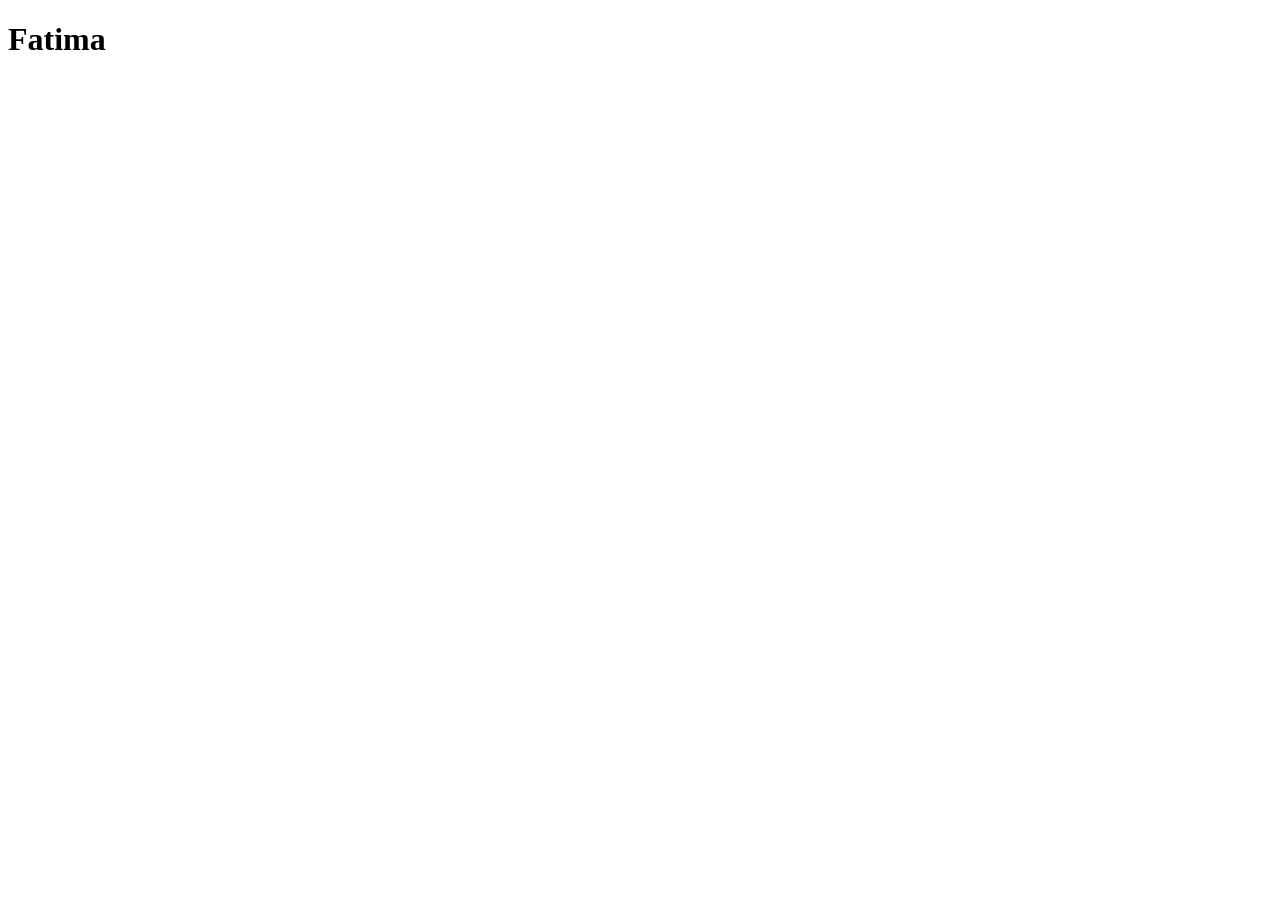
==== index.html @ 23eae1ba "bednblues" ====
<!DOCTYPE html>
<html lang="en">
<head>
    <meta charset="UTF-8">
    <meta http-equiv="X-UA-Compatible" content="IE=edge">
    <meta name="viewport" content="width=device-width, initial-scale=1.0">
    <title>bednblues</title>
</head>
<body>
    <h1>Fatima</h1>
</body>
</html>
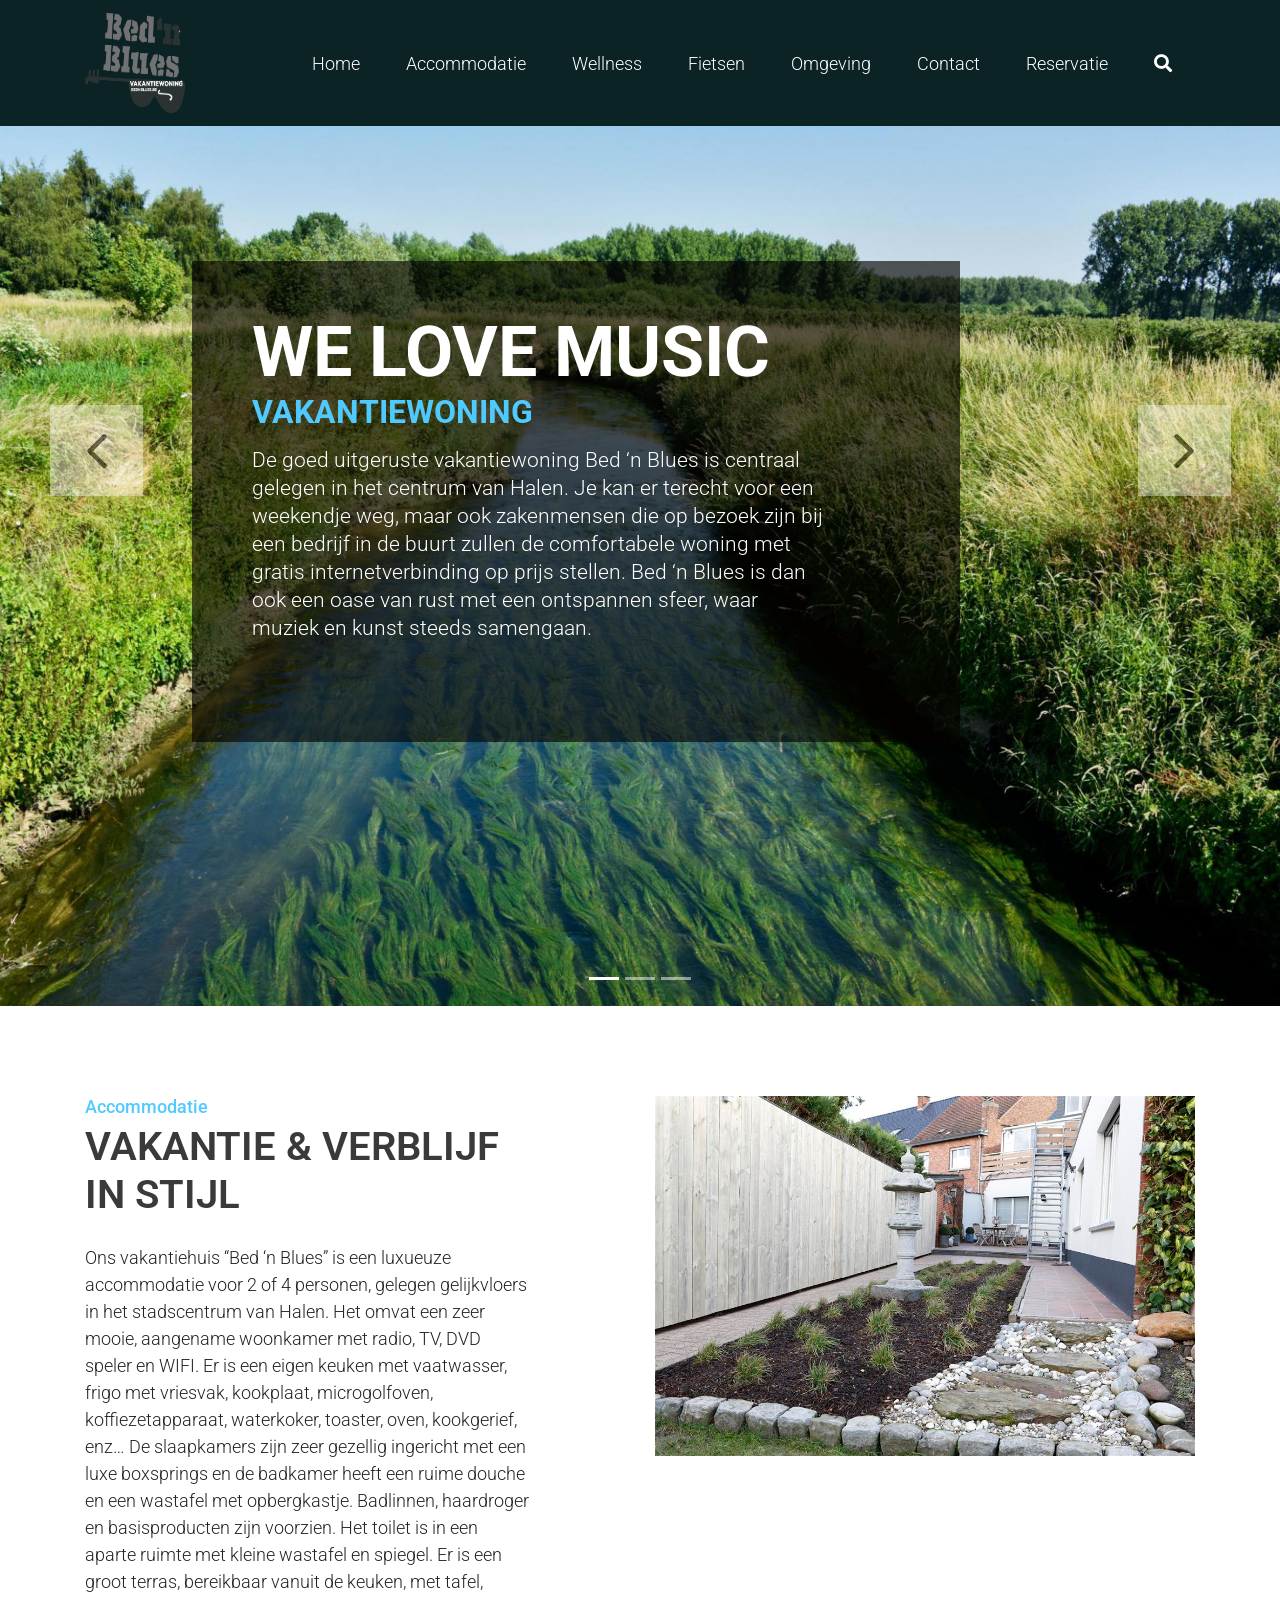
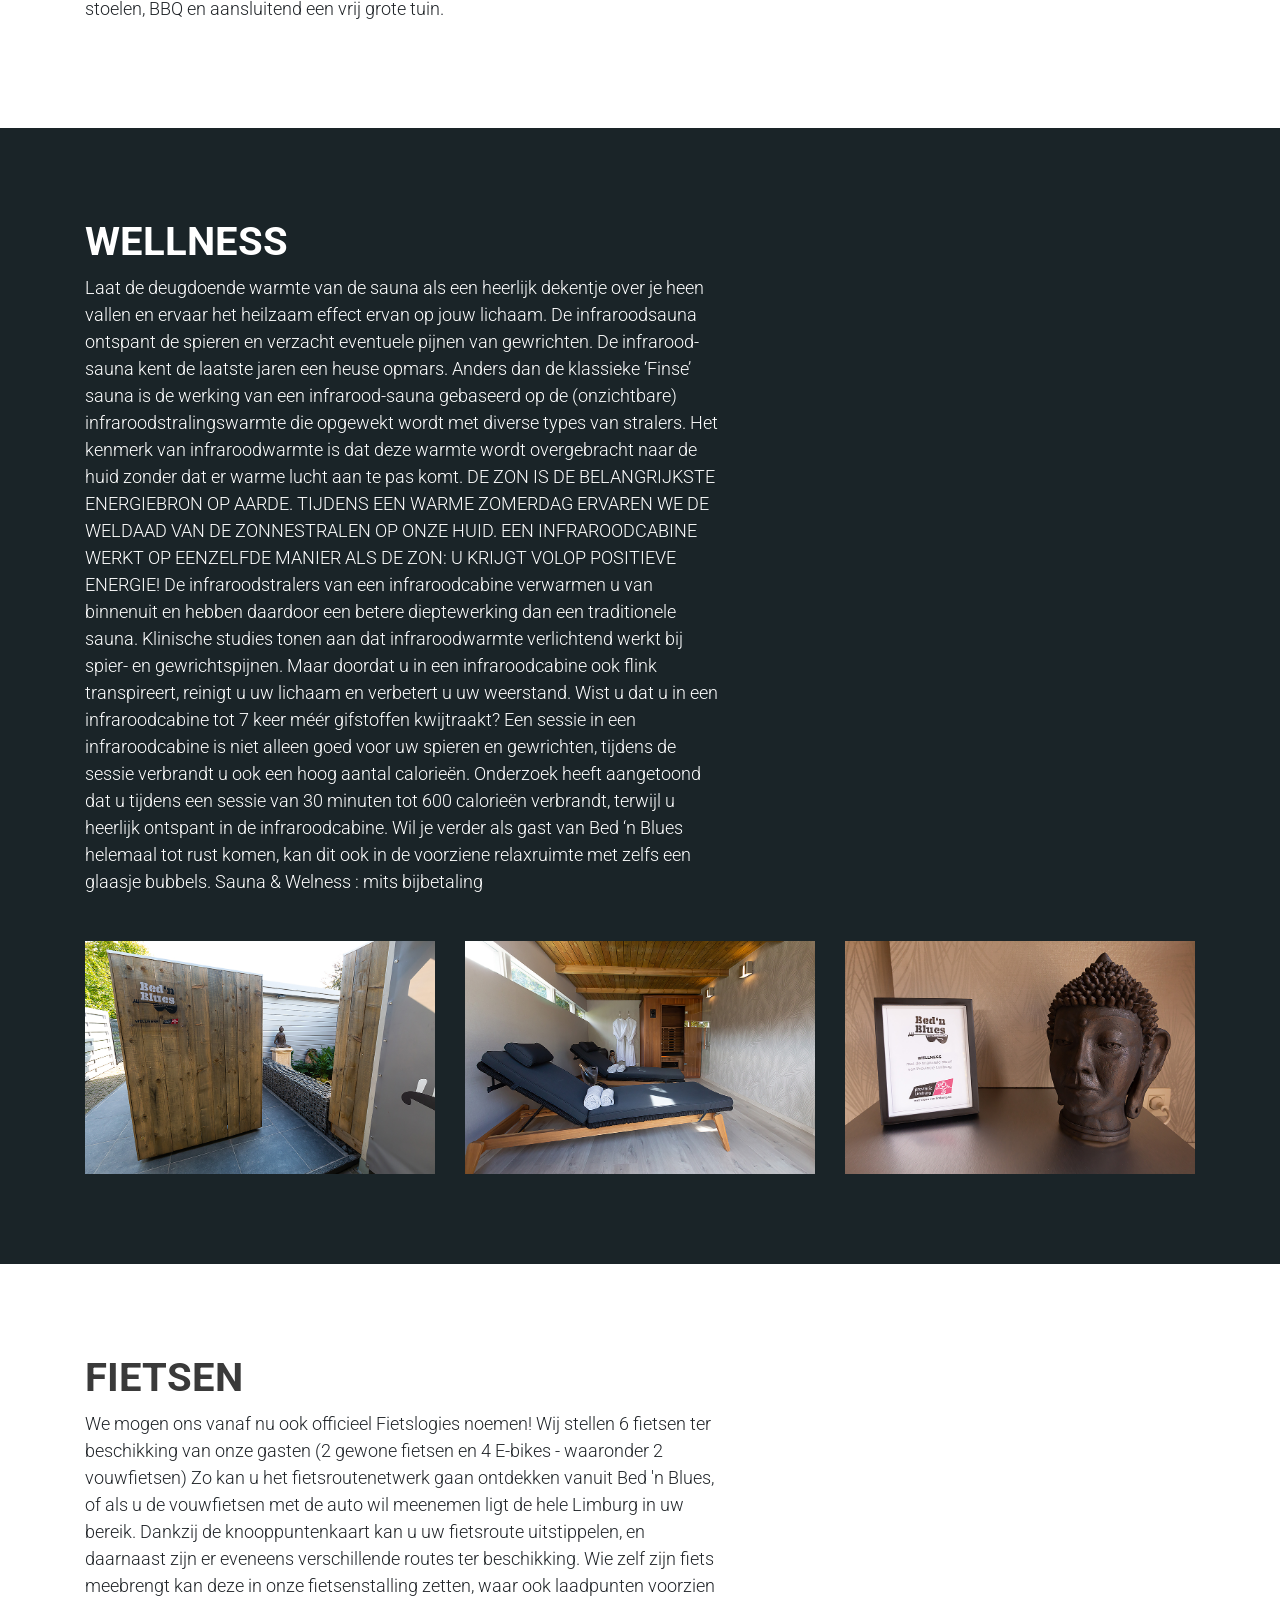
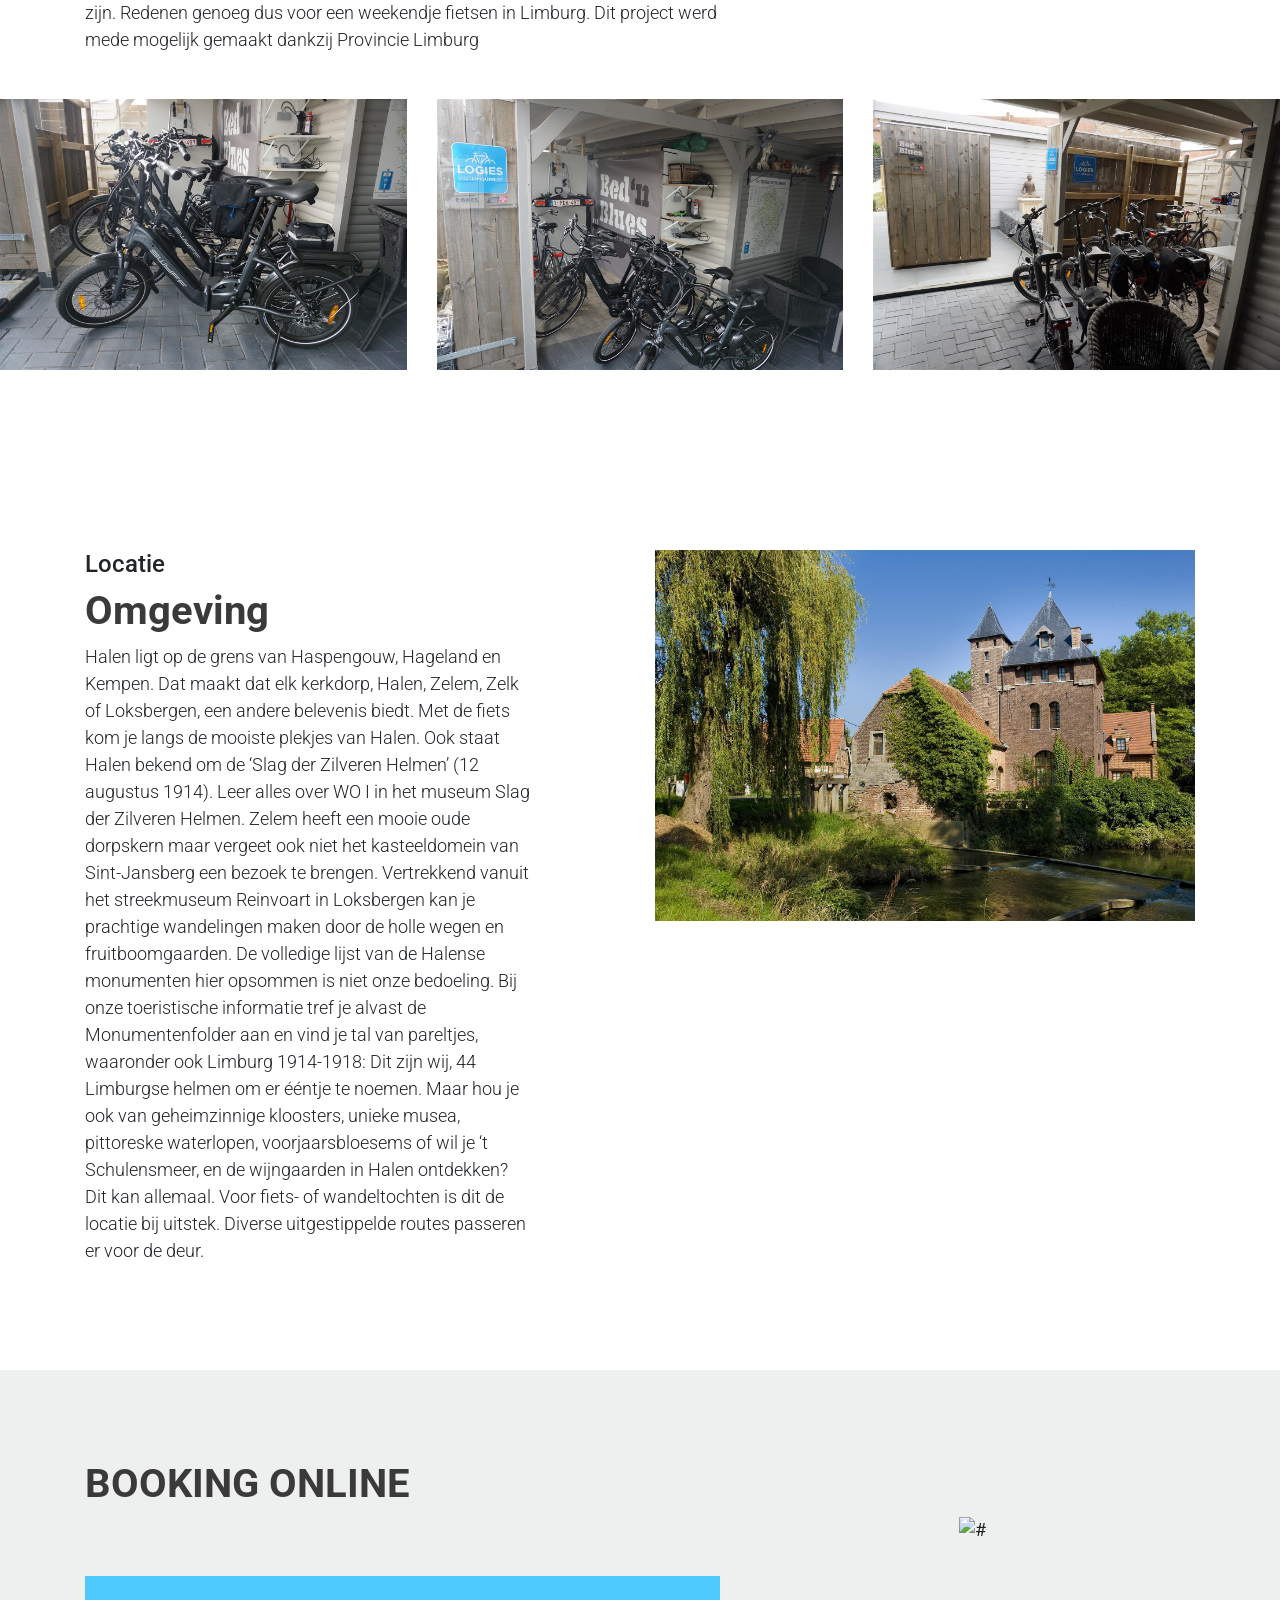
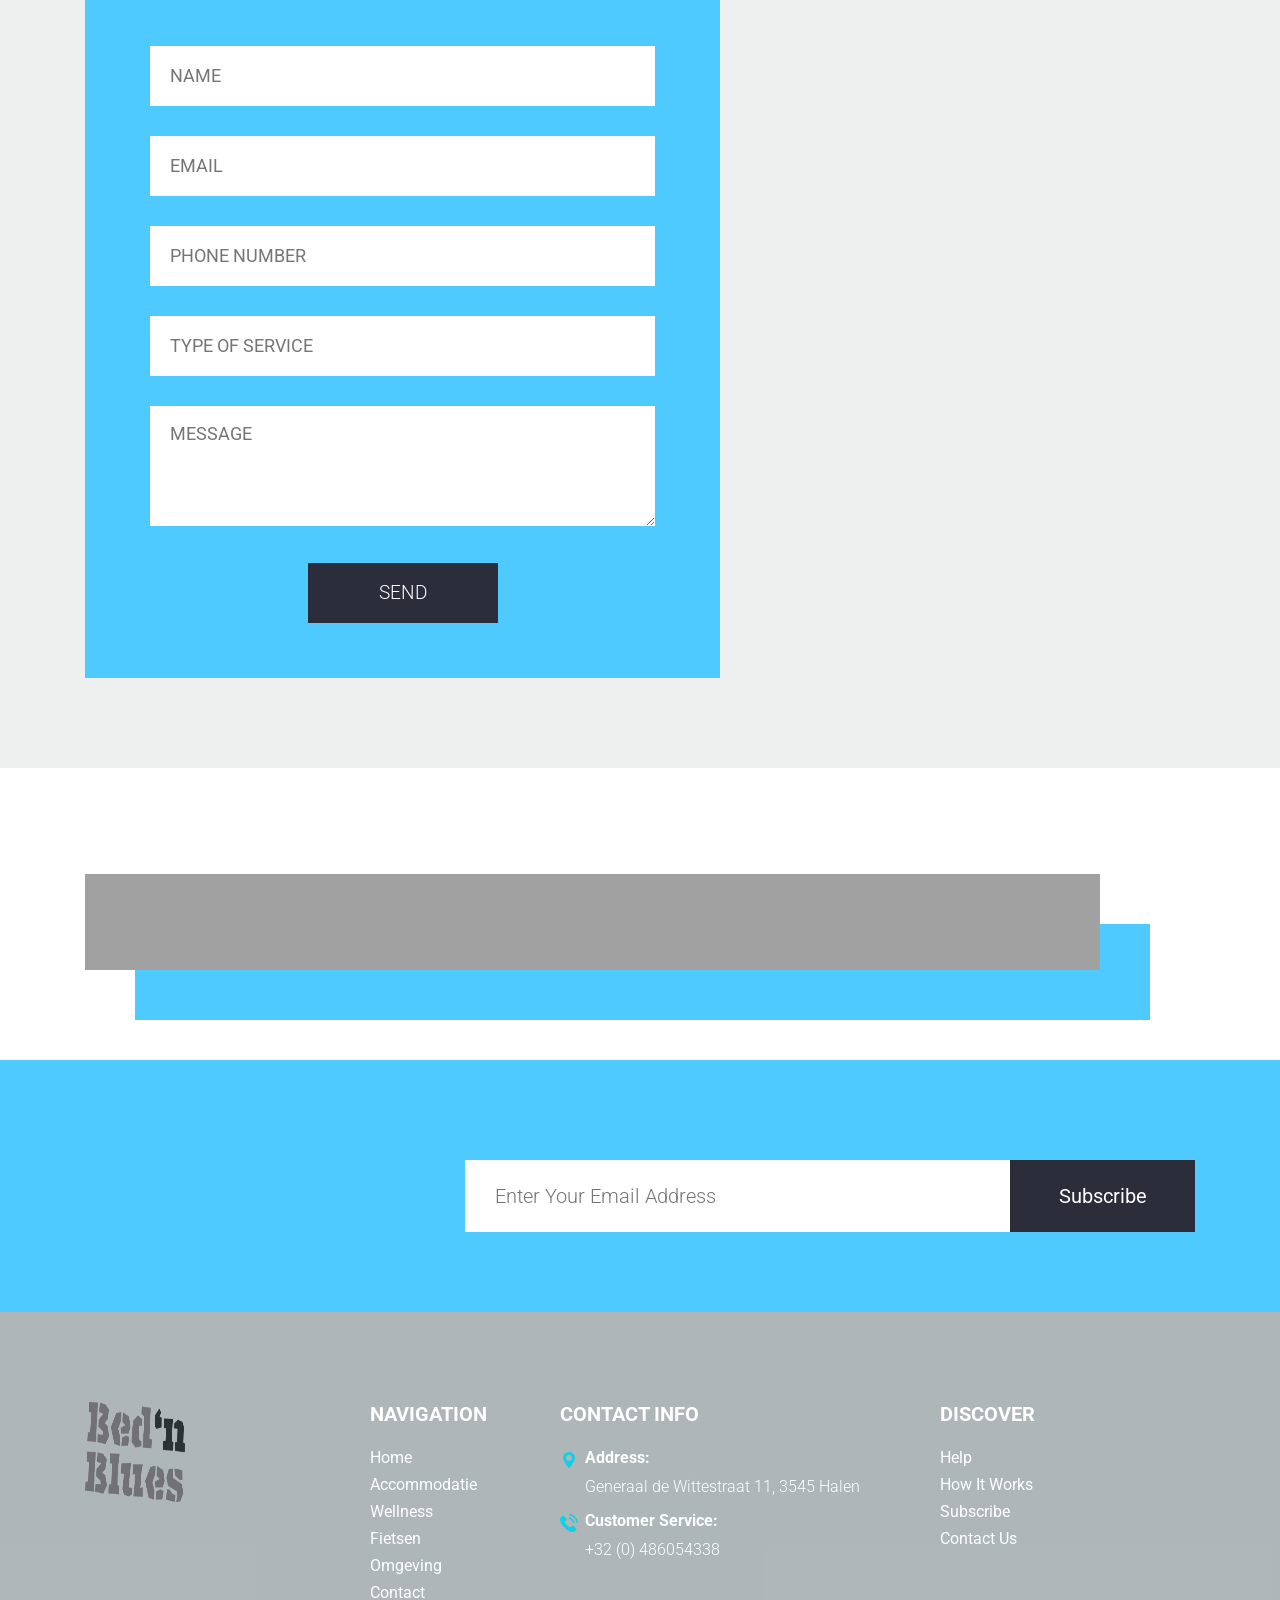
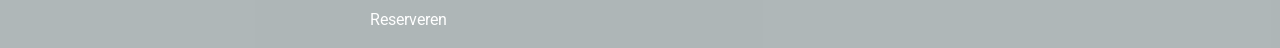
==== commit a51eb167: "Project" ====
--- a/index.html
+++ b/index.html
@@ -1,12 +1,376 @@
 <!DOCTYPE html>
-<html lang="en">
-<head>
-    <meta charset="UTF-8">
-    <meta http-equiv="X-UA-Compatible" content="IE=edge">
-    <meta name="viewport" content="width=device-width, initial-scale=1.0">
-    <title>bednblues</title>
-</head>
-<body>
-    <h1>Fatima</h1>
-</body>
-</html>+<html>
+   <head>
+      <meta charset="utf-8">
+      <meta name="viewport" content="width=device-width, initial-scale=1.0">
+      <title>Bed'N Blues</title>
+      <link rel="stylesheet" href="css/bootstrap.min.css">
+      <link rel="stylesheet" href="css/style.css">
+      <link rel="stylesheet" href="css/fontawesome.min.css">
+      <link href="https://fonts.googleapis.com/css?family=Open+Sans|Roboto" rel="stylesheet">
+   </head>
+   <body>
+      <div id="header" class="header">
+         <nav class="navbar navbar-expand-lg navbar-light text-capitalize">
+            <div class="container">
+               <a class="navbar-brand" href="#"><img src="imgs/logo.png" alt="#" width="100" height="100" /></a>
+               <button class="navbar-toggler" type="button" data-toggle="collapse" data-target="#show-menu" aria-controls="navbarSupportedContent" aria-expanded="false" aria-label="Toggle navigation">
+               <span class="navbar-toggler-icon"></span>
+               </button>
+               <div class="collapse navbar-collapse" id="show-menu">
+                  <ul class="navbar-nav ml-auto">
+                     <li class="nav-item active">
+                        <a class="nav-link" href="#home">Home</a>
+                     </li>
+                     <li class="nav-item">
+                        <a class="nav-link" href="#Accommodatie">Accommodatie</a>
+                     </li>
+                     <li class="nav-item">
+                        <a class="nav-link" href="#Wellness">Wellness</a>
+                     </li>
+                     <li class="nav-item">
+                        <a class="nav-link" href="#Fietsen">Fietsen</a>
+                     </li>
+                     <li class="nav-item">
+                        <a class="nav-link" href="#Omgeving">Omgeving</a>
+                     </li>
+                     <li class="nav-item">
+                        <a class="nav-link" href="#contact">Contact</a>
+                     </li>
+                     <li class="nav-item">
+                        <a class="nav-link" href="#Reserveren">Reservatie</a>
+                     </li>
+                     <li class="nav-item .search-container">
+                        <a class="nav-link search" href="#"><i class="fas fa-search"></i></a>
+                        <form>
+                           <input type="search" placeholder="Search">
+                        </form>
+                     </li>
+                  </ul>
+               </div>
+            </div>
+         </nav>
+      </div>
+      <div id="home" class="slider">
+         <div id="main_slider" class="carousel slide" data-ride="carousel">
+            <ol class="carousel-indicators">
+               <li data-target="#main_slider" data-slide-to="0" class="active"></li>
+               <li data-target="#main_slider" data-slide-to="1"></li>
+               <li data-target="#main_slider" data-slide-to="2"></li>
+            </ol>
+            <div class="carousel-inner">
+               <div class="carousel-item active">
+                  <img class="d-block w-100" src="imgs/10.jpg"slider_img">
+                  <div class="ovarlay_slide_cont">
+                     <h2>We love music</h2>
+                     <h4>vakantiewoning</h4>
+                     <p>De goed uitgeruste vakantiewoning Bed ‘n Blues is centraal gelegen in het centrum van 
+                        Halen. Je kan er terecht voor een weekendje weg, maar ook zakenmensen die op bezoek 
+                        zijn bij een bedrijf in de buurt zullen de comfortabele woning met gratis 
+                        internetverbinding op prijs stellen. Bed ‘n Blues is dan ook een oase van rust met een 
+                        ontspannen sfeer, waar muziek en kunst steeds samengaan.</p>
+                     
+                  </div>
+               </div>
+               <div class="carousel-item">
+                  <img class="d-block w-100" src="imgs/25.jpg" alt="slider_img">
+                  <div class="ovarlay_slide_cont">
+                     <h2>Bed'n Blues</h2>
+                     <p> Bed ‘n Blues is dan ook een oase van rust met een 
+                        ontspannen sfeer, waar muziek en kunst steeds samengaan.</p>
+                     
+                  </div>
+               </div>
+           </div>
+           </div>
+            <a class="carousel-control-prev" href="#main_slider" role="button" data-slide="prev">
+            <img src="imgs/left.png" alt="#" />
+            </a>
+            <a class="carousel-control-next" href="#main_slider" role="button" data-slide="next">
+            <img src="imgs/right.png" alt="#" />
+            </a>
+         </div>
+      </div>
+      <div id="Accommodatie" class="about_section layout_padding">
+         <div class="container">
+            <div class="row">
+               <div class="col-md-5">
+                  <h4>Accommodatie</h4>
+            <h3 style="text-transform: none !important">VAKANTIE & VERBLIJF IN STIJL</h3>
+                  <p>Ons vakantiehuis “Bed ‘n Blues” is een luxueuze accommodatie voor 2 of 4 personen, 
+                     gelegen gelijkvloers in het stadscentrum van Halen. Het omvat een zeer mooie, 
+                     aangename woonkamer met radio, TV, DVD speler en WIFI. Er is een eigen keuken 
+                     met vaatwasser, frigo met vriesvak, kookplaat, microgolfoven, koffiezetapparaat, 
+                     waterkoker, toaster, oven, kookgerief, enz… De slaapkamers zijn zeer gezellig ingericht 
+                     met een luxe boxsprings en de badkamer heeft een ruime douche en een wastafel met 
+                     opbergkastje. Badlinnen, haardroger en basisproducten zijn voorzien. Het toilet is in een 
+                     aparte ruimte met kleine wastafel en spiegel. Er is een groot terras, bereikbaar vanuit de 
+                     keuken, met tafel, stoelen, BBQ en aansluitend een vrij grote tuin.</p>
+               </div>
+               <div class="col-md-6 offset-md-1">
+                  <div class="full text_align_center">
+                     <img class="img-responsive" src="imgs/N0A4820-Custom.jpg" alt="#" />
+                  </div>
+               </div>
+            </div>
+         </div>
+      </div>
+      <div id="Wellness" class="hiw_section layout_padding" style="background: #1a2428;">
+         <div class="container">
+            <div class="row">
+               <div class="col-md-7">
+                  <h3 class="white_font">Wellness</h3>
+                  <p class="white_font">Laat de deugdoende warmte van de sauna als een heerlijk dekentje over je heen vallen en 
+                     ervaar het heilzaam effect ervan op jouw lichaam. De infraroodsauna ontspant de 
+                     spieren en verzacht eventuele pijnen van gewrichten. De infrarood-sauna kent de laatste 
+                     jaren een heuse opmars. Anders dan de klassieke ‘Finse’ sauna is de werking van een 
+                     infrarood-sauna gebaseerd op de (onzichtbare) infraroodstralingswarmte die opgewekt 
+                     wordt met diverse types van stralers. Het kenmerk van infraroodwarmte is dat deze 
+                     warmte wordt overgebracht naar de huid zonder dat er warme lucht aan te pas komt.
+                     DE ZON IS DE BELANGRIJKSTE ENERGIEBRON OP AARDE. TIJDENS EEN WARME 
+                     ZOMERDAG ERVAREN WE DE WELDAAD VAN DE ZONNESTRALEN OP ONZE HUID. 
+                     EEN INFRAROODCABINE WERKT OP EENZELFDE MANIER ALS DE ZON: U KRIJGT 
+                     VOLOP POSITIEVE ENERGIE!
+                     De infraroodstralers van een infraroodcabine verwarmen u van binnenuit en hebben 
+                     daardoor een betere dieptewerking dan een traditionele sauna. Klinische studies tonen 
+                     aan dat infraroodwarmte verlichtend werkt bij spier- en gewrichtspijnen. Maar doordat u in 
+                     een infraroodcabine ook flink transpireert, reinigt u uw lichaam en verbetert u uw 
+                     weerstand. Wist u dat u in een infraroodcabine tot 7 keer méér gifstoffen kwijtraakt? Een 
+                     sessie in een infraroodcabine is niet alleen goed voor uw spieren en gewrichten, tijdens de 
+                     sessie verbrandt u ook een hoog aantal calorieën. Onderzoek heeft aangetoond dat u 
+                     tijdens een sessie van 30 minuten tot 600 calorieën verbrandt, terwijl u heerlijk ontspant in 
+                     de infraroodcabine.
+                     Wil je verder als gast van Bed ‘n Blues helemaal tot rust komen, kan dit ook in de 
+                     voorziene relaxruimte met zelfs een glaasje bubbels.
+                     Sauna & Welness : mits bijbetaling</p>
+               </div>
+               <div class="col-md-5">
+               </div>
+            </div>
+            <div class="row">
+               <div class="col-md-4">
+                  <img class="margin_top_30 img-responsive" src="imgs/wellness3.jpg" alt="#" />
+                  
+               </div>
+               <div class="col-md-4">
+                  <img class="margin_top_30 img-responsive" src="imgs/wellness2.jpg" alt="#" />
+                 
+               </div>
+               <div class="col-md-4">
+                  <img class="margin_top_30 img-responsive" src="imgs/1N0A5985.jpg" alt="#" />
+                  
+               </div>
+            </div>
+         </div>
+      </div>
+      <div id="Fietsen" class="hiw_section layout_padding">
+         <div class="container">
+            <div class="row">
+               <div class="col-md-7">
+                  <h3>Fietsen</h3>
+                  <p>We mogen ons vanaf nu ook officieel Fietslogies noemen! Wij stellen 6 fietsen ter 
+                     beschikking van onze gasten (2 gewone fietsen en 4 E-bikes - waaronder 2 vouwfietsen)
+                     Zo kan u het fietsroutenetwerk gaan ontdekken vanuit Bed 'n Blues, of als u de 
+                     vouwfietsen met de auto wil meenemen ligt de hele Limburg in uw bereik. Dankzij de 
+                     knooppuntenkaart kan u uw fietsroute uitstippelen, en daarnaast zijn er eveneens 
+                     verschillende routes ter beschikking. Wie zelf zijn fiets meebrengt kan deze in onze 
+                     fietsenstalling zetten, waar ook laadpunten voorzien zijn. Redenen genoeg dus voor een 
+                     weekendje fietsen in Limburg.
+                     Dit project werd mede mogelijk gemaakt dankzij Provincie Limburg</p>
+               </div>
+               <div class="col-md-5">
+               </div>
+            </div>
+            <div class="col-md-5">
+            </div>
+         </div>
+         <div class="row">
+            <div class="col-md-4">
+               <img class="margin_top_30 img-responsive" src="imgs/DSC04350-Custom.jpg" alt="#" />
+               
+            </div>
+            <div class="col-md-4">
+               <img class="margin_top_30 img-responsive" src="imgs/DSC04353-Custom.jpg" alt="#" />
+               
+            </div>
+            <div class="col-md-4">
+               <img class="margin_top_30 img-responsive" src="imgs/DSC04354-Custom.jpg" alt="#" />
+               
+            </div>
+         </div>
+      </div>
+   </div>
+      <div id="Omgeving" class="hiw_section layout_padding" >
+         <div class="container">
+            <div class="row">
+               <div class="col-md-5">
+                  <h4>Locatie</h4>
+            <h3 style="text-transform: none !important">Omgeving</h3>
+                  <p>Halen ligt op de grens van Haspengouw, Hageland en Kempen. Dat maakt dat elk 
+                     kerkdorp, Halen, Zelem, Zelk of Loksbergen, een andere belevenis biedt. Met de fiets kom 
+                     je langs de mooiste plekjes van Halen. Ook staat Halen bekend om de ‘Slag der Zilveren 
+                     Helmen’ (12 augustus 1914). Leer alles over WO I in het museum Slag der Zilveren 
+                     Helmen. Zelem heeft een mooie oude dorpskern maar vergeet ook niet het kasteeldomein 
+                     van Sint-Jansberg een bezoek te brengen. Vertrekkend vanuit het streekmuseum 
+                     Reinvoart in Loksbergen kan je prachtige wandelingen maken door de holle wegen en 
+                     fruitboomgaarden. De volledige lijst van de Halense monumenten hier opsommen is niet 
+                     onze bedoeling. Bij onze toeristische informatie tref je alvast de Monumentenfolder aan en 
+                     vind je tal van pareltjes, waaronder ook Limburg 1914-1918: Dit zijn wij, 44 Limburgse 
+                     helmen om er ééntje te noemen.
+                     Maar hou je ook van geheimzinnige kloosters, unieke musea, pittoreske waterlopen, 
+                     voorjaarsbloesems of wil je ‘t Schulensmeer, en de wijngaarden in Halen ontdekken? Dit 
+                     kan allemaal. Voor fiets- of wandeltochten is dit de locatie bij uitstek. Diverse 
+                     uitgestippelde routes passeren er voor de deur.</p>
+               </div>
+               <div class="col-md-6 offset-md-1">
+                  <div class="full text_align_center">
+                     <img class="img-responsive" src="imgs/8.jpg" alt="#" />
+                  </div>
+               </div>
+            </div>
+         </div>
+      </div>
+      <div id="contact" class="hiw_section layout_padding" style="background: #eeefef;">
+         <div class="container">
+            <div class="row">
+               <div class="col-md-7">
+                  <h3>Booking Online</h3>
+               </div>
+               <div class="col-md-5">
+               </div>
+            </div>
+            <div class="row">
+               <div class="col-md-7">
+                  <div class="contact-form">
+                     <form>
+                        <input type="text" placeholder="Name" />
+                        <input type="email" placeholder="Email" />
+                        <input type="text" placeholder="Phone Number" />
+                        <input type="text" placeholder="Type of Service">
+                        <textarea placeholder="Message"></textarea>
+                        <input type="submit" value="SEND">
+                     </form>
+                  </div>
+               </div>
+               <div class="col-md-5 text_align_center">
+                  <img class="img-responsive" src="imgs/man_cartoon.png" alt="#" />
+               </div>
+            </div>
+         </div>
+      </div>
+      <div id="Locatie" class="hiw_section layout_padding">
+         <div class="container">
+            <div class="row">
+               <div class="col-md-12 text_align_center">
+                  <h3></h3>
+                  <p></p>
+               </div>
+               <div class="col-md-5">
+               </div>
+            </div>
+            <div class="row">
+               <div class="col-md-11">
+                  <div class="full testimonial_blog">
+                     <p></p>
+                     <p></p>
+                  </div>
+               </div>
+            </div>
+         </div>
+      </div>
+      <div class="subcribe">
+         <div class="container">
+            <div class="row">
+               <div class="col-md-4 col-sm-6">
+                  <h3></h3>
+                  <p><br></p>
+               </div>
+               <div class="col-md-8 col-sm-6">
+                  <form>
+                     <input type="email" name="email" placeholder="Enter Your Email Address" />
+                     <button>Subscribe</button>
+                  </form>
+               </div>
+            </div>
+         </div>
+      </div>
+      <footer>
+         <div class="container">
+            <div class="row">
+               <div class="col-lg-3 col-md-6 col-12">
+                  <div class="footer_blog_section">
+                     <img src="imgs/logo2.png" alt="#" width="100" height="100" />
+                     <p style="margin-top: 5px;"></p>
+                  </div>
+               </div>
+               <div class="col-lg-2 col-md-6 col-12">
+                  <div class="item">
+                     <h4 class="text-uppercase">Navigation</h4>
+                     <ul>
+                        <li><a href="#">Home</a></li>
+                        <li><a href="#">Accommodatie</a></li>
+                        <li><a href="#">Wellness</a></li>
+                        <li><a href="#">Fietsen</a></li>
+                        <li><a href="#">Omgeving</a></li>
+                        <li><a href="#">Contact</a></li>
+                        <li><a href="#">Reserveren</a></li>
+                     </ul>
+                  </div>
+               </div>
+               <div class="col-lg-4 col-md-6 col-12">
+                  <div class="item">
+                     <h4 class="text-uppercase">Contact Info</h4>
+                     <p><strong> Address:</strong></p>
+                     <p><img src="imgs/location.png" alt="#" /> Generaal de Wittestraat 11, 3545 Halen</p>
+                     
+                     <p><strong>Customer Service:</strong></p>
+                     <p><img src="imgs/phone_icon.png" alt="#" /> +32 (0) 486054338 </p>
+                  </div>
+               </div>
+               <div class="col-lg-3 col-md-6 col-12">
+                  <div class="item">
+                     <h4 class="text-uppercase">Discover</h4>
+                     <ul>
+                        <li><a href="#">Help</a></li>
+                        <li><a href="#">How It Works</a></li>
+                        <li><a href="#">Subscribe</a></li>
+                        <li><a href="#">Contact Us</a></li>
+                     </ul>
+                  </div>
+               </div>
+            </div>
+         </div>
+        
+      </footer>
+      <script src="js/jquery-3.3.1.min.js"></script>
+      <script src="js/bootstrap.min.js"></script>
+      <script>
+         $(function () {
+             
+             'use strict';
+             
+             var winH = $(window).height();
+             
+             $('header').height(winH);  
+             
+             $('header .container > div').css('top', (winH / 2) - ( $('header .container > div').height() / 2));
+             
+             $('.navbar ul li a.search').on('click', function (e) {
+                 e.preventDefault();
+             });
+             $('.navbar a.search').on('click', function () {
+                 $('.navbar form').fadeToggle();
+             });
+             
+             $('.navbar ul.navbar-nav li a').on('click', function (e) {
+                 
+                 var getAttr = $(this).attr('href');
+                 
+                 e.preventDefault();
+                 $('html').animate({scrollTop: $(getAttr).offset().top}, 1000);
+             });
+         })
+      </script>
+   </body>
+</html>
+
--- a/css/style.css
+++ b/css/style.css
@@ -0,0 +1,1239 @@
+@import url('https://fonts.googleapis.com/css?family=Roboto:100,100i,300,300i,400,400i,500,500i,700,700i,900,900i&display=swap');
+
+* {
+    box-sizing: border-box;
+}
+
+header {
+    background-image: url(../imgs/header.png);
+    background-size: cover;
+}
+
+.small-container {
+    width: 95%;
+    margin: 0 auto;
+}
+
+.overlay {
+    background-color: rgba(0, 0, 0, .51);
+    width: 100%;
+    height: 100%;
+}
+
+.violet-overlay {
+    background-color: rgba(189, 140, 191, .51);
+    width: 100%;
+    height: 100%;
+    padding: 70px 0;
+}
+
+.white-overlay {
+    background-color: rgba(255, 255, 255, .7);
+    height: 100%;
+    width: 100%;
+}
+
+.margin_top_30 {
+    margin-top: 30px;
+}
+
+.service_blog h3.blog_head {
+    float: left;
+    background: #2d4553;
+    text-align: center;
+    font-size: 24px;
+    text-transform: none;
+    margin: 0;
+    min-height: 50px;
+    line-height: 50px;
+    padding: 0 50px;
+    color: #fff;
+    position: absolute;
+    bottom: 0;
+    width: 100%;
+    max-width: 300px;
+    left: 15px;
+}
+
+.service_blog h3.blog_head::after {
+    width: 50px;
+    height: 50px;
+    content: "";
+    display: block;
+    position: absolute;
+    right: -20px;
+    background: #4fcaff;
+    top: 0;
+    transform: skew(-30deg);
+}
+
+h2 span, h1 span {
+    color: #bd8cbf;
+}
+
+li {
+    list-style-type: none;
+}
+
+a:hover {
+    text-decoration: none;
+}
+
+a, button {
+    transition: all .5s ease;
+}
+
+button {
+    padding: 0
+}
+
+body {
+    font-size: 1.1rem;
+}
+
+/* navbar */
+
+nav.navbar {
+    position: relative;
+    top: 0;
+    left: 0;
+    width: 100%;
+    z-index: 1000;
+    font-family: 'Roboto', sans-serif;
+    background: #0c2326;
+    min-height: 95px;
+}
+
+nav.navbar a, nav.navbar ul li a {
+    color: #FFF !important;
+}
+
+nav.navbar ul li {
+    padding: 0 15px;
+    position: relative;
+}
+
+nav.navbar .search-container {
+    position: relative;
+}
+
+nav.navbar form {
+    padding: 5px;
+    background-color: white;
+    position: absolute;
+    width: 260px;
+    display: none;
+    right: 0;
+}
+
+nav.navbar form input {
+    padding: 5px 10px;
+    border: none;
+    background-color: #fff;
+    width: 100%;
+    font-weight: 300;
+    font-size: 16px;
+}
+
+.navbar-nav li a {
+    font-size: 18px;
+    font-weight: 300;
+}
+
+.layout_padding {
+    padding: 90px 0;
+}
+
+.about_section h3 {
+    font-size: 40px;
+    margin: 5px 0 25px 0;
+    font-weight: 600;
+}
+
+.about_section h4 {
+    color: #4fcaff;
+    font-size: 18px;
+    margin: 0;
+}
+
+p {
+    font-size: 18px;
+    font-weight: 300;
+}
+
+.full {
+    width: 100%;
+    float: left;
+    margin: 0; 
+}
+
+.text_align_center {
+    text-align: center;
+}
+
+.img-responsive {
+    max-width: 100%;
+}
+
+.white_font {
+    color: #fff !important;
+}
+
+.h3, h3 {
+    font-size: 40px;
+    font-weight: 700;
+    color: #3a3a3a;
+    text-transform: uppercase;
+}   
+
+.contact-form {
+    padding: 55px 65px;
+    background: #4fcaff;
+    min-height: 600px;
+    margin-top: 60px;
+}
+
+.contact-form form input {
+    width: 100%;
+    background: #fff;
+    border: none;
+    height: 60px;
+    padding: 0 20px;
+    text-transform: uppercase;
+    margin: 15px 0;
+}
+
+.contact-form form textarea {
+    width: 100%;
+    background: #fff;
+    border: none;
+    min-height: 120px;
+    padding: 15px 20px;
+    text-transform: uppercase;
+    margin: 15px 0;
+}
+
+.contact-form form input[type="submit"] {
+    background: #2b2e3a;
+    color: #fff;
+    width: 190px;
+    margin: 15px auto 0;
+    font-size: 19px;
+    font-weight: 300;
+    float: none;
+    display: flex;
+    cursor: pointer;
+}
+
+.contact-form form input[type="submit"]:hover,
+.contact-form form input[type="submit"]:focus {
+    background: #111;
+    color: #fff;
+    transition: ease all 0.5s;
+}
+
+/* header */
+
+header {
+    position: relative;
+    color: #FFF;
+    font-family: 'Roboto', sans-serif;
+}
+
+header .container {
+    height: 100%
+}
+
+header .container > div {
+    margin: 0 auto;
+    position: relative;
+/*    text-align: center;*/
+}
+
+header .container > div h1 {
+    font-size: 90px;
+}
+
+header button {
+    background-color: transparent;
+    display: block;
+    border: 1px solid #FFF;
+    border-radius: 50px;
+    padding: 0;
+    margin: 30px auto;
+}
+
+header button a {
+    padding: 10px 40px;
+    display: block;
+    color: #FFF;
+}
+
+
+
+header button:hover a {
+    color: white;
+}
+
+h3.blog_head {
+    width: 100%;
+    float: left;
+    background: #fff;
+    text-align: center;
+    font-size: 25px;
+    text-transform: uppercase;
+    color: #090101;
+    margin: 0;
+    min-height: 75px;
+    line-height: 75px;
+}
+
+/* about us */
+
+.about-us {
+    position: relative;
+    padding: 100px 0;
+    font-family: 'Open Sans', sans-serif;
+}
+
+.about-us .row > .col-lg-6:first-of-type {
+    position: relative;
+    left: 50px;
+}
+
+.about-us .small-container > p + div {
+    padding: 70px 0;
+    background-color: white;
+    box-shadow: 5px 5px 10px #d2cfcf, -5px -5px 10px #d2cfcf;
+}
+
+.about-us .small-container > p + div h4 {
+    margin-bottom: 40px
+}
+
+.about-us .small-container .text-right p {
+    margin-bottom: 40px;
+    width: 80%;
+    float: right;
+}
+
+.about-us .small-container > p + div button {
+    background-color: #161629;
+    border: none;
+}
+
+.about-us .small-container > p + div a {
+    display: block;
+    color: #FFF;
+    padding: 10px 40px;
+}
+
+.about-us .item {
+    width: 200px;
+    position: absolute;
+    color: white;
+    background-color: #bd8cbf;
+}
+
+.about-us .item p {
+    font-size: 15px;
+}
+
+.about-us .item img {
+    width: 100%;
+    height: 150px
+}
+
+.about-us .item h5 {
+    margin: 5px 0;
+}
+
+.about-us .item p {
+    margin-bottom: 5px;
+}
+
+.about-us .item:first-of-type {
+    left: 405px;
+    bottom: 115px;
+    z-index: 2;
+    box-shadow: -2px 2px 10px #5d5959;
+}
+
+.about-us .item:nth-of-type(2) {
+    left: 105px;
+    bottom: 115px;
+    z-index: 2;
+    box-shadow: 2px 2px 10px #5d5959;
+}
+
+.about-us .item:nth-of-type(3) {
+    position: relative;
+    top: 162px;
+    left: -45px;
+}
+
+.about-us .item:nth-of-type(3) img {
+    position: absolute;
+    bottom: 70px;
+    right: 0px;
+    z-index: 0;
+}
+
+.about-us .item:last-of-type {
+    left: 268px;
+    top: 90px;
+}
+
+.about-us .first {
+    width: 100px;
+    height: 200px;
+    position: absolute;
+    background-color: #bd8cbf;
+    top: 140px;
+    z-index: -5;
+}
+
+.about-us .second {
+    width: 100px;
+    height: 200px;
+    position: absolute;
+    background-color: #bd8cbf;
+    bottom: 58px;
+    right: 34px;
+    z-index: -5;
+}
+
+.about-us .row > div > .item:nth-of-type(3) div {
+    position: relative;
+    z-index: 5;
+    background-color: #bd8cbf;
+    padding: 5px;
+}
+
+.blue_bt {
+    width: 255px;
+    height: 58px;
+    background: #183033;
+    color: #fff;
+    float: left;
+    text-align: center;
+    line-height: 58px;
+    font-size: 20px;
+    font-weight: 300;
+}
+
+.blue_bt:hover,
+.blue_bt:focus {
+    background: #fff;
+    color: #0c2326;
+}
+
+/* services */
+
+.services {
+    margin-bottom: 100px;
+    font-family: 'Open Sans', sans-serif;
+}
+
+.services .slide {
+    width: 70%;
+    margin: 0 auto;
+}
+
+.services .carousel-inner .carousel-item {
+    width: 100%;
+    height: 100%
+}
+
+.services .carousel-inner img {
+    height: 100%;
+    width: 100%;
+}
+
+.services .carousel-control-next, .services .carousel-control-prev {
+    width: 60px;
+    height: 60px;
+    background: #bd8cbf;
+    border-radius: 50%;
+}
+
+.services .carousel-control-next i, .services .carousel-control-prev i {
+    color: #000
+}
+
+.services .carousel-control-next {
+    right: 0;
+    top: 80%;
+    right: 40%;
+    background-color: #FFF;
+}
+
+.services .carousel-control-prev {
+    top: 80%;
+    left: 40%;
+}
+
+.services i {
+    color: #bd8cbf;
+}
+
+/* agency */
+
+.agency {
+    background-image: url('../imgs/agency.png');
+    font-family: 'Open Sans', sans-serif;
+    background-size: cover;
+}
+
+.agency .container > div {
+    margin: 0 auto;
+    width: 86%;
+    margin-bottom: 30px;
+}
+
+.agency .white-overlay {
+   padding: 50px 0 20px;
+}
+
+.agency .container > div > div {
+    display: inline-block;
+    position: relative
+}
+
+.agency .container > div > div img {
+    width: 500px;
+    margin: 0 20px;
+}
+
+.agency img:first-of-type, .agency img:last-of-type {
+    width: 200px;
+}
+
+.agency .container > div h2 {
+    position: absolute;
+    color: white;
+    bottom: 105px;
+    left: 195px;
+    font-size: 40px;
+}
+
+/* statistics */
+
+.statistics {
+    padding: 50px 0;
+    font-family: sans-serif;
+}
+
+.statistics i, .statistics p {
+    color: #bd8cbf;
+}
+
+.statistics i {
+    margin-bottom: 10px;
+}
+
+.statistics h3 {
+    font-size: 40px;
+    font-weight: bold;
+    margin-bottom: 0;
+}
+
+.ovarlay_slide_cont {
+    background: rgba(5,3,0,0.63);
+    position: absolute;
+    width: 60%;
+    margin: 0 15%;
+    z-index: 1111111111;
+    top: 135px;
+    left: 0;
+    padding: 50px 60px 70px;
+}
+
+.ovarlay_slide_cont h2 {
+    color: #fff;
+    text-transform: uppercase;
+    font-size: 70px;
+    font-weight: 700;
+    line-height: normal;
+    margin: 0;
+}
+
+.ovarlay_slide_cont h4 {
+    color: #4fcaff;
+    font-size: 32px;
+    text-transform: uppercase;
+    font-weight: 700;
+    margin: 0 0 15px 0;
+    line-height: normal;
+}
+
+.ovarlay_slide_cont p {
+    color: #fff;
+    font-weight: 300;
+    margin: 0 0 30px 0;
+    font-size: 21px;
+    padding: 0 75px 0 0;
+    line-height: 28px;
+}
+
+/* contact */
+
+.contact {
+    background-image: url('../imgs/contact.png');
+    background-size: cover;
+}
+
+.contact h2 {
+    color: white;
+    margin-bottom: 30px;
+}
+
+.contact .contact-form {
+    width: 50%;
+    margin: 0 auto;
+}
+
+.contact form input, .contact form textarea {
+    width: 100%;
+    outline: none;
+    border: none;
+    padding: 5px 10px;
+}
+
+.contact form input{
+    border-radius: 50px;
+    margin-bottom: 20px;
+}
+
+.contact form textarea {
+    resize: none;
+    height: 130px;
+    border-radius: 25px;
+    margin-bottom: 30px;
+}
+
+.contact form input[type="submit"] {
+    width: 130px;
+    height: 40px;
+    padding: 0;
+    line-height: 40px;
+    background-color: #ef44f8;
+    color: white;
+    margin: 0 auto;
+    display: block;
+}
+
+/* footer */
+
+footer, footer a {
+    color: white;
+}
+
+footer {
+    display: block;
+    overflow: hidden;
+    background-color: #0c232654;
+}
+
+footer a:hover {
+    color: #4fcaff;
+}
+
+footer .container > ul {
+    overflow: hidden;
+    margin: 30px 0;
+    padding-left: 0;
+}
+
+footer .container > ul li {
+    float: left;
+    padding-right: 25px;
+}
+
+footer .item h4 {
+    margin-bottom: 20px
+}
+
+footer .item p.address {
+    line-height: 1.2;
+    font-size: 16px;
+}
+
+footer .item ul {
+    padding-left: 0;
+}
+
+footer .item ul li {
+    margin-bottom: 3px;
+    font-size: 16px;
+}
+
+footer .date p {
+    margin-bottom: 5px;
+    font-size: 16px;
+    font-weight: 300;
+}
+
+footer .item form {
+    overflow: hidden;
+}
+
+footer .item form input {
+    width: 100%;
+    margin-bottom: 15px;
+    padding: 5px 10px;
+}
+
+footer .item form input[type="submit"] {
+    width: 100px;
+    height: 40px;
+    line-height: 4px;
+    background-color: #ef44f8;
+    border: none;
+    float: right;
+    color: #FFF;
+    padding: 0
+}
+
+footer .copyright {
+    padding: 15px 0;
+}
+
+footer .copyright p {
+    margin-bottom: 0;
+    font-size: 16px;
+}
+
+/* media queries */
+
+@media (max-width: 1200px) {
+    
+    /* about */
+    
+    .about-us .row > .col-lg-6:first-of-type {
+        left: -10px;
+    }
+    .about-us .small-container .text-right p {
+        width: 70%
+    }
+    .about-us .item {
+        width: 150px
+    }
+    .about-us .item img {
+        height: 125px
+    }
+    .about-us .item:first-of-type {
+        left: 440px;
+        bottom: 154px;
+    }
+    .about-us .item:nth-of-type(2) {
+        left: 167px;
+        bottom: 153px;
+    }
+    .about-us .item:nth-of-type(3) {
+        top: 149px;
+        left: 19px;
+    }
+    .about-us .item:last-of-type {
+        left: 305px;
+        top: 132px;
+    }
+    
+    .about-us .row > div > .item:nth-of-type(3) img {
+        position: static
+    }
+    
+    .about-us .row > div > .item:nth-of-type(3) p {
+        display: none;
+    }
+
+    /* agency */
+    
+    .agency img:first-of-type, .agency img:last-of-type {
+        width: 150px
+    }
+    .agency .container > div > div img {
+        max-width: 400px;
+        width: 100%;
+    }
+    .agency .container > div h2 {
+        bottom: 87px;
+        left: 164px;
+        font-size: 30px;
+    }
+    .agency .container > div h2 {
+        display: none;
+    }
+
+}
+
+@media (max-width: 992px) {
+    
+    /* header */
+    
+    header h1 {
+        font-size: 65px !important;
+    } 
+    
+    /* navbar */
+    
+    .navbar ul {
+        background-color: #183033;
+    }
+    .navbar ul li {
+        margin: 10px 0;
+    }
+    nav.navbar form {
+        width: 100%;
+        position: static;
+    }
+    
+    /* about */
+    
+    .about-us .small-container > p + div {
+        padding: 50px 0;
+    }
+    .about-us .row > .col-lg-6:first-of-type {
+        height: 350px;
+        left: 50px;
+    }
+    .about-us .small-container .text-right p {
+        width: 100%;
+    }
+    
+    /* services */
+    
+    .services .slide {
+        width: 80%
+    }
+    
+    .services .carousel-control-next, .services .carousel-control-prev {
+        width: 50px;
+        height: 50px;
+    }
+    
+    /* agency */
+    
+    .agency img:first-of-type, .agency img:last-of-type {
+        display: none
+    }
+    .agency .container > div > div img {
+        display: block;
+    }
+    .agency .container > div {
+        width: 56%;
+    }
+    
+    /* statistics */
+    
+    .statistics .col-lg-3 {
+        margin-bottom: 40px
+    }
+    
+    /* contact */
+    
+    .contact .contact-form {
+        width: 70%
+    }
+    
+    /* footer */
+    
+    footer .col-lg-3 {
+        margin-bottom: 40px;
+    }
+    
+}
+
+@media (max-width: 768px) {
+    
+    /* header */
+    
+    header h1 {
+        font-size: 50px !important;
+    } 
+    
+    /* about */
+    
+    .about-us .row > .col-lg-6:first-of-type {
+        display: none;
+    }
+    
+    /* services */
+    
+    .services .slide {
+        width: 90%
+    }
+    .services .carousel-control-next, .services .carousel-control-prev {
+        display: none;
+    }
+    
+    /* agency */
+    
+    .agency .container > div {
+        width: 87%;
+    }
+    
+}
+
+
+
+.testimonial_blog {
+    background: #a1a1a1;
+    width: 100%;
+    padding: 40px 50px;
+    box-shadow: 50px 50px 0 0 #4fcaff;
+}
+
+.testimonial_blog p {
+    color: #fff;
+}
+
+.testimonial_blog p + p {
+    margin: 0;
+}
+
+.testimonial_blog p:first-child {
+    font-size: 30px;
+    font-weight: 500;
+}
+
+.subcribe {
+    background: #4fcaff;
+    padding: 80px 0;
+}
+
+.subcribe h3 {
+    color: #fff;
+}
+
+.subcribe p {
+    margin: 0;
+    color: #fff;
+}
+
+.subcribe form {
+    height: 72px;
+    background: yellow;
+    margin-top: 20px;
+}
+
+.subcribe form {
+    height: 72px;
+    background: #fff;
+    margin-top: 20px;
+    padding: 0;
+    font-weight: 300;
+    font-size: 19px;
+    display: flex;
+}
+
+.subcribe form input {
+    margin: 0;
+    padding: 0 30px;
+    width: 100%;
+    border: none;
+    font-size: 20px;
+    font-weight: 300;
+}
+
+.subcribe form button {
+    background: #2b2e3a;
+    color: #fff;
+    width: 255px;
+    border: none;
+    font-size: 20px;
+}
+
+.subcribe form button:hover,
+.subcribe form button:focus {
+    background: #111;
+    color: #fff;
+}
+
+footer .item p img {
+    position: absolute;
+    left: 0;
+    top: 5px;
+}
+
+footer .item p {
+    position: relative;
+    padding-left: 25px;
+    font-size: 16px;
+    margin: 0 0 10px 0;
+}
+
+footer .copyright {
+    padding: 15px 0 16px;
+    border-top: solid #183033 1px;
+    margin-top: 30px;
+}
+
+footer .item p strong {
+    font-weight: 700;
+    margin-bottom: 5px;
+    float: left;
+    width: 100%;
+}
+
+footer {
+    display: block;
+    overflow: hidden;
+    background-color: #0c232654;
+    padding: 90px 0 0; 
+}
+
+.cpy {
+    margin: 0;
+    padding: 0;
+}
+
+footer .item h4 {
+    margin-bottom: 20px;
+    font-size: 20px;
+    font-weight: 700;
+}
+
+.navbar-light .navbar-toggler {
+    color: #000;
+    background: #183033;
+    width: 50px;
+    padding: 0;
+    height: 45px;
+    border: none;
+}
+
+@media (min-width: 992px) and (max-width: 1199px) {
+
+}
+
+@media (min-width: 768px) and (max-width: 991px) {
+
+.ovarlay_slide_cont {
+    background: rgba(5,3,0,0.63);
+    position: absolute;
+    width: 70%;
+    margin: 0 15%;
+    z-index: 1111111111;
+    top: 0;
+    left: 0;
+    padding: 50px 60px 70px;
+}
+
+.ovarlay_slide_cont h2 {
+    font-size: 45px;
+}
+
+.ovarlay_slide_cont p {
+    color: #fff;
+    font-weight: 300;
+    margin: 0 0 30px 0;
+    font-size: 19px;
+    padding: 0;
+    line-height: 28px;
+}    
+
+.h3, h3 {
+    font-size: 30px;
+}
+
+.about_section h3 {
+    font-size: 30px;
+}
+
+.about_section h4 {
+    color: #183033;
+    font-size: 16px;
+    margin: 0;
+}
+
+h3.blog_head {
+    width: 100%;
+    float: left;
+    background: #fff;
+    text-align: center;
+    font-size: 18px;
+    text-transform: uppercase;
+    color: #090101;
+    margin: 0;
+    min-height: 50px;
+    line-height: 50px;
+}
+
+.service_blog h3.blog_head {
+    float: left;
+    background: #183033;
+    text-align: center;
+    font-size: 18px;
+    text-transform: none;
+    margin: 0;
+    min-height: 50px;
+    line-height: 50px;
+    padding: 0 20px;
+    color: #fff;
+    position: absolute;
+    bottom: 0;
+    width: 65%;
+    max-width: 300px;
+    left: 15px;
+    font-weight: 500;
+}
+
+.service_blog h3.blog_head::after {
+    width: 50px;
+    height: 50px;
+    content: "";
+    display: block;
+    position: absolute;
+    right: -35px;
+    background: #183033;
+    top: 0;
+    transform: skew(-30deg);
+}
+
+.contact-form {
+    padding: 40px 50px;
+    background: #183033;
+    min-height: 600px;
+    margin-top: 60px;
+}
+
+.service_blog img {
+    width: 100%;
+}
+
+}
+
+@media (max-width: 767px) {
+
+.layout_padding {
+    padding: 50px 0;
+}
+
+.about_section h3 {
+    font-size: 30px;
+    margin: 10px 0 25px 0;
+    font-weight: 700;
+    line-height: 32px;
+}
+
+.h3, h3 {
+    font-size: 30px;
+    font-weight: 700;
+    color: #3a3a3a;
+    text-transform: uppercase;
+    margin-bottom: 15px;
+}
+
+h3.blog_head {
+    width: 100%;
+    float: left;
+    background: #fff;
+    text-align: center;
+    font-size: 20px;
+    text-transform: uppercase;
+    color: #090101;
+    margin: 0;
+    min-height: 55px;
+    line-height: 55px;
+}
+
+.service_blog h3.blog_head {
+    float: left;
+    background: #183033;
+    text-align: center;
+    font-size: 22px;
+    text-transform: none;
+    margin: 0;
+    min-height: 50px;
+    line-height: 50px;
+    padding: 0 40px;
+    color: #fff;
+    position: absolute;
+    bottom: 0;
+    width: 70%;
+    max-width: 300px;
+    left: 15px;
+}
+
+.contact-form {
+    padding: 35px 40px;
+    background: #183033;
+    min-height: 600px;
+    margin-top: 20px;
+}
+
+.contact-form form input {
+    margin: 10px 0;
+}
+
+#contact img {
+    margin-top: 30px;
+}
+
+.testimonial_blog {
+    background: #a1a1a1;
+    width: 100%;
+    padding: 30px 30px;
+    box-shadow: 10px 10px 0 0 #183033;
+}
+
+.testimonial_blog p:first-child {
+    font-size: 30px;
+    font-weight: 500;
+    margin-bottom: 10px;
+}
+
+p {
+    font-size: 17px;
+    font-weight: 300;
+}
+
+.subcribe form {
+    height: auto;
+    background: #fff;
+    margin-top: 20px;
+    padding: 0;
+    font-weight: 300;
+    font-size: 19px;
+    display: block;
+}
+
+.subcribe form input {
+    margin: 0;
+    padding: 20px 30px;
+    width: 100%;
+    border: none;
+    font-size: 20px;
+    font-weight: 300;
+}
+
+.subcribe form button {
+    background: #fa3e19;
+    color: #fff;
+    width: 100%;
+    border: none;
+    font-size: 20px;
+    padding: 12px 0;
+}
+
+.subcribe form button:hover,
+.subcribe form button:focus {
+    background: #111;
+    color: #fff;
+}
+
+.ovarlay_slide_cont {
+    display: none;
+}
+
+.service_blog img {
+    width: 100%;
+}
+
+}
+
+
+
+
+
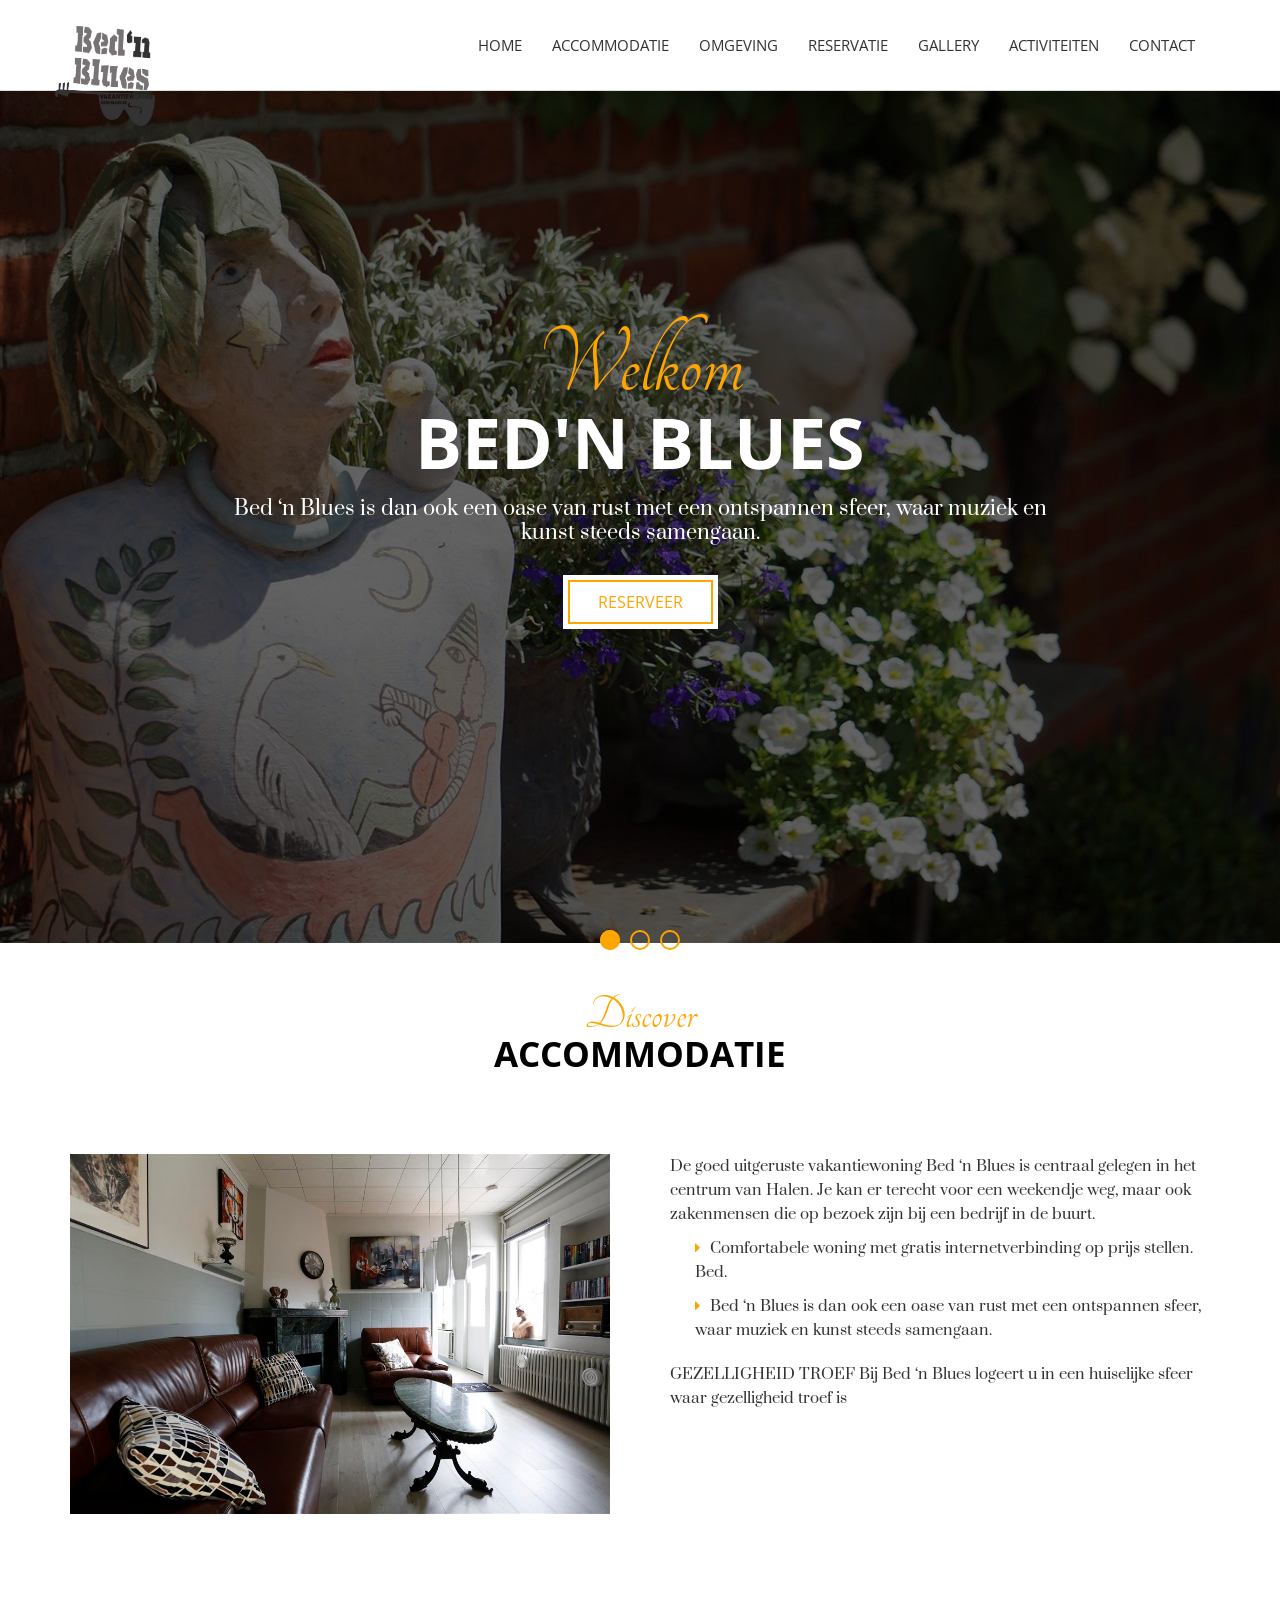
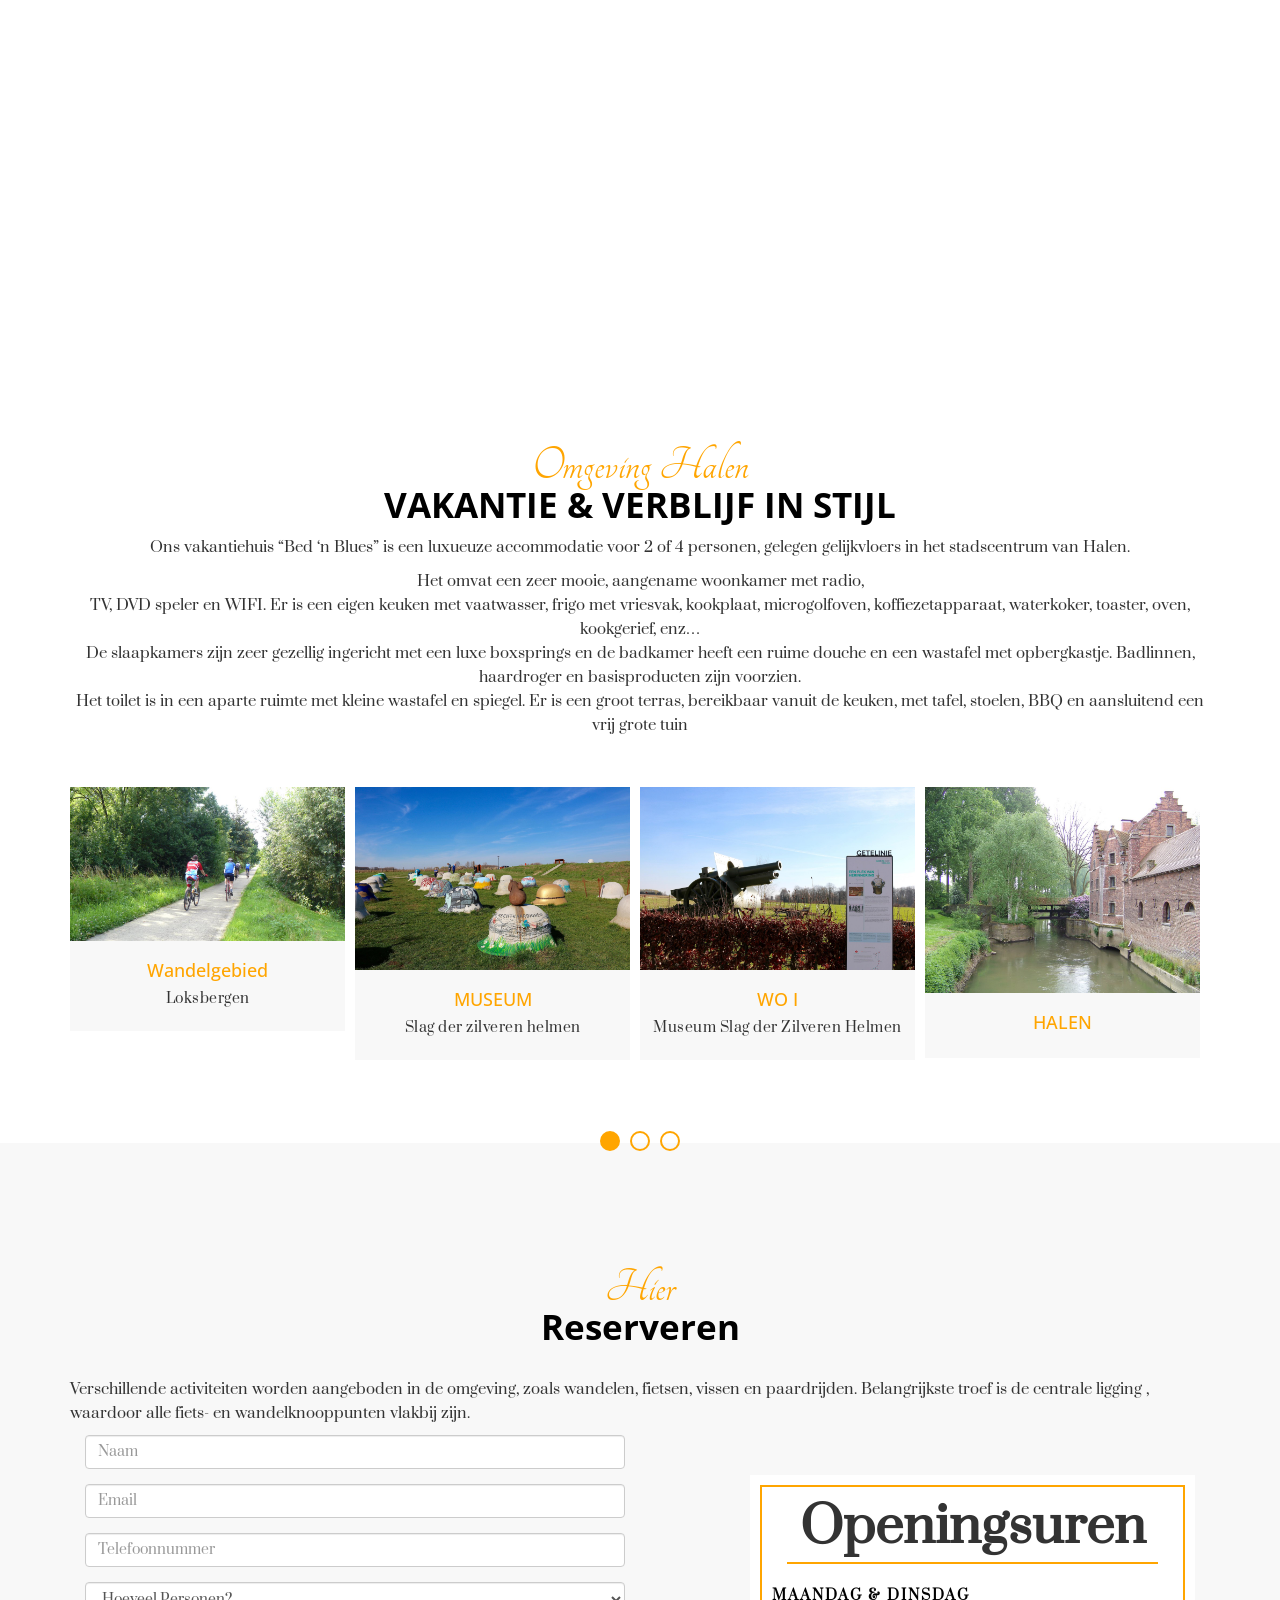
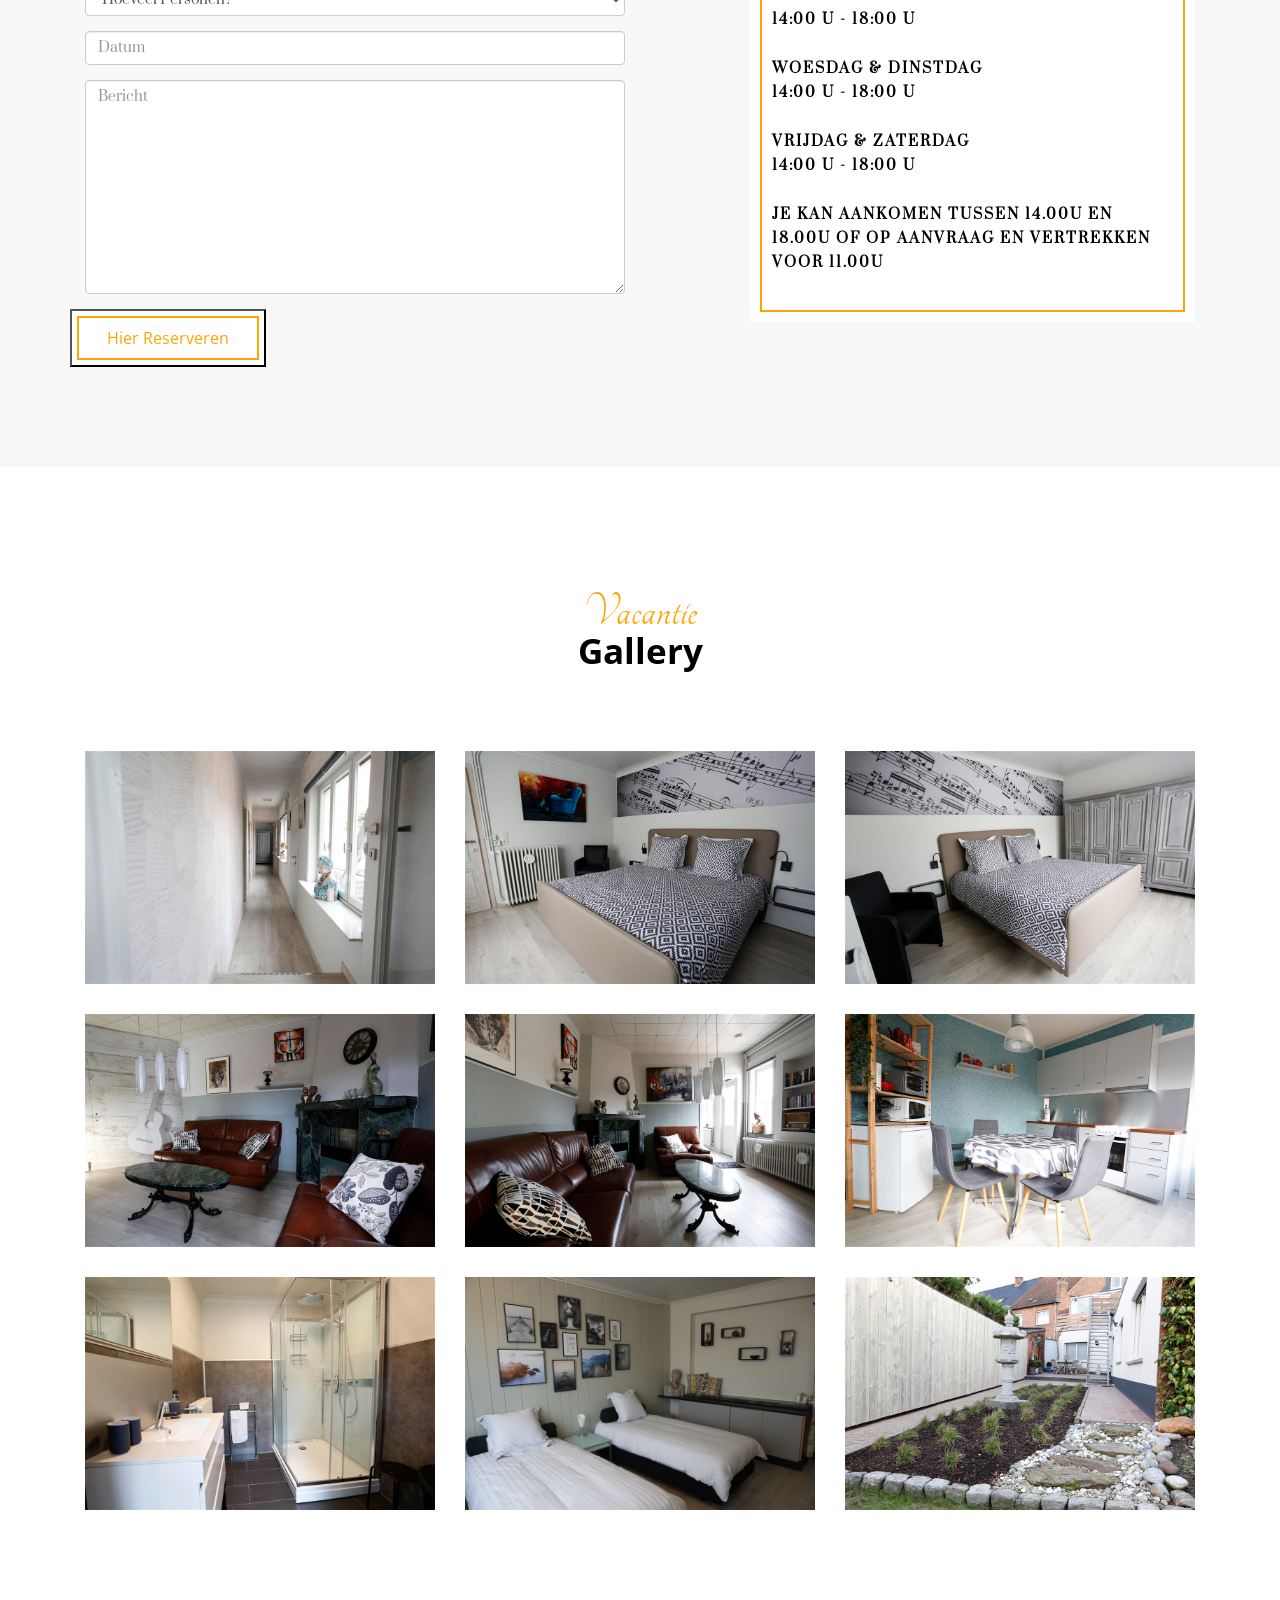
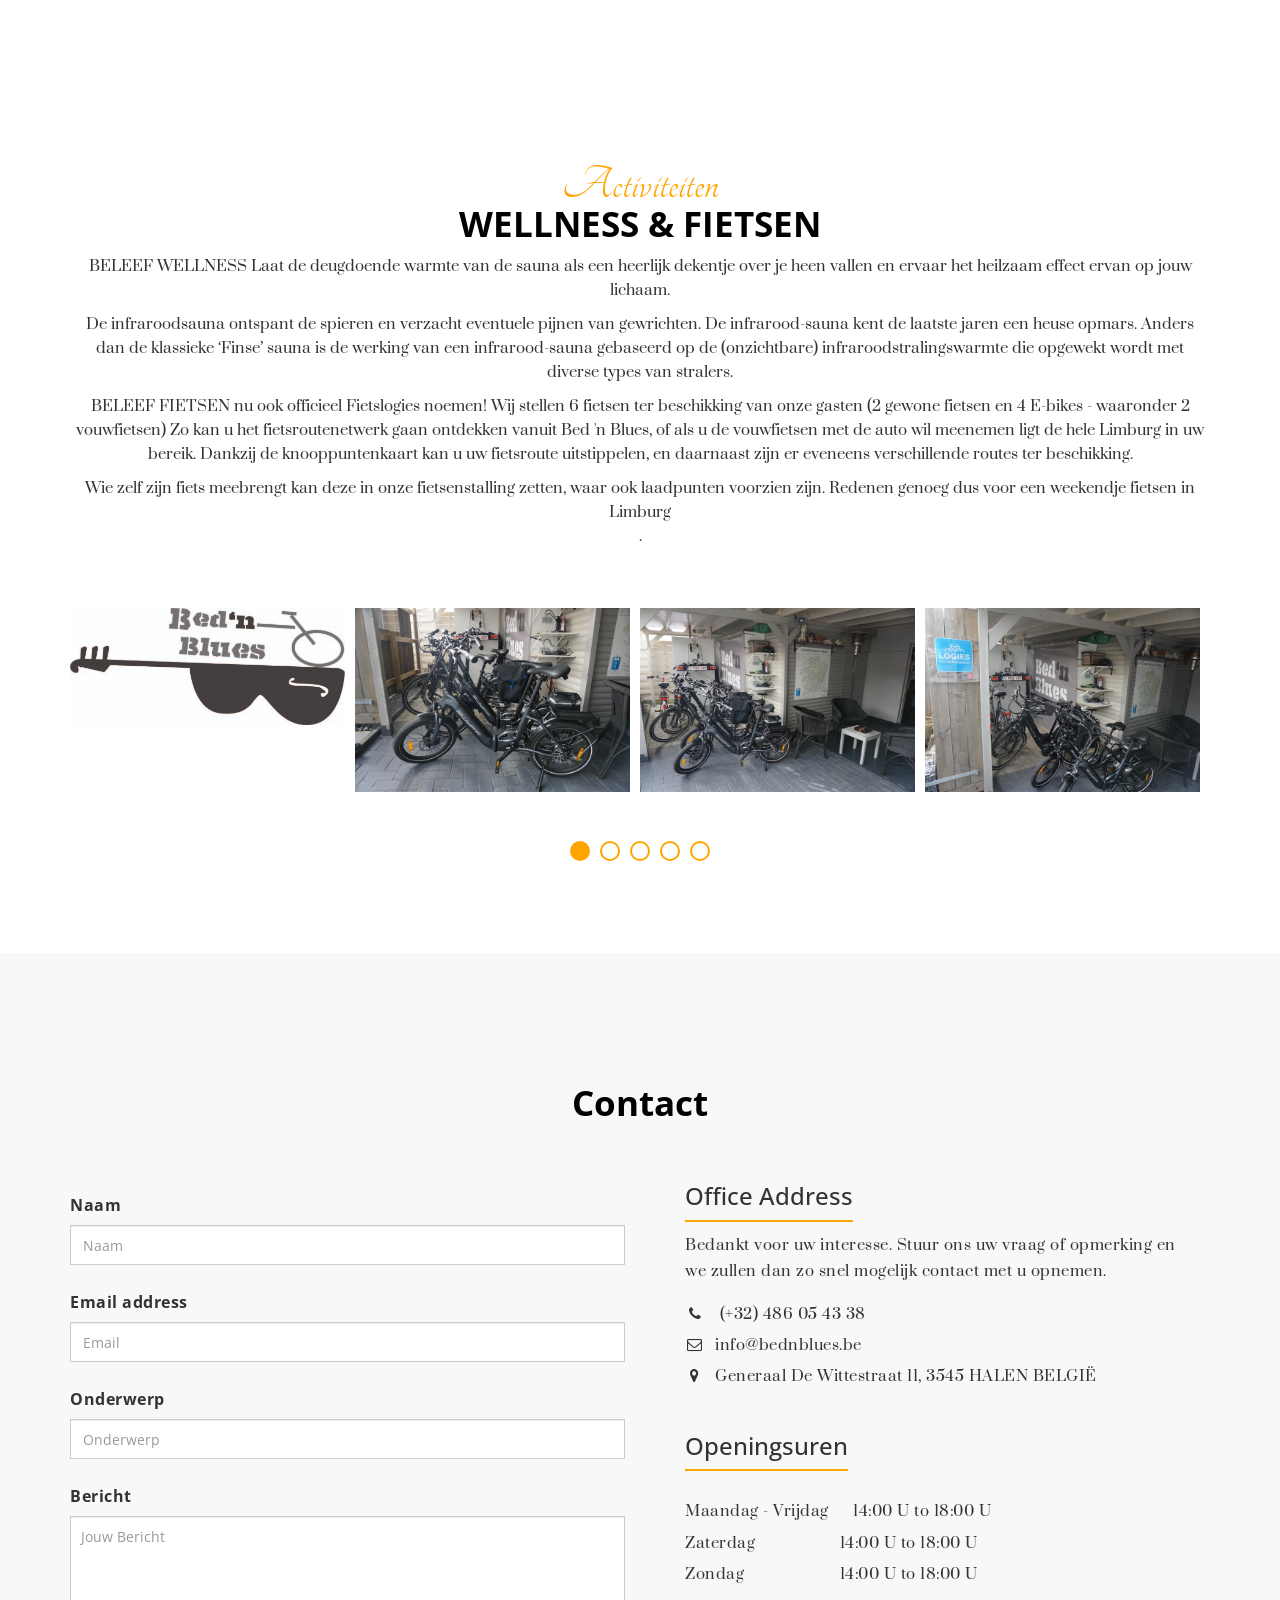
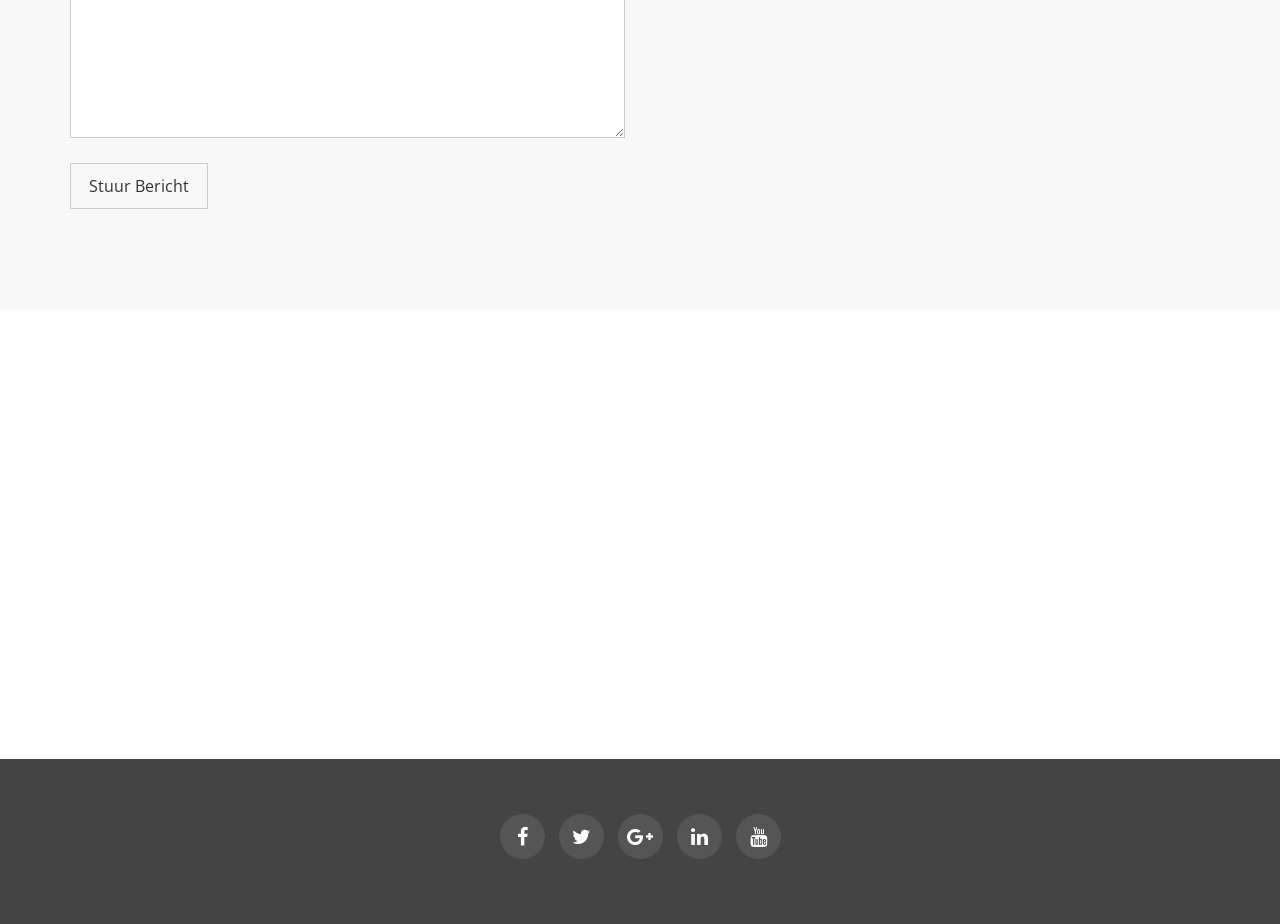
==== commit a1ff837e: "test" ====
--- a/index.html
+++ b/index.html
@@ -1,376 +1,842 @@
 <!DOCTYPE html>
-<html>
-   <head>
-      <meta charset="utf-8">
-      <meta name="viewport" content="width=device-width, initial-scale=1.0">
-      <title>Bed'N Blues</title>
-      <link rel="stylesheet" href="css/bootstrap.min.css">
-      <link rel="stylesheet" href="css/style.css">
-      <link rel="stylesheet" href="css/fontawesome.min.css">
-      <link href="https://fonts.googleapis.com/css?family=Open+Sans|Roboto" rel="stylesheet">
-   </head>
-   <body>
-      <div id="header" class="header">
-         <nav class="navbar navbar-expand-lg navbar-light text-capitalize">
-            <div class="container">
-               <a class="navbar-brand" href="#"><img src="imgs/logo.png" alt="#" width="100" height="100" /></a>
-               <button class="navbar-toggler" type="button" data-toggle="collapse" data-target="#show-menu" aria-controls="navbarSupportedContent" aria-expanded="false" aria-label="Toggle navigation">
-               <span class="navbar-toggler-icon"></span>
-               </button>
-               <div class="collapse navbar-collapse" id="show-menu">
-                  <ul class="navbar-nav ml-auto">
-                     <li class="nav-item active">
-                        <a class="nav-link" href="#home">Home</a>
-                     </li>
-                     <li class="nav-item">
-                        <a class="nav-link" href="#Accommodatie">Accommodatie</a>
-                     </li>
-                     <li class="nav-item">
-                        <a class="nav-link" href="#Wellness">Wellness</a>
-                     </li>
-                     <li class="nav-item">
-                        <a class="nav-link" href="#Fietsen">Fietsen</a>
-                     </li>
-                     <li class="nav-item">
-                        <a class="nav-link" href="#Omgeving">Omgeving</a>
-                     </li>
-                     <li class="nav-item">
-                        <a class="nav-link" href="#contact">Contact</a>
-                     </li>
-                     <li class="nav-item">
-                        <a class="nav-link" href="#Reserveren">Reservatie</a>
-                     </li>
-                     <li class="nav-item .search-container">
-                        <a class="nav-link search" href="#"><i class="fas fa-search"></i></a>
-                        <form>
-                           <input type="search" placeholder="Search">
-                        </form>
-                     </li>
+<html lang="en">
+
+<head>
+  <meta charset="utf-8">
+  <meta http-equiv="X-UA-Compatible" content="IE=edge">
+  <meta name="viewport" content="width=device-width, initial-scale=1">
+  <title>BED'N BLUES| Home</title>
+
+  <!-- Favicon -->
+  <link rel="shortcut icon" href="assets/img/favicon.ico" type="image/x-icon">
+
+  <!-- Font awesome -->
+  <link href="assets/css/font-awesome.css" rel="stylesheet">
+  <!-- Bootstrap -->
+  <link href="assets/css/bootstrap.css" rel="stylesheet">
+  <!-- Slick slider -->
+  <link rel="stylesheet" type="text/css" href="assets/css/slick.css">
+  <!-- Date Picker -->
+  <link rel="stylesheet" type="text/css" href="assets/css/bootstrap-datepicker.css">
+  <!-- Gallery Lightbox -->
+  <link href="assets/css/magnific-popup.css" rel="stylesheet">
+  <!-- Theme color -->
+  <link id="switcher" href="assets/css/theme-color/default-theme.css" rel="stylesheet">
+
+  <!-- Main style sheet -->
+  <link href="style.css" rel="stylesheet">
+
+
+  <!-- Google Fonts -->
+
+  <!-- Prata for body  -->
+  <link href='https://fonts.googleapis.com/css?family=Prata' rel='stylesheet' type='text/css'>
+  <!-- Tangerine for small title -->
+  <link href='https://fonts.googleapis.com/css?family=Tangerine' rel='stylesheet' type='text/css'>
+  <!-- Open Sans for title -->
+  <link href='https://fonts.googleapis.com/css?family=Open+Sans' rel='stylesheet' type='text/css'>
+
+
+
+  <!-- HTML5 shim and Respond.js for IE8 support of HTML5 elements and media queries -->
+  <!-- WARNING: Respond.js doesn't work if you view the page via file:// -->
+  <!--[if lt IE 9]>
+      <script src="https://oss.maxcdn.com/html5shiv/3.7.2/html5shiv.min.js"></script>
+      <script src="https://oss.maxcdn.com/respond/1.4.2/respond.min.js"></script>
+    <![endif]-->
+
+</head>
+
+<body>
+
+  <!--START SCROLL TOP BUTTON -->
+  <a class="scrollToTop" href="#">
+    <i class="fa fa-angle-up"></i>
+  </a>
+  <!-- END SCROLL TOP BUTTON -->
+
+  <!-- Start header section -->
+  <header id="mu-header">
+    <nav class="navbar navbar-default mu-main-navbar" role="navigation">
+      <div class="container">
+        <div class="navbar-header">
+          <!-- FOR MOBILE VIEW COLLAPSED BUTTON -->
+          <button type="button" class="navbar-toggle collapsed" data-toggle="collapse" data-target="#navbar"
+            aria-expanded="false" aria-controls="navbar">
+            <span class="sr-only">Toggle navigation</span>
+            <span class="icon-bar"></span>
+            <span class="icon-bar"></span>
+            <span class="icon-bar"></span>
+          </button>
+
+          <!-- LOGO -->
+
+          <!--  Text based logo  -->
+          <a class="navbar-brand" href="index.html"><img src="assets/img/Bednblues_logo_fat (1).png" alt="img" width="100" height="100">
+
+            <!--  Image based logo  -->
+            <!-- <a class="navbar-brand" href="index.html"><img src="assets/img/logo.png" alt="Logo img"></a>  -->
+
+
+        </div>
+        <div id="navbar" class="navbar-collapse collapse">
+          <ul id="top-menu" class="nav navbar-nav navbar-right mu-main-nav">
+            <li><a href="index.html">HOME</a></li>
+            <li><a href="#mu-about-us">ACCOMMODATIE</a></li>
+            <li><a href="#mu-omgeving">OMGEVING</a></li>
+            <li><a href="#mu-reservatie">RESERVATIE</a></li>
+            <li><a href="#mu-gallery">GALLERY</a></li>
+            <li><a href="#mu-chef">ACTIVITEITEN</a></li>
+            <li><a href="#mu-contact">CONTACT</a></li>
+          </ul>
+        </div>
+        <!--/.nav-collapse -->
+      </div>
+    </nav>
+  </header>
+  <!-- End header section -->
+
+
+  <!-- Start slider  -->
+  <section id="mu-slider">
+    <div class="mu-slider-area">
+
+      <!-- Top slider -->
+      <div class="mu-top-slider">
+
+        <!-- Top slider single slide -->
+        <div class="mu-top-slider-single">
+          <img src="assets/img/DSC08128-Custom.jpg" alt="img">
+          <!-- Top slider content -->
+          <div class="mu-top-slider-content">
+            <span class="mu-slider-small-title">Welkom</span>
+            <h2 class="mu-slider-title">BED'N BLUES</h2>
+            <p>Bed ‘n Blues is dan ook een oase van rust met een
+              ontspannen sfeer, waar muziek en kunst steeds samengaan.</p>
+            <a href="#mu-reservatie" class="mu-readmore-btn mu-reservatie-btn">RESERVEER</a>
+          </div>
+          <!-- / Top slider content -->
+        </div>
+        <!-- / Top slider single slide -->
+
+        <!-- Top slider single slide -->
+        <div class="mu-top-slider-single">
+          <img src="assets/img/8.jpg" alt="img">
+          <!-- Top slider content -->
+          <div class="mu-top-slider-content">
+            <span class="mu-slider-small-title">Halen</span>
+            <h2 class="mu-slider-title"></h2>
+            
+           
+          </div>
+          <!-- / Top slider content -->
+        </div>
+        <!-- / Top slider single slide -->
+
+        <!-- Top slider single slide -->
+        <div class="mu-top-slider-single">
+          <img src="assets/img/25.jpg" alt="img">
+          <!-- Top slider content -->
+          <div class="mu-top-slider-content">
+            <span class="mu-slider-small-title">Halen</span>
+            <h2 class="mu-slider-title"></h2>
+            <p></p>
+           
+          </div>
+          <!-- / Top slider content -->
+        </div>
+        <!-- / Top slider single slide -->
+
+      </div>
+    </div>
+  </section>
+  <!-- End slider  -->
+
+  <!-- Start About us -->
+  <section id="mu-about-us">
+    <div class="container">
+      <div class="row">
+        <div class="col-md-12">
+          <div class="mu-about-us-area">
+
+            <div class="mu-title">
+              <span class="mu-subtitle">Discover</span>
+              <h2>ACCOMMODATIE</h2>
+            </div>
+
+            <div class="row">
+              <div class="col-md-6">
+                <div class="mu-about-us-left">
+                  <img src="assets/img/leefruimt.jpg" alt="img">
+                </div>
+              </div>
+              <div class="col-md-6">
+                <div class="mu-about-us-right">
+                  <p>De goed uitgeruste vakantiewoning Bed ‘n Blues is centraal gelegen in het centrum van
+                    Halen. Je kan er terecht voor een weekendje weg, maar ook zakenmensen die op bezoek
+                    zijn bij een bedrijf in de buurt.</p>
+                  <ul>
+                    <li>Comfortabele woning met gratis internetverbinding op prijs stellen. Bed.</li>
+                    <li>Bed ‘n Blues is dan ook een oase van rust met een
+                      ontspannen sfeer, waar muziek en kunst steeds samengaan.</li>
                   </ul>
-               </div>
-            </div>
-         </nav>
-      </div>
-      <div id="home" class="slider">
-         <div id="main_slider" class="carousel slide" data-ride="carousel">
-            <ol class="carousel-indicators">
-               <li data-target="#main_slider" data-slide-to="0" class="active"></li>
-               <li data-target="#main_slider" data-slide-to="1"></li>
-               <li data-target="#main_slider" data-slide-to="2"></li>
-            </ol>
-            <div class="carousel-inner">
-               <div class="carousel-item active">
-                  <img class="d-block w-100" src="imgs/10.jpg"slider_img">
-                  <div class="ovarlay_slide_cont">
-                     <h2>We love music</h2>
-                     <h4>vakantiewoning</h4>
-                     <p>De goed uitgeruste vakantiewoning Bed ‘n Blues is centraal gelegen in het centrum van 
-                        Halen. Je kan er terecht voor een weekendje weg, maar ook zakenmensen die op bezoek 
-                        zijn bij een bedrijf in de buurt zullen de comfortabele woning met gratis 
-                        internetverbinding op prijs stellen. Bed ‘n Blues is dan ook een oase van rust met een 
-                        ontspannen sfeer, waar muziek en kunst steeds samengaan.</p>
-                     
-                  </div>
-               </div>
-               <div class="carousel-item">
-                  <img class="d-block w-100" src="imgs/25.jpg" alt="slider_img">
-                  <div class="ovarlay_slide_cont">
-                     <h2>Bed'n Blues</h2>
-                     <p> Bed ‘n Blues is dan ook een oase van rust met een 
-                        ontspannen sfeer, waar muziek en kunst steeds samengaan.</p>
-                     
-                  </div>
-               </div>
-           </div>
-           </div>
-            <a class="carousel-control-prev" href="#main_slider" role="button" data-slide="prev">
-            <img src="imgs/left.png" alt="#" />
-            </a>
-            <a class="carousel-control-next" href="#main_slider" role="button" data-slide="next">
-            <img src="imgs/right.png" alt="#" />
-            </a>
-         </div>
-      </div>
-      <div id="Accommodatie" class="about_section layout_padding">
-         <div class="container">
-            <div class="row">
-               <div class="col-md-5">
-                  <h4>Accommodatie</h4>
-            <h3 style="text-transform: none !important">VAKANTIE & VERBLIJF IN STIJL</h3>
-                  <p>Ons vakantiehuis “Bed ‘n Blues” is een luxueuze accommodatie voor 2 of 4 personen, 
-                     gelegen gelijkvloers in het stadscentrum van Halen. Het omvat een zeer mooie, 
-                     aangename woonkamer met radio, TV, DVD speler en WIFI. Er is een eigen keuken 
-                     met vaatwasser, frigo met vriesvak, kookplaat, microgolfoven, koffiezetapparaat, 
-                     waterkoker, toaster, oven, kookgerief, enz… De slaapkamers zijn zeer gezellig ingericht 
-                     met een luxe boxsprings en de badkamer heeft een ruime douche en een wastafel met 
-                     opbergkastje. Badlinnen, haardroger en basisproducten zijn voorzien. Het toilet is in een 
-                     aparte ruimte met kleine wastafel en spiegel. Er is een groot terras, bereikbaar vanuit de 
-                     keuken, met tafel, stoelen, BBQ en aansluitend een vrij grote tuin.</p>
-               </div>
-               <div class="col-md-6 offset-md-1">
-                  <div class="full text_align_center">
-                     <img class="img-responsive" src="imgs/N0A4820-Custom.jpg" alt="#" />
-                  </div>
-               </div>
-            </div>
-         </div>
-      </div>
-      <div id="Wellness" class="hiw_section layout_padding" style="background: #1a2428;">
-         <div class="container">
-            <div class="row">
-               <div class="col-md-7">
-                  <h3 class="white_font">Wellness</h3>
-                  <p class="white_font">Laat de deugdoende warmte van de sauna als een heerlijk dekentje over je heen vallen en 
-                     ervaar het heilzaam effect ervan op jouw lichaam. De infraroodsauna ontspant de 
-                     spieren en verzacht eventuele pijnen van gewrichten. De infrarood-sauna kent de laatste 
-                     jaren een heuse opmars. Anders dan de klassieke ‘Finse’ sauna is de werking van een 
-                     infrarood-sauna gebaseerd op de (onzichtbare) infraroodstralingswarmte die opgewekt 
-                     wordt met diverse types van stralers. Het kenmerk van infraroodwarmte is dat deze 
-                     warmte wordt overgebracht naar de huid zonder dat er warme lucht aan te pas komt.
-                     DE ZON IS DE BELANGRIJKSTE ENERGIEBRON OP AARDE. TIJDENS EEN WARME 
-                     ZOMERDAG ERVAREN WE DE WELDAAD VAN DE ZONNESTRALEN OP ONZE HUID. 
-                     EEN INFRAROODCABINE WERKT OP EENZELFDE MANIER ALS DE ZON: U KRIJGT 
-                     VOLOP POSITIEVE ENERGIE!
-                     De infraroodstralers van een infraroodcabine verwarmen u van binnenuit en hebben 
-                     daardoor een betere dieptewerking dan een traditionele sauna. Klinische studies tonen 
-                     aan dat infraroodwarmte verlichtend werkt bij spier- en gewrichtspijnen. Maar doordat u in 
-                     een infraroodcabine ook flink transpireert, reinigt u uw lichaam en verbetert u uw 
-                     weerstand. Wist u dat u in een infraroodcabine tot 7 keer méér gifstoffen kwijtraakt? Een 
-                     sessie in een infraroodcabine is niet alleen goed voor uw spieren en gewrichten, tijdens de 
-                     sessie verbrandt u ook een hoog aantal calorieën. Onderzoek heeft aangetoond dat u 
-                     tijdens een sessie van 30 minuten tot 600 calorieën verbrandt, terwijl u heerlijk ontspant in 
-                     de infraroodcabine.
-                     Wil je verder als gast van Bed ‘n Blues helemaal tot rust komen, kan dit ook in de 
-                     voorziene relaxruimte met zelfs een glaasje bubbels.
-                     Sauna & Welness : mits bijbetaling</p>
-               </div>
-               <div class="col-md-5">
-               </div>
-            </div>
-            <div class="row">
-               <div class="col-md-4">
-                  <img class="margin_top_30 img-responsive" src="imgs/wellness3.jpg" alt="#" />
+                  <p>GEZELLIGHEID TROEF
+                    Bij Bed ‘n Blues logeert u in een huiselijke sfeer waar gezelligheid troef is</p>
+                </div>
+              </div>
+            </div>
+          </div>
+        </div>
+      </div>
+    </div>
+  </section>
+  <!-- End About us -->
+  <!-- Start Counter Section -->
+  <section id="mu-wellness">
+      <div class="container center">
+        <div class="row">
+          <div class="col-md-12">
+            <div class="mu-counter-area">
+              <div >
+                <video loop muted autoplay poster="favicon-what-is.gif" width= 600px; height=500px text-align=center>
+                    <source src="assets/img/video/Project video.mp4" type="video/mp4"  >
+                </video>
+            </div>
+
+            </div>
+          </div>
+        </div>
+      </div>
+  </section>
+  <!-- End Counter Section -->
+
+   <!-- Start Omgeving Section -->
+   <section id="mu-omgeving">
+    <div class="container">
+      <div class="row">
+        <div class="col-md-12">
+          <div class="mu-chef-area">
+
+            <div class="mu-title">
+              <span class="mu-subtitle">Omgeving Halen</span>
+              
+              <h2>VAKANTIE & VERBLIJF IN STIJL</h2>
+            <p> Ons vakantiehuis “Bed ‘n Blues” is een luxueuze accommodatie voor 2 of 4 personen, 
+              gelegen gelijkvloers in het stadscentrum van Halen.</p> 
+              <ul>Het omvat een zeer mooie, 
+              aangename woonkamer met radio, <li>TV, DVD speler en WIFI. Er is een eigen keuken 
+              met vaatwasser, frigo met vriesvak, kookplaat, microgolfoven, koffiezetapparaat, 
+              waterkoker, toaster, oven, kookgerief, enz…</li> 
+              <li>De slaapkamers zijn zeer gezellig ingericht 
+              met een luxe boxsprings en de badkamer heeft een ruime douche en een wastafel met 
+              opbergkastje. Badlinnen, haardroger en basisproducten zijn voorzien.</li> 
+              <li>Het toilet is in een 
+              aparte ruimte met kleine wastafel en spiegel. Er is een groot terras, bereikbaar vanuit de 
+              keuken, met tafel, stoelen, BBQ en aansluitend een vrij grote tuin</li></ul>
+            </div>
+             
+            
+              <div class="mu-chef-content">
+              <ul class="mu-chef-nav">
+                <li>
+                  <div class="mu-single-chef">
+                    <figure class="mu-single-chef-img">
+                      <img src="assets/img/omgeving/18.jpg" alt="chef img">
+                    </figure>
+                    <div class="mu-single-chef-info">
+                      <h4>Wandelgebied</h4>
+                      <span>Loksbergen</span>
+                    </div>
+                  </div>
+                </li>
+
+                <li>
+                  <div class="mu-single-chef">
+                    <figure class="mu-single-chef-img">
+                      <img src="assets/img/omgeving/4.jpg" alt="chef img">
+                    </figure>
+                    <div class="mu-single-chef-info">
+                      <h4>MUSEUM</h4>
+                      <span>Slag der zilveren helmen</span>
+                    </div>
+                  </div>
+                </li>
+
+                <li>
+                  <div class="mu-single-chef">
+                    <figure class="mu-single-chef-img">
+                      <img src="assets/img/omgeving/7.jpg" alt="chef img">
+                    </figure>
+                    <div class="mu-single-chef-info">
+                      <h4>WO I</h4>
+                      <span>Museum Slag der Zilveren Helmen</span>
+                    </div>
+                  </div>
+                </li>
+
+                <li>
+                  <div class="mu-single-chef">
+                    <figure class="mu-single-chef-img">
+                      <img src="assets/img/omgeving/23.jpg" alt="chef img">
+                    </figure>
+                    <div class="mu-single-chef-info">
+                      <h4>HALEN</h4>
+                      <span></span>
+                    </div>
+                  </div>
+                </li>
+
+                <li>
+                  <div class="mu-single-chef">
+                    <figure class="mu-single-chef-img">
+                      <img src="assets/img/omgeving/27.jpg" alt="chef img">
+                    </figure>
+                    <div class="mu-single-chef-info">
+                      <h4>Kasteeldomein </h4>
+                      <span>Sint-Jansberg</span>
+                    </div>
+                  </div>
+                </li>
+
+                <li>
+                  <div class="mu-single-chef">
+                    <figure class="mu-single-chef-img">
+                      <img src="assets/img/omgeving/30.jpg" alt="chef img">
+                    </figure>
+                    <div class="mu-single-chef-info">
+                      <h4>Streekmuseum</h4>
+                      <span>Reinvoart in Loksbergen</span>
+                    </div>
+                  </div>
+                </li>
+
+                  </div>
+                </li>
+              </ul>
+            </div>
+          </div>
+        </div>
+      </div>
+    </div>
+  </section>
+  <!-- End omgeving Section -->
+  
+
+  <!-- Start Reservatie section -->
+  <section id="mu-reservatie">
+    <div class="container">
+      <div class="row">
+        <div class="col-md-12">
+          <div class="mu-reservatie-area">
+
+            <div class="mu-title">
+              <span class="mu-subtitle">Hier </span>
+              <h2>Reserveren</h2>
+            </div>
+
+            <div class="mu-reservatie-content">
+              <p>Verschillende activiteiten worden aangeboden in de omgeving, zoals wandelen, fietsen, 
+                vissen en paardrijden. Belangrijkste troef is de centrale ligging , waardoor alle fiets- en 
+                wandelknooppunten vlakbij zijn.</p>
+
+              <div class="col-md-6">
+                <div class="mu-reservatie-left">
+                  <form class="mu-reservatie-form">
+                    <div class="row">
+                      <div class="col-md-12">
+                        <div class="form-group">
+                          <input type="text" class="form-control" placeholder="Naam">
+                        </div>
+                      </div>
+                      <div class="col-md-12">
+                        <div class="form-group">
+                          <input type="email" class="form-control" placeholder="Email">
+                        </div>
+                      </div>
+                      <div class="col-md-12">
+                        <div class="form-group">
+                          <input type="text" class="form-control" placeholder="Telefoonnummer">
+                        </div>
+                      </div>
+                      <div class="col-md-12">
+                        <div class="form-group">
+                          <select class="form-control">
+                            <option value="0">Hoeveel Personen?</option>
+                            <option value="1 Person">1 Persoon</option>
+                            <option value="2 Personen">2 Personen</option>
+                            <option value="3 Personen">3 Personen</option>
+                            <option value="4 Personen">4 Personen</option>
+                            <option value="5 Personen">5 Personen</option>
+                            <option value="6 Personen">6 Personen</option>
+                            <option value="7 Personen">7 Personen</option>
+                            <option value="8 Personen">8 Personen</option>
+                            <option value="9 Personen">9 Personen</option>
+                            <option value="10 Personen">10 Personen</option>
+                          </select>
+                        </div>
+                      </div>
+                      <div class="col-md-12">
+                        <div class="form-group">
+                          <input type="text" class="form-control" id="datepicker" placeholder="Datum">
+                        </div>
+                      </div>
+                      <div class="col-md-12">
+                        <div class="form-group">
+                          <textarea class="form-control" cols="30" rows="10" placeholder="Bericht"></textarea>
+                        </div>
+                      </div>
+                      <button type="submit" class="mu-readmore-btn">Hier Reserveren</button>
+                    </div>
+                  </form>
+                </div>
+              </div>
+
+              <div class="col-md-5 col-md-offset-1">
+                <div class="mu-reservation-right">
+                  <div class="mu-opening-hour">
+                    <h2>Openingsuren</h2>
+                    <ul class="list-unstyled">
+                      <li>
+                        <p>Maandag &amp; Dinsdag</p>
+                        <p>14:00 U - 18:00 U</p>
+                      </li>
+                      <li>
+                        <p>Woesdag &amp; Dinstdag</p>
+                        <p>14:00 U - 18:00 U</p>
+                      </li>
+                      <li>
+                        <p>Vrijdag &amp; Zaterdag</p>
+                        <p>14:00 U - 18:00 U</p>
+                      </li>
+                      <li>
+                        <p>Je kan aankomen tussen 14.00u en 18.00u of op 
+                        aanvraag en vertrekken voor 11.00u</p>
+                      </li>
+                    </ul>
+                  </div>
+                </div>
+              </div>
+            </div>
+          </div>
+        </div>
+      </div>
+    </div>
+  </section>
+  <!-- End Reservation section -->
+
+  <!-- Start Gallery -->
+  <section id="mu-gallery">
+    <div class="container">
+      <div class="row">
+        <div class="col-md-12">
+          <div class="mu-gallery-area">
+
+            <div class="mu-title">
+              <span class="mu-subtitle">Vacantie</span>
+              <h2>Gallery</h2>
+            </div>
+            
+            <div class="mu-gallery-content">
+
+              <!-- Start gallery image -->
+              <div class="mu-gallery-body">
+                <!-- start single gallery image -->
+                <div class="mu-single-gallery col-md-4">
+                  <div class="mu-single-gallery-item">
+                    <figure class="mu-single-gallery-img">
+                      <a class="mu-imglink" href="">
+                        <img alt="img" src="assets/img/gallery/gang.jpg">
+                        <div class="mu-single-gallery-info">
+                          <img class="mu-view-btn" src="assets/img/gallery/gang.jpg" alt="plus icon img">
+                        </div>
+                      </a>
+                    </figure>
+                  </div>
+                </div>
+                <!-- End single gallery image -->
+
+                <!-- start single gallery image -->
+                <div class="mu-single-gallery col-md-4">
+                  <div class="mu-single-gallery-item">
+                    <figure class="mu-single-gallery-img">
+                      <a class="mu-imglink" href="assets/img/gallery/k1.jpg">
+                        <img alt="img" src="assets/img/gallery/k1.jpg">
+                        <div class="mu-single-gallery-info">
+                          <img class="mu-view-btn" src="assets/img/gallery/k1.jpg" alt="plus icon img">
+                        </div>
+                      </a>
+                    </figure>
+                  </div>
+                </div>
+                <!-- End single gallery image -->
+
+                <!-- start single gallery image -->
+                <div class="mu-single-gallery col-md-4">
+                  <div class="mu-single-gallery-item">
+                    <figure class="mu-single-gallery-img">
+                      <a class="mu-imglink" href="assets/img/gallery/k1 1.jpg">
+                        <img alt="img" src="assets/img/gallery/k1 1.jpg">
+                        <div class="mu-single-gallery-info">
+                          <img class="mu-view-btn" src="assets/img/gallery/k1 1.jpg" alt="plus icon img">
+                        </div>
+                      </a>
+                    </figure>
+                  </div>
+                </div>
+                <!-- End single gallery image -->
+
+                <!-- start single gallery image -->
+                <div class="mu-single-gallery col-md-4">
+                  <div class="mu-single-gallery-item">
+                    <figure class="mu-single-gallery-img">
+                      <a class="mu-imglink" href="assets/img/gallery/lv1.jpg">
+                        <img alt="img" src="assets/img/gallery/lv1.jpg">
+                        <div class="mu-single-gallery-info">
+                          <img class="mu-view-btn" src="assets/img/gallery/lv1.jpg" alt="plus icon img">
+                        </div>
+                      </a>
+                    </figure>
+                  </div>
+                </div>
+                <!-- End single gallery image -->
+
+                <!-- start single gallery image -->
+                <div class="mu-single-gallery col-md-4">
+                  <div class="mu-single-gallery-item">
+                    <figure class="mu-single-gallery-img">
+                      <a class="mu-imglink" href="assets/img/gallery/leefruimte.jpg">
+                        <img alt="img" src="assets/img/gallery/leefruimte.jpg">
+                        <div class="mu-single-gallery-info">
+                          <img class="mu-view-btn" src="assets/img/gallery/leefruimte.jpg" alt="plus icon img">
+                        </div>
+                      </a>
+                    </figure>
+                  </div>
+                </div>
+                <!-- End single gallery image -->
+
+                <!-- start single gallery image -->
+                <div class="mu-single-gallery col-md-4">
+                  <div class="mu-single-gallery-item">
+                    <figure class="mu-single-gallery-img">
+                      <a class="mu-imglink" href="assets/img/gallery/kl.jpg">
+                        <img alt="img" src="assets/img/gallery/kl.jpg">
+                        <div class="mu-single-gallery-info">
+                          <img class="mu-view-btn" src="assets/img/gallery/kl.jpg" alt="plus icon img">
+                        </div>
+                      </a>
+                    </figure>
+                  </div>
+                </div>
+                <!-- End single gallery image -->
+
+                <!-- start single gallery image -->
+                <div class="mu-single-gallery col-md-4">
+                  <div class="mu-single-gallery-item">
+                    <figure class="mu-single-gallery-img">
+                      <a class="mu-imglink" href="assets/img/gallery/badkamer1.jpg">
+                        <img alt="img" src="assets/img/gallery/badkamer1.jpg">
+                        <div class="mu-single-gallery-info">
+                          <img class="mu-view-btn" src="assets/img/gallery/badkamer1.jpg" alt="plus icon img">
+                        </div>
+                      </a>
+                    </figure>
+                  </div>
+                </div>
+                <!-- End single gallery image -->
+
+                <!-- start single gallery image -->
+                <div class="mu-single-gallery col-md-4">
+                  <div class="mu-single-gallery-item">
+                    <figure class="mu-single-gallery-img">
+                      <a class="mu-imglink" href="assets/img/gallery/k2.jpg">
+                        <img alt="img" src="assets/img/gallery/k2.jpg">
+                        <div class="mu-single-gallery-info">
+                          <img class="mu-view-btn" src="assets/img/gallery/k2.jpg" alt="plus icon img">
+                        </div>
+                      </a>
+                    </figure>
+                  </div>
+                </div>
+                <!-- End single gallery image -->
+
+                <!-- start single gallery image -->
+                <div class="mu-single-gallery col-md-4">
+                  <div class="mu-single-gallery-item">
+                    <figure class="mu-single-gallery-img">
+                      <a class="mu-imglink" href="assets/img/gallery/N0A4820-Custom.jpg">
+                        <img alt="img" src="assets/img/gallery/N0A4820-Custom.jpg">
+                        <div class="mu-single-gallery-info">
+                          <img class="mu-view-btn" src="assets/img/gallery/N0A4820-Custom.jpg" alt="plus icon img">
+                        </div>
+                      </a>
+                    </figure>
+                  </div>
+                </div>
+                <!-- End single gallery image -->
+
+              </div>
+            </div>
+          </div>
+        </div>
+      </div>
+    </div>
+  </section>
+  <!-- End Gallery -->
+
+ 
+ 
+
+  <!-- Start Activiteiten Section -->
+  <section id="mu-chef">
+    <div class="container">
+      <div class="row">
+        <div class="col-md-12">
+          <div class="mu-chef-area">
+
+            <div class="mu-title">
+              <span class="mu-subtitle">Activiteiten</span>
+            <h2>WELLNESS & FIETSEN</h2>
+            <p>BELEEF WELLNESS
+              Laat de deugdoende warmte van de sauna als een heerlijk dekentje over je heen vallen en 
+              ervaar het heilzaam effect ervan op jouw lichaam. <ul>De infraroodsauna ontspant de 
+              spieren en verzacht eventuele pijnen van gewrichten. De infrarood-sauna kent de laatste 
+              jaren een heuse opmars. Anders dan de klassieke ‘Finse’ sauna is de werking van een 
+              infrarood-sauna gebaseerd op de (onzichtbare) infraroodstralingswarmte die opgewekt 
+              wordt met diverse types van stralers.</ul></p>
+              <p>BELEEF FIETSEN nu ook officieel Fietslogies noemen! Wij stellen 6 fietsen ter 
+              beschikking van onze gasten (2 gewone fietsen en 4 E-bikes - waaronder 2 vouwfietsen)
+              Zo kan u het fietsroutenetwerk gaan ontdekken vanuit Bed 'n Blues, of als u de 
+              vouwfietsen met de auto wil meenemen ligt de hele Limburg in uw bereik. Dankzij de 
+              knooppuntenkaart kan u uw fietsroute uitstippelen, en daarnaast zijn er eveneens 
+              verschillende routes ter beschikking. <ul>Wie zelf zijn fiets meebrengt kan deze in onze 
+              fietsenstalling zetten, waar ook laadpunten voorzien zijn. Redenen genoeg dus voor een 
+              weekendje fietsen in Limburg</ul>.</p>
+            </div>
+
+            <div class="mu-chef-content">
+              <ul class="mu-chef-nav">
+                <li>
+                  <div class="mu-single-chef">
+                    <figure class="mu-single-chef-img">
+                      <img src="assets/img/Logo fiets.jpg" alt="chef img">
+                    </figure>
+                    
+                  </div>
+                </li>
+                <li>
+                  <div class="mu-single-chef">
+                    <figure class="mu-single-chef-img">
+                      <img src="assets/img/Wellness fietsen/f.jpg" alt="chef img">
+                    </figure>
+                    
+                  </div>
+                </li>
+
+                <li>
+                  <div class="mu-single-chef">
+                    <figure class="mu-single-chef-img">
+                      <img src="assets/img/Wellness fietsen/f1.jpg" alt="chef img">
+                    </figure>
+                    
+                  </div>
+                </li>
+
+                <li>
+                  <div class="mu-single-chef">
+                    <figure class="mu-single-chef-img">
+                      <img src="assets/img/Wellness fietsen/f2.jpg" alt="chef img">
+                    </figure>
+                      
+                  </div>
+                </li>
+                  <li>
+                  <div class="mu-single-chef">
+                    <figure class="mu-single-chef-img">
+                      <img src="assets/img/logo wellness.jpg" alt="chef img">
+                    </figure>
+                   
+                  </div>
+                </li>
+                <li>
+                  <div class="mu-single-chef">
+                    <figure class="mu-single-chef-img">
+                      <img src="assets/img/Wellness fietsen/w.jpg" alt="chef img">
+                    </figure>
+                   
+                  </div>
+                </li>
+                
+                <li>
+                  <div class="mu-single-chef">
+                    <figure class="mu-single-chef-img">
+                      <img src="assets/img/Wellness fietsen/1N0A5992.jpg" alt="chef img">
+                    </figure>
+                    
+                  </div>
+                </li>
+
+                <li>
+                  <div class="mu-single-chef">
+                    <figure class="mu-single-chef-img">
+                      <img src="assets/img/Wellness fietsen/w3.jpg" alt="chef img">
+                    </figure>
+                    
+                  </div>
+                </li>
+
+                <li>
+                  <div class="mu-single-chef">
+                    <figure class="mu-single-chef-img">
+                      <img src="assets/img/Wellness fietsen/w4.jpg" alt="chef img">
+                    </figure>
+                   
+                  </div>
+                </li>
+
+                <li>
+                  <div class="mu-single-chef">
+                    <figure class="mu-single-chef-img">
+                      <img src="assets/img/Wellness fietsen/w5.jpg" alt="chef img">
+                    </figure>
                   
-               </div>
-               <div class="col-md-4">
-                  <img class="margin_top_30 img-responsive" src="imgs/wellness2.jpg" alt="#" />
-                 
-               </div>
-               <div class="col-md-4">
-                  <img class="margin_top_30 img-responsive" src="imgs/1N0A5985.jpg" alt="#" />
-                  
-               </div>
-            </div>
-         </div>
-      </div>
-      <div id="Fietsen" class="hiw_section layout_padding">
-         <div class="container">
-            <div class="row">
-               <div class="col-md-7">
-                  <h3>Fietsen</h3>
-                  <p>We mogen ons vanaf nu ook officieel Fietslogies noemen! Wij stellen 6 fietsen ter 
-                     beschikking van onze gasten (2 gewone fietsen en 4 E-bikes - waaronder 2 vouwfietsen)
-                     Zo kan u het fietsroutenetwerk gaan ontdekken vanuit Bed 'n Blues, of als u de 
-                     vouwfietsen met de auto wil meenemen ligt de hele Limburg in uw bereik. Dankzij de 
-                     knooppuntenkaart kan u uw fietsroute uitstippelen, en daarnaast zijn er eveneens 
-                     verschillende routes ter beschikking. Wie zelf zijn fiets meebrengt kan deze in onze 
-                     fietsenstalling zetten, waar ook laadpunten voorzien zijn. Redenen genoeg dus voor een 
-                     weekendje fietsen in Limburg.
-                     Dit project werd mede mogelijk gemaakt dankzij Provincie Limburg</p>
-               </div>
-               <div class="col-md-5">
-               </div>
-            </div>
-            <div class="col-md-5">
-            </div>
-         </div>
-         <div class="row">
-            <div class="col-md-4">
-               <img class="margin_top_30 img-responsive" src="imgs/DSC04350-Custom.jpg" alt="#" />
-               
-            </div>
-            <div class="col-md-4">
-               <img class="margin_top_30 img-responsive" src="imgs/DSC04353-Custom.jpg" alt="#" />
-               
-            </div>
-            <div class="col-md-4">
-               <img class="margin_top_30 img-responsive" src="imgs/DSC04354-Custom.jpg" alt="#" />
-               
-            </div>
-         </div>
-      </div>
-   </div>
-      <div id="Omgeving" class="hiw_section layout_padding" >
-         <div class="container">
-            <div class="row">
-               <div class="col-md-5">
-                  <h4>Locatie</h4>
-            <h3 style="text-transform: none !important">Omgeving</h3>
-                  <p>Halen ligt op de grens van Haspengouw, Hageland en Kempen. Dat maakt dat elk 
-                     kerkdorp, Halen, Zelem, Zelk of Loksbergen, een andere belevenis biedt. Met de fiets kom 
-                     je langs de mooiste plekjes van Halen. Ook staat Halen bekend om de ‘Slag der Zilveren 
-                     Helmen’ (12 augustus 1914). Leer alles over WO I in het museum Slag der Zilveren 
-                     Helmen. Zelem heeft een mooie oude dorpskern maar vergeet ook niet het kasteeldomein 
-                     van Sint-Jansberg een bezoek te brengen. Vertrekkend vanuit het streekmuseum 
-                     Reinvoart in Loksbergen kan je prachtige wandelingen maken door de holle wegen en 
-                     fruitboomgaarden. De volledige lijst van de Halense monumenten hier opsommen is niet 
-                     onze bedoeling. Bij onze toeristische informatie tref je alvast de Monumentenfolder aan en 
-                     vind je tal van pareltjes, waaronder ook Limburg 1914-1918: Dit zijn wij, 44 Limburgse 
-                     helmen om er ééntje te noemen.
-                     Maar hou je ook van geheimzinnige kloosters, unieke musea, pittoreske waterlopen, 
-                     voorjaarsbloesems of wil je ‘t Schulensmeer, en de wijngaarden in Halen ontdekken? Dit 
-                     kan allemaal. Voor fiets- of wandeltochten is dit de locatie bij uitstek. Diverse 
-                     uitgestippelde routes passeren er voor de deur.</p>
-               </div>
-               <div class="col-md-6 offset-md-1">
-                  <div class="full text_align_center">
-                     <img class="img-responsive" src="imgs/8.jpg" alt="#" />
-                  </div>
-               </div>
-            </div>
-         </div>
-      </div>
-      <div id="contact" class="hiw_section layout_padding" style="background: #eeefef;">
-         <div class="container">
-            <div class="row">
-               <div class="col-md-7">
-                  <h3>Booking Online</h3>
-               </div>
-               <div class="col-md-5">
-               </div>
-            </div>
-            <div class="row">
-               <div class="col-md-7">
-                  <div class="contact-form">
-                     <form>
-                        <input type="text" placeholder="Name" />
-                        <input type="email" placeholder="Email" />
-                        <input type="text" placeholder="Phone Number" />
-                        <input type="text" placeholder="Type of Service">
-                        <textarea placeholder="Message"></textarea>
-                        <input type="submit" value="SEND">
-                     </form>
-                  </div>
-               </div>
-               <div class="col-md-5 text_align_center">
-                  <img class="img-responsive" src="imgs/man_cartoon.png" alt="#" />
-               </div>
-            </div>
-         </div>
-      </div>
-      <div id="Locatie" class="hiw_section layout_padding">
-         <div class="container">
-            <div class="row">
-               <div class="col-md-12 text_align_center">
-                  <h3></h3>
-                  <p></p>
-               </div>
-               <div class="col-md-5">
-               </div>
-            </div>
-            <div class="row">
-               <div class="col-md-11">
-                  <div class="full testimonial_blog">
-                     <p></p>
-                     <p></p>
-                  </div>
-               </div>
-            </div>
-         </div>
-      </div>
-      <div class="subcribe">
-         <div class="container">
-            <div class="row">
-               <div class="col-md-4 col-sm-6">
-                  <h3></h3>
-                  <p><br></p>
-               </div>
-               <div class="col-md-8 col-sm-6">
-                  <form>
-                     <input type="email" name="email" placeholder="Enter Your Email Address" />
-                     <button>Subscribe</button>
-                  </form>
-               </div>
-            </div>
-         </div>
-      </div>
-      <footer>
-         <div class="container">
-            <div class="row">
-               <div class="col-lg-3 col-md-6 col-12">
-                  <div class="footer_blog_section">
-                     <img src="imgs/logo2.png" alt="#" width="100" height="100" />
-                     <p style="margin-top: 5px;"></p>
-                  </div>
-               </div>
-               <div class="col-lg-2 col-md-6 col-12">
-                  <div class="item">
-                     <h4 class="text-uppercase">Navigation</h4>
-                     <ul>
-                        <li><a href="#">Home</a></li>
-                        <li><a href="#">Accommodatie</a></li>
-                        <li><a href="#">Wellness</a></li>
-                        <li><a href="#">Fietsen</a></li>
-                        <li><a href="#">Omgeving</a></li>
-                        <li><a href="#">Contact</a></li>
-                        <li><a href="#">Reserveren</a></li>
-                     </ul>
-                  </div>
-               </div>
-               <div class="col-lg-4 col-md-6 col-12">
-                  <div class="item">
-                     <h4 class="text-uppercase">Contact Info</h4>
-                     <p><strong> Address:</strong></p>
-                     <p><img src="imgs/location.png" alt="#" /> Generaal de Wittestraat 11, 3545 Halen</p>
-                     
-                     <p><strong>Customer Service:</strong></p>
-                     <p><img src="imgs/phone_icon.png" alt="#" /> +32 (0) 486054338 </p>
-                  </div>
-               </div>
-               <div class="col-lg-3 col-md-6 col-12">
-                  <div class="item">
-                     <h4 class="text-uppercase">Discover</h4>
-                     <ul>
-                        <li><a href="#">Help</a></li>
-                        <li><a href="#">How It Works</a></li>
-                        <li><a href="#">Subscribe</a></li>
-                        <li><a href="#">Contact Us</a></li>
-                     </ul>
-                  </div>
-               </div>
-            </div>
-         </div>
-        
-      </footer>
-      <script src="js/jquery-3.3.1.min.js"></script>
-      <script src="js/bootstrap.min.js"></script>
-      <script>
-         $(function () {
-             
-             'use strict';
-             
-             var winH = $(window).height();
-             
-             $('header').height(winH);  
-             
-             $('header .container > div').css('top', (winH / 2) - ( $('header .container > div').height() / 2));
-             
-             $('.navbar ul li a.search').on('click', function (e) {
-                 e.preventDefault();
-             });
-             $('.navbar a.search').on('click', function () {
-                 $('.navbar form').fadeToggle();
-             });
-             
-             $('.navbar ul.navbar-nav li a').on('click', function (e) {
-                 
-                 var getAttr = $(this).attr('href');
-                 
-                 e.preventDefault();
-                 $('html').animate({scrollTop: $(getAttr).offset().top}, 1000);
-             });
-         })
-      </script>
-   </body>
-</html>
-
+                  </div>
+                </li>
+              </ul>
+            </div>
+          </div>
+        </div>
+      </div>
+    </div>
+  </section>
+  <!-- End Activiteiten Section -->
+
+
+
+  <!-- Start Contact section -->
+  <section id="mu-contact">
+    <div class="container">
+      <div class="row">
+        <div class="col-md-12">
+          <div class="mu-contact-area">
+
+            <div class="mu-title">
+              <span class="mu-subtitle"></span>
+              <h2>Contact </h2>
+            </div>
+
+            <div class="mu-contact-content">
+              <div class="row">
+
+                <div class="col-md-6">
+                  <div class="mu-contact-left">
+                    <!-- Email message div -->
+                    <div id="form-messages"></div>
+                    <!-- Start contact form -->
+                    <form id="ajax-contact" method="post" action="mailer.php" class="mu-contact-form">
+                      <div class="form-group">
+                        <label for="name">Naam</label>
+                        <input type="text" class="form-control" id="name" name="name" placeholder="Naam" required>
+                      </div>
+                      <div class="form-group">
+                        <label for="email">Email address</label>
+                        <input type="email" class="form-control" id="email" name="email" placeholder="Email" required>
+                      </div>
+                      <div class="form-group">
+                        <label for="onderwerp">Onderwerp</label>
+                        <input type="text" class="form-control" id="subject" name="subject" placeholder="Onderwerp"
+                          required>
+                      </div>
+                      <div class="form-group">
+                        <label for="message">Bericht</label>
+                        <textarea class="form-control" id="message" name="message" cols="30" rows="10"
+                          placeholder="Jouw Bericht " required></textarea>
+                      </div>
+                      <button type="submit" class="mu-send-btn">Stuur Bericht</button>
+                    </form>
+                  </div>
+                </div>
+
+                <div class="col-md-6">
+                  <div class="mu-contact-right">
+                    <div class="mu-contact-widget">
+                      <h3>Office Address</h3>
+                      <p>Bedankt voor uw interesse.
+                        Stuur ons uw vraag of opmerking en we zullen dan zo snel mogelijk contact met u 
+                        opnemen.</p>
+                      <address>
+                        <p><i class="fa fa-phone"></i> (+32) 486 05 43 38</p>
+                        <p><i class="fa fa-envelope-o"></i>info@bednblues.be</p>
+                        <p><i class="fa fa-map-marker"></i>Generaal De Wittestraat 11, 3545 HALEN BELGIË</p>
+                      </address>
+                    </div>
+                    <div class="mu-contact-widget">
+                      <h3>Openingsuren</h3>
+                      <address>
+                        <p><span>Maandag - Vrijdag</span> 14:00 U to 18:00 U</p>
+                        <p><span>Zaterdag</span> 14:00 U to 18:00 U</p>
+                        <p><span>Zondag</span> 14:00 U to 18:00 U</p>
+                      </address>
+                    </div>
+                  </div>
+                </div>
+
+              </div>
+            </div>
+          </div>
+        </div>
+      </div>
+    </div>
+  </section>
+  <!-- End Contact section -->
+
+  <!-- Start Map section -->
+  <section id="mu-map">
+    <iframe
+      src="https://www.google.com/maps/embed?pb=!1m14!1m8!1m3!1d2513.671248015739!2d5.1105024!3d50.9482926!3m2!1i1024!2i768!4f13.1!3m3!1m2!1s0x47c13e8c11ec0a2b%3A0x8efa9a82f141bdf6!2sGeneraal%20de%20Wittestraat%2011%2C%203545%20Halen!5e0!3m2!1sfr!2sbe!4v1620285268236!5m2!1sfr!2sbe"
+      width="100%" height="100%" frameborder="0" allowfullscreen></iframe>
+  </section>
+  <!-- End Map section -->
+
+  <!-- Start Footer -->
+  <footer id="mu-footer">
+    <div class="container">
+      <div class="row">
+        <div class="col-md-12">
+          <div class="mu-footer-area">
+            <div class="mu-footer-social">
+              <a href="https://www.facebook.com/bednblues/"><span class="fa fa-facebook"></span></a>
+              <a href="https://www.instagram.com/"><span class="fa fa-twitter"></span></a>
+              <a href="https://www.google.be/"><span class="fa fa-google-plus"></span></a>
+              <a href="https://www.linkedin.com/"><span class="fa fa-linkedin"></span></a>
+              <a href="https://www.youtube.com/"><span class="fa fa-youtube"></span></a>
+            </div>
+           
+          </div>
+        </div>
+      </div>
+    </div>
+  </footer>
+  <!-- End Footer -->
+
+  <!-- jQuery library -->
+  <script src="assets/js/jquery.min.js"></script>
+  <!-- Include all compiled plugins (below), or include individual files as needed -->
+  <script src="assets/js/bootstrap.js"></script>
+  <!-- Slick slider -->
+  <script type="text/javascript" src="assets/js/slick.js"></script>
+  <!-- Counter -->
+  <script type="text/javascript" src="assets/js/simple-animated-counter.js"></script>
+  <!-- Gallery Lightbox -->
+  <script type="text/javascript" src="assets/js/jquery.magnific-popup.min.js"></script>
+  <!-- Date Picker -->
+  <script type="text/javascript" src="assets/js/bootstrap-datepicker.js"></script>
+  <!-- Ajax contact form  -->
+  <script type="text/javascript" src="assets/js/app.js"></script>
+
+  <!-- Custom js -->
+  <script src="assets/js/custom.js"></script>
+
+</body>
+
+</html>
--- a/assets/css/theme-color/default-theme.css
+++ b/assets/css/theme-color/default-theme.css
@@ -0,0 +1,116 @@
+
+/*=======================================
+Template Design By MarkUps.
+Author URI : http://www.markups.io/
+========================================*/
+
+.scrollToTop {
+  background-color: #FFA500;
+  border: 2px solid #FFA500;
+}
+
+.mu-readmore-btn,
+.mu-browsmore-btn,
+.mu-main-navbar .mu-main-nav li a:hover, 
+.mu-main-navbar .mu-main-nav li a:focus,
+.navbar-default .navbar-nav > .active > a, 
+.navbar-default .navbar-nav > .active > a:hover, 
+.navbar-default .navbar-nav > .active > a:focus,
+.mu-top-slider .mu-top-slider-single .mu-top-slider-content .mu-slider-small-title,
+.mu-about-us-right ul li:before,
+.mu-title .mu-subtitle,
+.mu-menu-item-nav li .media .media-body .media-heading a:hover, 
+.mu-menu-item-nav li .media .media-body .media-heading a:focus,
+.mu-menu-item-nav li .media .media-body .mu-menu-price,
+.mu-chef-nav .slick-list li .mu-single-chef .mu-single-chef-info h4,
+.mu-footer-copyright p a:hover, 
+.mu-footer-copyright p a:focus,
+.navbar-default .navbar-nav .open .dropdown-menu > li > a:hover, 
+.navbar-default .navbar-nav .open .dropdown-menu > li > a:focus,
+.mu-main-navbar .navbar-header .navbar-brand span {
+  color: #FFA500;
+}
+
+.mu-readmore-btn::after,
+.mu-testimonial-slider .slick-dots li,
+.mu-chef-nav .slick-dots li,
+.mu-top-slider .slick-dots li button,
+.mu-opening-hour {
+  border: 2px solid #FFA500;
+}
+
+.mu-readmore-btn:hover, 
+.mu-readmore-btn:focus,
+.mu-restaurant-menu li a,
+.mu-testimonial-slider .slick-dots .slick-active,
+.mu-chef-nav .slick-list li .mu-single-chef .mu-single-chef-social a:hover, 
+.mu-chef-nav .slick-list li .mu-single-chef .mu-single-chef-social a:focus,
+.mu-footer-social a:hover, 
+.mu-footer-social a:hover,
+.navbar-default .navbar-toggle .icon-bar,
+.mu-chef-nav .slick-dots .slick-active,
+.datepicker .datepicker-switch:hover, 
+.datepicker .prev:hover, 
+.datepicker .next:hover, 
+.datepicker tfoot tr th:hover,
+.datepicker table tr td.day:hover,
+.mu-counter-nav li .mu-single-counter,
+.mu-top-slider .slick-dots li.slick-active button::before  {
+  background-color: #FFA500;
+}
+
+.mu-readmore-btn:hover::after, 
+.mu-readmore-btn:focus::after,
+.mu-reservation-form input[type="text"]:focus,
+.mu-reservation-form input[type="email"]:focus,
+.mu-reservation-form select:focus,
+.mu-reservation-form textarea:focus,
+.mu-contact-form input[type="text"]:focus,
+.mu-contact-form input[type="email"]:focus,
+.mu-contact-form textarea:focus {
+  border-color: #FFA500;
+}
+
+.mu-browsmore-btn:hover, 
+.mu-browsmore-btn:focus,
+.mu-top-slider .slick-prev:hover, 
+.mu-top-slider .slick-prev:focus,
+.mu-top-slider .slick-next:hover,
+.mu-top-slider .slick-next:focus,
+.mu-send-btn:hover, 
+.mu-send-btn:focus {
+  background-color: #FFA500;
+  border-color: #FFA500;
+}
+
+
+.mu-restaurant-menu li a:hover, 
+.mu-restaurant-menu li a:focus, 
+.mu-restaurant-menu li.active a,
+.mu-restaurant-menu li.active a:hover,
+.mu-restaurant-menu li.active a:focus {
+  color: #FFA500;
+  border-color: #FFA500 #FFA500 transparent;
+}
+
+
+#mu-reservation .mu-reservation-area .mu-reservation-content h3,
+.mu-contact-right .mu-contact-widget h3,
+.mu-opening-hour h2 {
+  border-bottom: 2px solid #FFA500;
+}
+
+
+.mu-chef-nav .slick-list li .mu-single-chef .mu-single-chef-social a {
+  border: 1px solid #FFA500;
+  color: #FFA500;
+}
+
+
+
+
+
+/*=======================================
+Template Design By MarkUps.
+Author URI : http://www.markups.io/
+========================================*/
--- a/style.css
+++ b/style.css
@@ -0,0 +1,1625 @@
+/*
+  Template Name: OsteriaX
+  Author : MarkUps
+  Author URI: http://www.markups.io/
+  Version: 1.0
+  Tags: light, white, restaurant, multi page, landing page, custom-colors, Bootstrap, responsive, html5, css3, Sass, template, web template
+
+*/
+
+/* Table of Content
+==================================================
+#BASIC TYPOGRAPHY
+#HEADER SECTION
+#NAVBAR SECTION
+#SLIDER SECTION
+#ABOUT US SECTION
+#COUNTER SECTION
+#MENU ITEM SECTION
+#RESERVATION SECTION
+#GALLERY SECTION
+#TESTIMONIAL SECTION
+#CHEF SECTION
+#CONTACT SECTION
+#MAP SECTION
+#FOOTER SECTION
+#RESPONSIVE DESIGN
+*/
+
+.center {
+  margin: 0 auto;
+}
+
+body {
+  background-color: #ffffff;
+  font-family: "Prata", serif;
+  color: #333333;
+  font-size: 15px;
+  overflow-x: hidden;
+  line-height: 24px;
+}
+
+.no-padding {
+  padding: 0;
+}
+
+
+ul {
+  padding: 0;
+  margin: 0;
+  list-style: none;
+}
+
+a {
+  text-decoration: none;
+  color: #333333;
+}
+
+a:hover,
+a:focus {
+  outline: none;
+  text-decoration: none;
+}
+
+h1, 
+h2, 
+h3, 
+h4, 
+h5, 
+h6 {
+  font-family: "Open Sans", sans-serif;
+}
+
+h2 {
+  font-size: 30px;
+  font-weight: 700;
+  line-height: 40px;
+  margin: 0;
+}
+
+img {
+  border: none;
+  max-width: 100%;
+}
+
+.mu-readmore-btn {
+  background-color: #fff;
+  font-family: "Open Sans", sans-serif;
+  display: inline-block;
+  font-size: 16px;
+  padding: 15px 35px;
+  position: relative;
+  -webkit-transition: all 0.5s;
+  -moz-transition: all 0.5s;
+  -ms-transition: all 0.5s;
+  -o-transition: all 0.5s;
+  transition: all 0.5s;
+}
+
+.mu-readmore-btn::after {
+  bottom: 5px;
+  content: "";
+  left: 5px;
+  position: absolute;
+  right: 5px;
+  top: 5px;
+  -webkit-transition: all 0.2s;
+  -moz-transition: all 0.2s;
+  -ms-transition: all 0.2s;
+  -o-transition: all 0.2s;
+  transition: all 0.2s;
+}
+
+.mu-readmore-btn:hover, 
+.mu-readmore-btn:focus {
+  color: #fff;
+}
+
+.mu-readmore-btn:hover::after, 
+.mu-readmore-btn:focus::after {
+  bottom: 0px;
+  content: "";
+  left: 0px;
+  right: 0px;
+  top: 0px;
+}
+
+.mu-browsmore-btn {
+  background-color: #fff;
+  border: 1px solid #ccc;
+  display: inline-block;
+  font-size: 16px;
+  line-height: 18px;
+  letter-spacing: 0.5px;
+  padding: 12px 25px;
+  -webkit-transition: all 0.5s;
+  -moz-transition: all 0.5s;
+  -ms-transition: all 0.5s;
+  -o-transition: all 0.5s;
+  transition: all 0.5s;
+}
+
+.mu-browsmore-btn:hover, 
+.mu-browsmore-btn:focus {
+  color: #fff;
+}
+
+.mu-send-btn {
+  background-color: transparent;
+  border: 1px solid #ccc;
+  display: inline-block;
+  font-size: 16px;
+  padding: 10px 18px;
+  -webkit-transition: all 0.5s;
+  -moz-transition: all 0.5s;
+  -ms-transition: all 0.5s;
+  -o-transition: all 0.5s;
+  transition: all 0.5s;
+}
+
+.mu-send-btn:hover, 
+.mu-send-btn:focus {
+  color: #fff;
+}
+
+
+/*==================
+ HEADER SECTION
+====================*/
+
+#mu-header {
+  background-color: #fff;
+  border-bottom: 1px solid #ddd;
+  position: fixed;
+  left: 0;
+  top: 0;
+  right: 0;
+  width: 100%;
+  z-index: 999;
+}
+
+
+/*==================
+ NAVBAR SECTION
+====================*/
+.mu-main-navbar {
+  background-color: transparent;
+  border: none;
+  padding: 20px 0;
+  border-radius: 0;
+  margin-bottom: 0;
+  -webkit-transition: all 0.5s;
+  -moz-transition: all 0.5s;
+  -ms-transition: all 0.5s;
+  -o-transition: all 0.5s;
+  transition: all 0.5s;
+}
+
+.mu-main-navbar .mu-main-nav {
+  font-family: "Open Sans", sans-serif;
+}
+
+.mu-main-navbar .mu-main-nav li a {
+  color: #333;
+  -webkit-transition: all 0.5s;
+  -moz-transition: all 0.5s;
+  -ms-transition: all 0.5s;
+  -o-transition: all 0.5s;
+  transition: all 0.5s;
+}
+
+.mu-main-navbar .mu-main-nav .dropdown-menu {
+  background-color: #fff;
+  border-radius: 0;
+}
+
+.mu-main-navbar .mu-main-nav .dropdown-menu li a {
+  padding: 10px 20px;
+}
+
+.mu-main-navbar .navbar-header .navbar-brand {
+  color: #333;
+  display: inline-block;
+  font-weight: 700;
+  font-size: 35px;  
+  padding: 0;
+  margin-top: 16px;
+  height: 34px;
+  width: 180px;
+  -webkit-transition: all 0.5s;
+  -moz-transition: all 0.5s;
+  -ms-transition: all 0.5s;
+  -o-transition: all 0.5s;
+  transition: all 0.5s;
+}
+
+.mu-main-navbar .navbar-header .navbar-brand img {
+  margin-top: -10px;
+}
+
+
+.mu-main-navbar .navbar-header .navbar-brand-small {
+  height: 20px;
+  margin-top: 16px;
+  width: 105px;
+}
+
+.mu-main-navbar .navbar-header .navbar-brand-small span {
+  margin-top: -4px;
+}
+
+.navbar-default .navbar-nav > .active > a, 
+.navbar-default .navbar-nav > .active > a:hover, 
+.navbar-default .navbar-nav > .active > a:focus {
+  background-color: transparent;
+}
+
+
+/*scrol to top*/
+
+.scrollToTop {
+  bottom: 60px;
+  color: #fff;
+  display: none;
+  font-size: 30px;
+  line-height: 50px;
+  position: fixed;
+  right: 20px;
+  text-align: center;
+  text-decoration: none;
+  width: 55px;
+  z-index: 999;
+  -webkit-transition: all 0.5s ease 0s;
+  -moz-transition: all 0.5s ease 0s;
+  -ms-transition: all 0.5s ease 0s;
+  -o-transition: all 0.5s ease 0s;
+  transition: all 0.5s ease 0s;
+  height: 55px;
+  border-radius: 50%;
+}
+
+
+.scrollToTop:hover,
+.scrollToTop:focus {
+  color: #fff;
+}
+
+/*==================
+	SLIDER SECTION
+====================*/
+
+#mu-slider {
+  display: inline;
+  float: left;
+  margin-top: 90px;
+  width: 100%;
+  position: relative;
+}
+
+.mu-slider-area {
+  display: inline;
+  float: left;
+  width: 100%;
+}
+
+.mu-top-slider {
+  display: inline;
+  float: left;
+  width: 100%;
+}
+
+.mu-top-slider-single {
+  display: inline;
+  float: left;
+  position: relative;
+  width: 100%;
+}
+
+.mu-top-slider .mu-top-slider-single:after {
+  background-color: rgba(0, 0, 0, 0.6);
+  bottom: 0;
+  content: "";
+  left: 0;
+  position: absolute;
+  right: 0;
+  top: 0;
+  z-index: 9;
+}
+
+.mu-top-slider .mu-top-slider-single img {
+  width: 100%;
+}
+
+.mu-top-slider .mu-top-slider-single .mu-top-slider-content {
+  position: absolute;
+  left: 15%;
+  top: 30%;
+  right: 15%;
+  text-align: center;
+  z-index: 99;
+}
+
+.mu-top-slider .mu-top-slider-single .mu-top-slider-content .mu-slider-small-title {
+  font-family: "Tangerine", cursive;
+  font-size: 100px;
+  font-weight: 400;
+  line-height: 40px;
+}
+
+.mu-top-slider .mu-top-slider-single .mu-top-slider-content .mu-slider-title {
+  color: #fff;
+  font-size: 70px;
+  line-height: 90px;
+}
+
+.mu-top-slider .mu-top-slider-single .mu-top-slider-content p {
+  color: #fff;
+  font-size: 20px;
+  margin-bottom: 30px;
+  margin-top: 10px;
+  padding: 0 30px;
+}
+
+.mu-top-slider .slick-prev::before {
+  content: "\f177";
+  font-family: fontAwesome;
+}
+
+.mu-top-slider .slick-next::before {
+  content: "\f178";
+  font-family: fontAwesome;
+}
+
+.mu-top-slider .slick-prev,
+.mu-top-slider .slick-next {
+  background-color: transparent;
+  border: 2px solid #888;
+  height: 60px;
+  top: 50%;
+  width: 70px;
+  -webkit-transition: all 0.5s;
+  -moz-transition: all 0.5s;
+  -ms-transition: all 0.5s;
+  -o-transition: all 0.5s;
+  transition: all 0.5s;
+}
+
+.mu-top-slider .slick-prev::before,
+.mu-top-slider .slick-next::before {
+  color: #888;
+}
+
+.mu-top-slider .slick-prev:hover, 
+.mu-top-slider .slick-prev:focus,
+.mu-top-slider .slick-next:hover,
+.mu-top-slider .slick-next:focus {
+  color: #fff;
+}
+
+.mu-top-slider .slick-prev:hover::before, 
+.mu-top-slider .slick-prev:focus::before,
+.mu-top-slider .slick-next:hover::before,
+.mu-top-slider .slick-next:focus::before {
+  color: #fff;
+}
+
+.mu-top-slider .slick-prev {
+  left: 20px;
+}
+
+.mu-top-slider .slick-next {
+  right: 20px;
+}
+
+.mu-top-slider .slick-dots {
+  bottom: 20px;
+}
+
+.mu-top-slider .slick-dots li button {
+  border-radius: 50%;
+}
+
+.mu-top-slider .slick-dots li button::before {
+  color: transparent;
+  background: transparent;
+  border-radius: 50%;
+  -webkit-transition: all 0.5s;
+  -o-transition: all 0.5s;
+  transition: all 0.5s;
+}
+
+.mu-top-slider .slick-dots li.slick-active button::before {
+  color: transparent;
+  border-radius: 50%;
+  opacity: 1;
+}
+
+
+/*==================
+	ABOUT US SECTION
+====================*/
+
+#mu-about-us {
+  display: inline;
+  float: left;
+  width: 100%;
+  padding: 0px 0;
+}
+
+.mu-about-us-area {
+  display: inline;
+  float: left;
+  width: 100%;
+}
+
+.mu-about-us-right {
+  display: inline;
+  float: left;
+  margin-top: 20px;
+  padding-top: 30px;
+  padding-left: 15px;
+  width: 100%;
+}
+
+.mu-about-us-right ul {
+  margin-bottom: 20px;
+  padding-left: 25px;
+}
+
+.mu-about-us-right ul li {
+  line-height: 24px;
+  margin-bottom: 10px;
+}
+
+.mu-about-us-right ul li:before {
+  content: "\f0da";
+  font-family: fontAwesome;
+  margin-right: 10px;
+}
+
+.mu-about-us-left {
+  display: inline;
+  float: left;
+  margin-top: 20px;
+  padding-top: 30px;
+  padding-right: 15px;
+  width: 100%;
+}
+
+.mu-title {
+  display: inline;
+  float: left;
+  width: 100%;
+  margin-bottom: 20px;
+  margin-top: 30px;
+  text-align: center;
+}
+
+.mu-title .mu-subtitle {
+  font-size: 50px;
+  font-family: "Tangerine", cursive;
+  line-height: 30px;
+}
+
+.mu-title h2 {
+  color: #000;
+  font-size: 35px;
+  margin-bottom: 10px;
+}
+
+
+
+/*==================
+ COUNTER SECTION
+====================*/
+
+#mu-counter {
+  background-attachment: fixed;
+  background-image: url("assets/img/counter-bg.jpeg");
+  background-size: cover;
+  display: inline;
+  float: left;
+  width: 100%;
+}
+
+.mu-counter-overlay {
+  background-color: rgba(0, 0, 0, 0.8);
+  display: inline;
+  padding: 100px 0;
+  float: left;
+  width: 100%;
+}
+
+.mu-counter-area {
+  display: inline;
+  float: left;
+  width: 100%;
+}
+
+.mu-counter-nav {
+  display: inline-block;
+  width: 100%;
+}
+
+.mu-counter-nav li {
+  display: inline-block;
+}
+
+.mu-counter-nav li:last-child {
+  border-right: none;
+}
+
+.mu-counter-nav li .mu-single-counter {
+  color: #fff;
+  display: inline;
+  float: left;
+  padding: 25px 0;
+  text-align: center;
+  width: 100%;
+}
+
+.mu-counter-nav li .mu-single-counter span {
+  font-family: "Tangerine", cursive;
+  font-size: 40px;
+}
+
+.mu-counter-nav li .mu-single-counter h3 {
+  font-size: 50px;
+  font-weight: bold;
+  line-height: 40px;
+  margin-bottom: 15px;
+  margin-top: 10px;
+}
+
+.mu-counter-nav li .mu-single-counter h3 span {
+  font-family: "Open Sans", sans-serif;
+  font-size: 35px;
+  font-weight: bold;
+  line-height: 40px;
+}
+
+.mu-counter-nav li .mu-single-counter h3 sup {
+  font-weight: normal;
+  display: inline-block;
+  font-size: 35px;
+}
+
+.mu-counter-nav li .mu-single-counter p {
+  font-size: 18px;
+  letter-spacing: 1.5px;
+  margin-bottom: 0;
+}
+
+.fullscreen-bg {
+            position: fixed;
+            top: 0;
+            right: 0;
+            bottom: 0;
+            left: 0;
+            overflow: hidden;
+            z-index: -100;
+        }
+
+        .fullscreen-bg__video {
+            position: fixed;
+            top: 0;
+            left: 0;
+            width: 100%;
+            height: 100%;
+        }
+
+        .center {
+            display: flex;
+            justify-content: center;
+        }
+
+        .text {
+            margin: 10px;
+            padding: 10px;
+            width: 50%;
+            background-color: rgba(0,0,0,0.3);
+        }
+
+/*==================
+RESERVATIE SECTION
+====================*/
+#mu-reservatie {
+  background-color: #f8f8f8;
+  display: inline;
+  float: left;
+  padding: 100px 0;
+  width: 100%;
+}
+
+#mu-reservation {
+  background-color: #222;
+  display: inline;
+  float: left;
+  padding: 100px 0;
+  width: 100%;
+}
+
+.mu-reservation-area {
+  display: inline;
+  float: left;
+  width: 100%;
+}
+
+.mu-reservation-area .mu-title h2 {
+  color: #fff;
+}
+
+.mu-reservation-content {
+  display: inline;
+  float: left;
+  margin-top: 20px;
+  padding: 0 100px;
+  width: 100%;
+}
+
+.mu-reservation-content h3 {
+  color: #fff;
+  display: inline-block;
+  padding-bottom: 10px;
+  font-weight: bold;
+}
+
+.mu-reservation-content p {
+  color: #fff;
+  letter-spacing: 0.5px;
+  padding: 0 50px;
+  text-align: center;
+}
+
+.mu-reservation-left {
+  display: inline;
+  float: left;
+  margin-top: 30px;
+  width: 100%;
+}
+
+.mu-reservation-form .form-control {
+  margin-bottom: 20px;
+}
+
+.mu-reservation-form input[type="text"],
+.mu-reservation-form input[type="email"] {
+  border-radius: 0;
+  color: #000;
+  height: 40px;
+}
+
+.mu-reservation-form input[type="text"]:focus,
+.mu-reservation-form input[type="email"]:focus {
+  box-shadow: none;
+}
+
+.mu-reservation-form input[type="text"]::-webkit-input-placeholder,
+.mu-reservation-form input[type="email"]::-webkit-input-placeholder {
+  color: #555;
+}
+
+.mu-reservation-form input[type="text"]:-moz-placeholder,
+.mu-reservation-form input[type="email"]:-moz-placeholder {
+  color: #555;
+}
+
+.mu-reservation-form input[type="text"]::-moz-placeholder,
+.mu-reservation-form input[type="email"]::-moz-placeholder {
+  color: #555;
+}
+
+.mu-reservation-form input[type="text"]:-ms-input-placeholder,
+.mu-reservation-form input[type="email"]:-ms-input-placeholder {
+  color: #555;
+}
+
+.mu-reservation-form select {
+  border-radius: 0;
+  height: 40px;
+}
+
+.mu-reservation-form select:focus {
+  box-shadow: none;
+}
+
+.mu-reservation-form select option {
+  margin-bottom: 10px;
+  color: #000;
+}
+
+.mu-reservation-form textarea {
+  border-radius: 0;
+  color: #000;
+  padding: 10px;
+}
+
+.mu-reservation-form textarea:focus {
+  box-shadow: none;
+}
+
+.mu-reservation-form textarea::-webkit-input-placeholder {
+  color: #555;
+}
+
+ .mu-reservation-form textarea:-moz-placeholder {
+  color: #555;
+}
+
+.mu-reservation-form textarea::-moz-placeholder {
+  color: #555;
+}
+
+.mu-reservation-form textarea:-ms-input-placeholder {
+  color: #555;
+}
+
+.mu-reservation-form button[type="submit"] {
+  border: none;
+  margin-top: 20px;
+  margin-left: 15px;
+}
+
+.datepicker {
+  border-radius: 0;
+  padding: 6px 10px;
+}
+
+.datepicker .datepicker-switch, 
+.datepicker .prev, 
+.datepicker .next, 
+.datepicker tfoot tr th {
+  font-size: 20px;
+}
+
+.table-condensed > thead > tr > th, 
+.table-condensed > tbody > tr > th, 
+.table-condensed > tfoot > tr > th, 
+.table-condensed > thead > tr > td, 
+.table-condensed > tbody > tr > td, 
+.table-condensed > tfoot > tr > td {
+  padding: 6px;
+}
+
+.datepicker table tr td.day:hover {
+  color: #fff;
+}
+
+.mu-reservation-right {
+  background-color: #fff;
+  display: inline;
+  float: left;
+  margin-top: 40px;
+  width: 100%;
+  padding: 10px;
+}
+
+.mu-opening-hour {
+  display: inline;
+  float: left;
+  width: 100%;
+  padding: 10px;
+}
+
+.mu-opening-hour h2 {
+  font-family: "prata", serif;
+  font-size: 50px;
+  margin: 10px 15px 20px;
+  padding-bottom: 15px;
+  text-align: center;
+}
+
+.mu-opening-hour ul li {
+  margin-bottom: 25px;
+  letter-spacing: 2px;
+}
+
+.mu-opening-hour ul p{
+  color: #000;
+  margin-bottom: 0;
+  text-transform: uppercase;
+  font-size: 14px;
+  font-weight: 600;
+}
+
+/*==================
+ GALLERY SECTION
+====================*/
+
+#mu-gallery {
+  display: inline;
+  float: left;
+  padding: 100px 0;
+  width: 100%;
+}
+
+.mu-gallery-area {
+  display: inline;
+  float: left;
+  width: 100%;
+}
+
+.mu-gallery-content {
+  display: inline;
+  float: left;
+  width: 100%;
+}
+
+.mu-gallery-body {
+  display: inline;
+  float: left;
+  width: 100%;
+  margin-top: 50px;
+}
+
+.mu-single-gallery {
+  display: inline;
+  float: left;
+  margin-bottom: 30px;
+  width: 33.33%;
+}
+
+.mu-single-gallery:last-child {
+  margin-bottom: 0px;
+}
+
+.mu-single-gallery .mu-single-gallery-item {
+  display: inline;
+  float: left;
+  width: 100%;
+  position: relative;
+}
+
+.mu-single-gallery .mu-single-gallery-item:hover .mu-single-gallery-info {
+  background-color: rgba(0, 0, 0, 0.8);
+  opacity: 1;
+}
+
+.mu-single-gallery .mu-single-gallery-item .mu-single-gallery-img {
+  display: inline;
+  float: left;
+  overflow: hidden;
+  width: 100%;
+}
+
+.mu-single-gallery .mu-single-gallery-item .mu-single-gallery-img img {
+  
+  -webkit-transition: all 0.8s;
+  -moz-transition: all 0.8s;
+  -ms-transition: all 0.8s;
+  -o-transition: all 0.8s;
+  transition: all 0.8s;
+}
+
+.mu-single-gallery .mu-single-gallery-item .mu-single-gallery-info {
+  background-color: rgba(0, 0, 0, 0.8);
+  position: absolute;
+  left: 0;
+  top: 0;
+  right: 0;
+  bottom: 0;
+  text-align: center;
+  padding-top: 28%;
+  opacity: 0;
+  -webkit-transition: all 0.8s;
+  -moz-transition: all 0.8s;
+  -ms-transition: all 0.8s;
+  -o-transition: all 0.8s;
+  transition: all 0.8s;
+}
+
+
+
+/*==================
+  Activiteiten SECTION
+====================*/
+
+
+#mu-chef {
+  display: inline;
+  float: left;
+  padding: 100px 0;
+  width: 100%;
+}
+
+.mu-chef-area {
+  display: inline;
+  float: left;
+  width: 100%;
+}
+
+.mu-chef-content {
+  display: inline;
+  float: left;
+  margin-top: 30px;
+  padding-bottom: 60px;
+  width: 100%;
+}
+
+.mu-chef-nav {
+  display: inline;
+  float: left;
+  text-align: center;
+  width: 100%;
+}
+
+.mu-chef-nav .slick-list li {
+  background-color: #f8f8f8;
+  display: inline-block;
+  margin: 0 5px;
+  width: 22%;
+  overflow: hidden;
+}
+
+.mu-chef-nav .slick-list li:first-child {
+  margin-left: 0;
+}
+
+.mu-chef-nav .slick-list li:last-child {
+  margin-right: 0;
+}
+
+.mu-chef-nav .slick-list li .mu-single-chef {
+  display: inline;
+  float: left;
+  width: 100%;
+  position: relative;
+}
+
+.mu-chef-nav .slick-list li .mu-single-chef:hover .mu-single-chef-social {
+  bottom: 0;
+  opacity: 1;
+}
+
+.mu-chef-nav .slick-list li .mu-single-chef .mu-single-chef-img {
+  display: inline;
+  float: left;
+  width: 100%;
+}
+
+.mu-chef-nav .slick-list li .mu-single-chef .mu-single-chef-img img {
+  width: 100%;
+}
+
+.mu-chef-nav .slick-list li .mu-single-chef .mu-single-chef-info {
+  display: inline;
+  float: left;
+  padding: 10px 10px 20px;
+  width: 100%;
+}
+
+.mu-chef-nav .slick-list li .mu-single-chef .mu-single-chef-info h4 {
+  margin-bottom: 5px;
+}
+
+.mu-chef-nav .slick-list li .mu-single-chef .mu-single-chef-info span {
+  font-size: 14px;
+  letter-spacing: 0.5px;
+}
+
+.mu-chef-nav .slick-list li .mu-single-chef .mu-single-chef-social {
+  background-color: #000;
+  position: absolute;
+  bottom: -100%;
+  left: 0;
+  right: 0;
+  padding: 23px 20px;
+  text-align: center;
+  opacity: 0;
+  -webkit-transition: all 0.5s;
+  -moz-transition: all 0.5s;
+  -ms-transition: all 0.5s;
+  -o-transition: all 0.5s;
+  transition: all 0.5s;
+}
+
+.mu-chef-nav .slick-list li .mu-single-chef .mu-single-chef-social a {
+  display: inline-block;
+  margin: 0 5px;
+  padding: 5px;
+  text-align: center;
+  width: 35px;
+  -webkit-transition: all 0.5s;
+  -moz-transition: all 0.5s;
+  -ms-transition: all 0.5s;
+  -o-transition: all 0.5s;
+  transition: all 0.5s;
+}
+
+.mu-chef-nav .slick-list li .mu-single-chef .mu-single-chef-social a:hover, 
+.mu-chef-nav .slick-list li .mu-single-chef .mu-single-chef-social a:focus {
+  color: #fff;
+}
+
+.mu-chef-nav .slick-dots {
+  text-align: center;
+  margin-bottom: -30px;
+}
+
+.mu-chef-nav .slick-dots li {
+  border-radius: 50%;
+  width: 20px;
+  display: inline-block;
+  float: none;
+  -webkit-transition: all 0.5s;
+  -moz-transition: all 0.5s;
+  -ms-transition: all 0.5s;
+  -o-transition: all 0.5s;
+  transition: all 0.5s;
+}
+
+.mu-chef-nav .slick-dots li button {
+  display: none;
+}
+
+
+
+/*==================
+ CONTACT SECTION
+====================*/
+
+#mu-contact {
+  background-color: #f8f8f8;
+  display: inline;
+  float: left;
+  padding: 100px 0;
+  width: 100%;
+}
+
+.mu-contact-area {
+  display: inline;
+  float: left;
+  width: 100%;
+}
+
+.mu-contact-content {
+  display: inline;
+  float: left;
+  margin-top: 30px;
+  width: 100%;
+}
+
+.mu-contact-left {
+  display: inline;
+  float: left;
+  font-family: "Open Sans", sans-serif;
+  width: 100%;
+}
+
+.mu-contact-left .form-group {
+  margin-bottom: 25px;
+}
+
+.mu-contact-left .form-group label {
+  font-size: 16px;
+  margin-bottom: 8px;
+  letter-spacing: 0.5px;
+}
+
+.mu-contact-form input[type="text"],
+.mu-contact-form input[type="email"] {
+  color: #000;
+  border-radius: 0;
+  height: 40px;
+}
+
+.mu-contact-form input[type="text"]:focus,
+.mu-contact-form input[type="email"]:focus {
+  box-shadow: none;
+}
+
+.mu-contact-form textarea {
+  color: #000;
+  border-radius: 0;
+  padding: 10px;
+}
+
+.mu-contact-form textarea:focus {
+  box-shadow: none;
+}
+
+.mu-contact-right {
+  display: inline;
+  float: left;
+  padding: 0 30px;
+  width: 100%;
+}
+
+.mu-contact-right .mu-contact-widget {
+  display: inline;
+  float: left;
+  margin-bottom: 25px;
+  width: 100%;
+}
+
+.mu-contact-right .mu-contact-widget h3 {
+  margin-top: 0px;
+  padding-bottom: 10px;
+  display: inline-block;
+}
+
+.mu-contact-right .mu-contact-widget > p {
+  letter-spacing: 0.5px;
+  line-height: 26px;
+}
+
+.mu-contact-right .mu-contact-widget address {
+  margin-top: 20px;
+}
+
+.mu-contact-right .mu-contact-widget address p {
+  letter-spacing: 0.5px;
+}
+
+.mu-contact-right .mu-contact-widget address p i {
+  margin-right: 10px;
+  width: 20px;
+  text-align: center;
+}
+
+.mu-contact-right .mu-contact-widget address p span {
+  display: inline-block;
+  margin-right: 20px;
+  min-width: 130px;
+}
+
+#form-messages {
+  margin-bottom: 10px;
+    background-color: #fff;
+}
+
+.success {
+  padding: 1em;
+  margin-bottom: 0.75rem;
+  text-shadow: 0 1px 0 rgba(255, 255, 255, 0.5);
+  color: #468847;
+  background-color: #dff0d8;
+  border: 1px solid #d6e9c6;
+  -webkit-border-radius: 4px;
+   -moz-border-radius: 4px;
+        border-radius: 4px;
+}
+
+.error {
+  padding: 1em;
+  margin-bottom: 0.75rem;
+  text-shadow: 0 1px 0 rgba(255, 255, 255, 0.5);
+  color: #b94a48;
+  background-color: #f2dede;
+  border: 1px solid rgba(185, 74, 72, 0.3);
+  -webkit-border-radius: 4px;
+   -moz-border-radius: 4px;
+        border-radius: 4px;
+}
+
+#mu-omgeving {
+  display: inline;
+  float: left;
+  padding: 0px 0;
+  width: 100%;
+}
+
+/*==================
+ MAP SECTION
+====================*/
+
+#mu-map {
+  display: inline;
+  float: left;
+  height: 450px;
+  width: 100%;
+}
+
+#mu-map iframe {
+  width: 100%;
+  height: 100%;
+}
+
+/*==================
+ FOOTER SECTION
+====================*/
+
+#mu-footer {
+  background-color: #444;
+  display: inline;
+  float: left;
+  padding: 50px 0;
+  width: 100%;
+}
+
+.mu-footer-area {
+  display: inline;
+  float: left;
+  width: 100%;
+  text-align: center;
+}
+
+.mu-footer-social {
+  display: inline;
+  float: left;
+  width: 100%;
+  text-align: center;
+  margin-bottom: 10px;
+}
+
+.mu-footer-social a {
+  background-color: #555;
+  border-radius: 50%;
+  color: #fff;
+  display: inline-block;
+  font-size: 20px;
+  height: 45px;
+  line-height: 47px;
+  margin: 5px;
+  text-align: center;
+  width: 45px;
+  -webkit-transition: all 0.5s;
+  -moz-transition: all 0.5s;
+  -ms-transition: all 0.5s;
+  -o-transition: all 0.5s;
+  transition: all 0.5s;
+}
+
+.mu-footer-copyright {
+  display: inline;
+  float: left;
+  width: 100%;
+}
+
+.mu-footer-copyright p {
+  font-family: "Open Sans", sans-serif;
+  font-size: 16px;
+  letter-spacing: 0.5px;
+  color: #fff;
+}
+
+.mu-footer-copyright p a {
+  color: #fff;
+}
+
+
+/*==================
+ RESPONSIVE DESIGN
+====================*/
+
+@media (max-width: 1199px) {
+
+  .mu-main-navbar .mu-main-nav li a {
+    padding-left: 10px;
+    padding-right: 10px;
+  }
+
+  .mu-top-slider .mu-top-slider-single .mu-top-slider-content {
+    position: absolute;
+    left: 5%;
+    top: 15%;
+    right: 5%;
+  }
+
+  .mu-top-slider .mu-top-slider-single .mu-top-slider-content .mu-slider-small-title {
+    font-size: 80px;
+  }
+
+  .mu-top-slider .mu-top-slider-single .mu-top-slider-content .mu-slider-title {
+    font-size: 55px;
+    line-height: 70px;
+  }
+
+  .mu-reservation-content {
+    padding: 0;
+  }
+
+  .mu-testimonial-slider li .mu-testimonial-single {
+    padding: 0 50px;
+  }
+
+  .mu-chef-nav .slick-list li .mu-single-chef .mu-single-chef-social {
+    padding: 23px 5px;
+  }
+
+  .mu-single-gallery .mu-single-gallery-item .mu-single-gallery-info {
+  padding-top: 26%;
+  }
+
+  
+}
+
+
+@media (max-width: 991px) {
+
+
+  .mu-main-navbar .mu-main-nav li a {
+    padding-left: 5px;
+    padding-right: 5px;
+    font-size: 14px;
+  }
+
+  .mu-top-slider-content .mu-reservation-btn {
+    display: none;
+  }
+
+  .mu-about-us-left,
+  .mu-reservation-form {
+    text-align: center;
+  }
+  
+  .mu-reservation-right {
+    margin-top: 60px;
+  }
+  
+  #mu-contact .mu-contact-area .mu-contact-content .mu-contact-right {
+    margin-top: 50px;
+    padding: 0;
+  }
+
+  #mu-gallery .mu-gallery-area .mu-gallery-content .mu-gallery-body .mu-single-gallery .mu-single-gallery-item .mu-single-gallery-info {
+    padding-top: 22%;
+  }
+
+  #mu-client-testimonial .mu-client-testimonial-area .mu-testimonial-content .mu-testimonial-slider li .mu-testimonial-single {
+    padding: 0 60px;
+  }
+
+  #mu-client-testimonial .mu-client-testimonial-area .mu-testimonial-content .mu-testimonial-slider li .mu-testimonial-single .mu-testimonial-info p::before {
+    top: 40%;
+  }
+
+
+}
+
+
+@media (max-width: 767px) {
+
+  #mu-header {
+    padding: 0 15px;
+  }
+
+  .navbar-default .navbar-toggle {
+    border-radius: 0px;
+  }
+
+  .navbar-default .navbar-toggle:hover, 
+  .navbar-default .navbar-toggle:focus {
+    background-color: #fff;
+  }
+
+  .mu-main-navbar .mu-main-nav {
+    background-color: #fff;
+    text-align: center;
+  }
+
+  .navbar-default .navbar-nav .open .dropdown-menu > li > a:hover, 
+  .navbar-default .navbar-nav .open .dropdown-menu > li > a:focus {
+    background-color: #fff;
+  }
+
+  #mu-counter .mu-counter-overlay .mu-counter-area .mu-counter-nav li {
+    margin-top: 10px;
+    margin-bottom: 10px;
+    border-right: none;
+  }
+   
+}
+
+
+@media (max-width: 640px) {
+  
+  .navbar-default .navbar-toggle:hover, 
+  .navbar-default .navbar-toggle:focus {
+    background-color: #fff;
+  }
+
+  #mu-slider .mu-slider-area .mu-top-slider .mu-top-slider-single .mu-top-slider-content .mu-slider-title {
+    font-size: 50px;
+    line-height: 75px;
+  }
+
+ .mu-top-slider .mu-top-slider-single .mu-top-slider-content {
+    top: 18%;
+  }
+
+  #mu-restaurant-menu .mu-restaurant-menu-area .mu-restaurant-menu-content .mu-restaurant-menu li a {
+    font-size: 16px;
+    margin: 0 5px;
+  }
+
+  #mu-gallery .mu-gallery-area .mu-gallery-content .mu-gallery-body .mu-single-gallery .mu-single-gallery-item .mu-single-gallery-info {
+    padding-top: 18%;
+  }
+
+  #mu-client-testimonial .mu-client-testimonial-area .mu-testimonial-content .mu-testimonial-slider li .mu-testimonial-single {
+    padding: 0;
+  }
+
+  .mu-testimonial-slider li .mu-testimonial-single .mu-testimonial-info p {
+    font-size: 16px;
+    line-height: 30px;
+  }
+
+  #mu-chef .mu-chef-area .mu-chef-content .mu-chef-nav .slick-list li .mu-single-chef .mu-single-chef-social a {
+    margin: 0 3px;
+    padding: 3px 0;
+    width: 30px;
+  }
+
+  .mu-top-slider .slick-dots {
+    display: none !important;
+  } 
+
+  .mu-top-slider .mu-top-slider-single .mu-top-slider-content .mu-slider-small-title {
+    font-size: 45px;
+    line-height: 35px;
+  }
+
+  .mu-top-slider .mu-top-slider-single .mu-top-slider-content p {
+    font-size: 14px;
+    margin-bottom: 0;
+    margin-top: 0px;
+    padding: 0 5px;
+  }
+
+  #mu-slider .mu-slider-area .mu-top-slider .mu-top-slider-single .mu-top-slider-content .mu-slider-title {
+    font-size: 30px;
+    line-height: 50px;
+  }
+
+}
+
+
+@media (max-width: 480px) {
+
+  .mu-top-slider .mu-top-slider-single .mu-top-slider-content {
+   top: 20%;
+  }
+
+  .mu-top-slider .mu-top-slider-single .mu-top-slider-content p {
+    display: none;
+  }
+ 
+  .mu-reservation-content p {
+    padding: 0;
+  }
+
+
+  .mu-title {
+    margin-bottom: 0;
+  }
+
+  #mu-client-testimonial .mu-client-testimonial-area .mu-testimonial-content .mu-testimonial-slider li .mu-testimonial-single {
+    padding: 0;
+  }
+
+  #mu-subscription .mu-subscription-area .mu-subscription-form input[type="text"] {
+    width: 100%;
+    margin-bottom: 20px;
+  }
+
+  #mu-subscription .mu-subscription-area {
+    padding: 0;
+    text-align: center;
+  }
+
+  #mu-subscription .mu-subscription-area .mu-subscription-form .mu-readmore-btn {
+    width: auto;
+  }
+
+  #mu-gallery .mu-gallery-area .mu-gallery-content .mu-gallery-body .mu-single-gallery {
+    width: 100%;
+  }
+
+   #mu-gallery .mu-gallery-area .mu-gallery-content .mu-gallery-body .mu-single-gallery .mu-single-gallery-item .mu-single-gallery-info {
+    padding-top: 30%;
+  }
+
+  #mu-map {
+    height: 350px;
+  }
+
+  #mu-restaurant-menu .mu-restaurant-menu-area .mu-restaurant-menu-content .mu-restaurant-menu li {
+    margin-bottom: 10px;
+  }
+  
+  
+}
+
+@media (max-width: 360px) {
+
+  #mu-slider .mu-slider-area .mu-top-slider .mu-top-slider-single .mu-top-slider-content .mu-slider-title {
+    font-size: 22px;
+    line-height: 30px;
+  }
+
+  .mu-top-slider .mu-top-slider-single .mu-top-slider-content .mu-slider-small-title {
+    font-size: 30px;
+    line-height: 25px;
+  }
+
+  #mu-restaurant-menu .mu-restaurant-menu-area .mu-restaurant-menu-content .mu-restaurant-menu li {
+    margin-bottom: 12px;
+  }
+
+  #mu-about-us {
+    padding: 100px 0 50px;
+  }
+
+  #mu-restaurant-menu {
+    padding-bottom: 0px;
+  }
+
+  #mu-reservation .mu-reservation-area .mu-reservation-content {
+    padding: 0;
+  }
+
+  .mu-opening-hour h2 {
+    font-size: 42px;
+    padding-bottom: 10px;
+  }
+
+  .mu-title h2 {
+    font-size: 28px;
+  }
+
+  #mu-client-testimonial .mu-client-testimonial-area .mu-testimonial-content .mu-testimonial-slider li .mu-testimonial-single .mu-testimonial-info p {
+    font-size: 16px;
+    line-height: 24px;
+  }
+  
+  #mu-contact .mu-contact-area .mu-contact-content .mu-contact-right {
+    text-align: center;
+  }
+
+  #mu-contact .mu-contact-area .mu-contact-content .mu-contact-right .mu-contact-widget address {
+    text-align: left;
+  }
+
+  #mu-contact {
+    padding: 100px 0 50px;
+  }
+
+  #mu-gallery .mu-gallery-area .mu-gallery-content .mu-gallery-body .mu-single-gallery .mu-single-gallery-item .mu-single-gallery-info {
+    padding-top: 27%;
+  }
+
+  #mu-footer .mu-footer-area .mu-footer-social a {
+    font-size: 18px;
+  }
+
+  .mu-menu-item-nav li {
+    text-align: center;
+  }
+
+  #mu-restaurant-menu .mu-restaurant-menu-area .mu-restaurant-menu-content .mu-tab-content-area .mu-menu-item-nav li .media .media-left {
+    height: auto;
+    width: 100%;
+    margin-right: 0;
+    float: left;
+  }
+
+  #mu-restaurant-menu .mu-restaurant-menu-area .mu-restaurant-menu-content .mu-tab-content-area .mu-menu-item-nav li .media .media-left a{
+    display: inline-block;
+    margin-bottom: 10px;
+  }
+
+  #mu-restaurant-menu .mu-restaurant-menu-area .mu-restaurant-menu-content .mu-tab-content-area .mu-menu-item-nav li .media .media-left a img {
+    display: inline-block;
+  }
+
+  #mu-map {
+    height: 250px;
+  }
+
+  .mu-contact-form .mu-send-btn {
+    width: 100%;
+  }
+
+}
+
+
+@media (max-width: 320px) {
+
+  #mu-gallery .mu-gallery-area .mu-gallery-content .mu-gallery-body .mu-single-gallery .mu-single-gallery-item .mu-single-gallery-info {
+    padding-top: 25.5%;
+  }
+
+  
+}
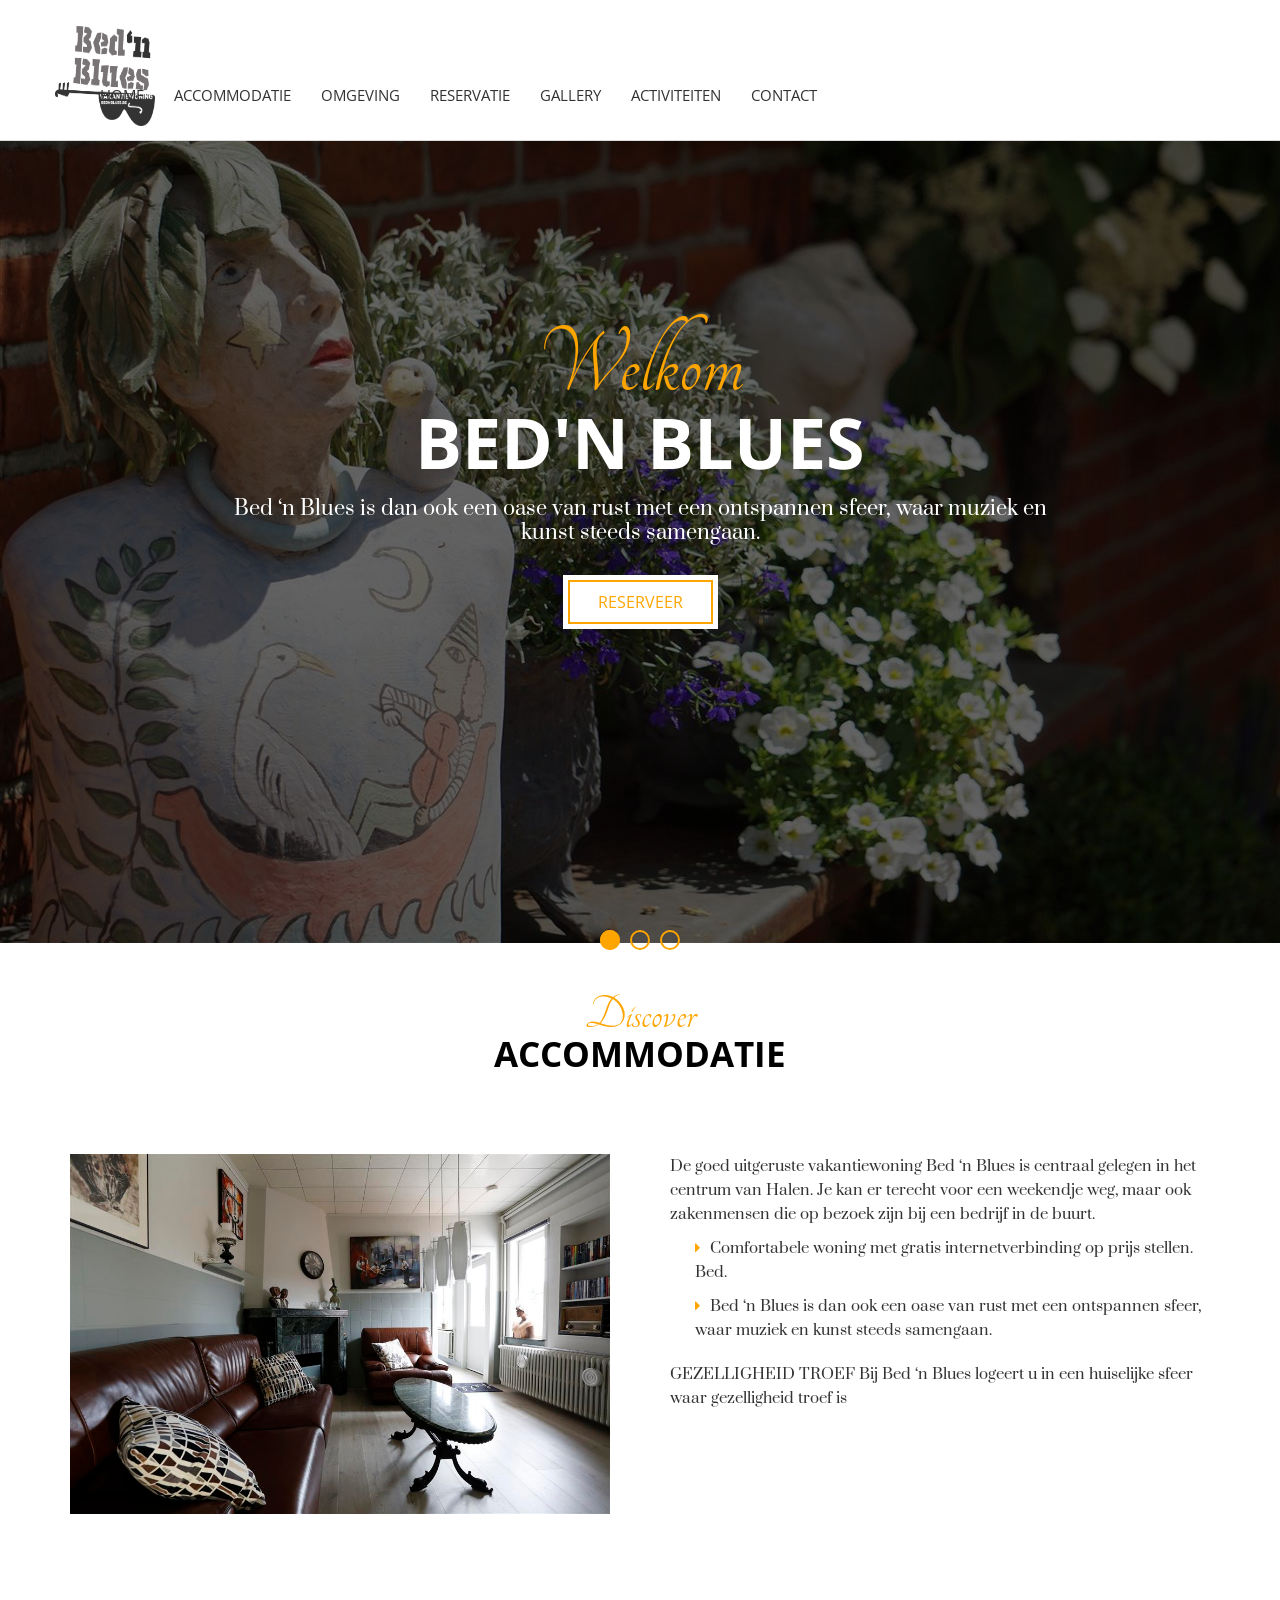
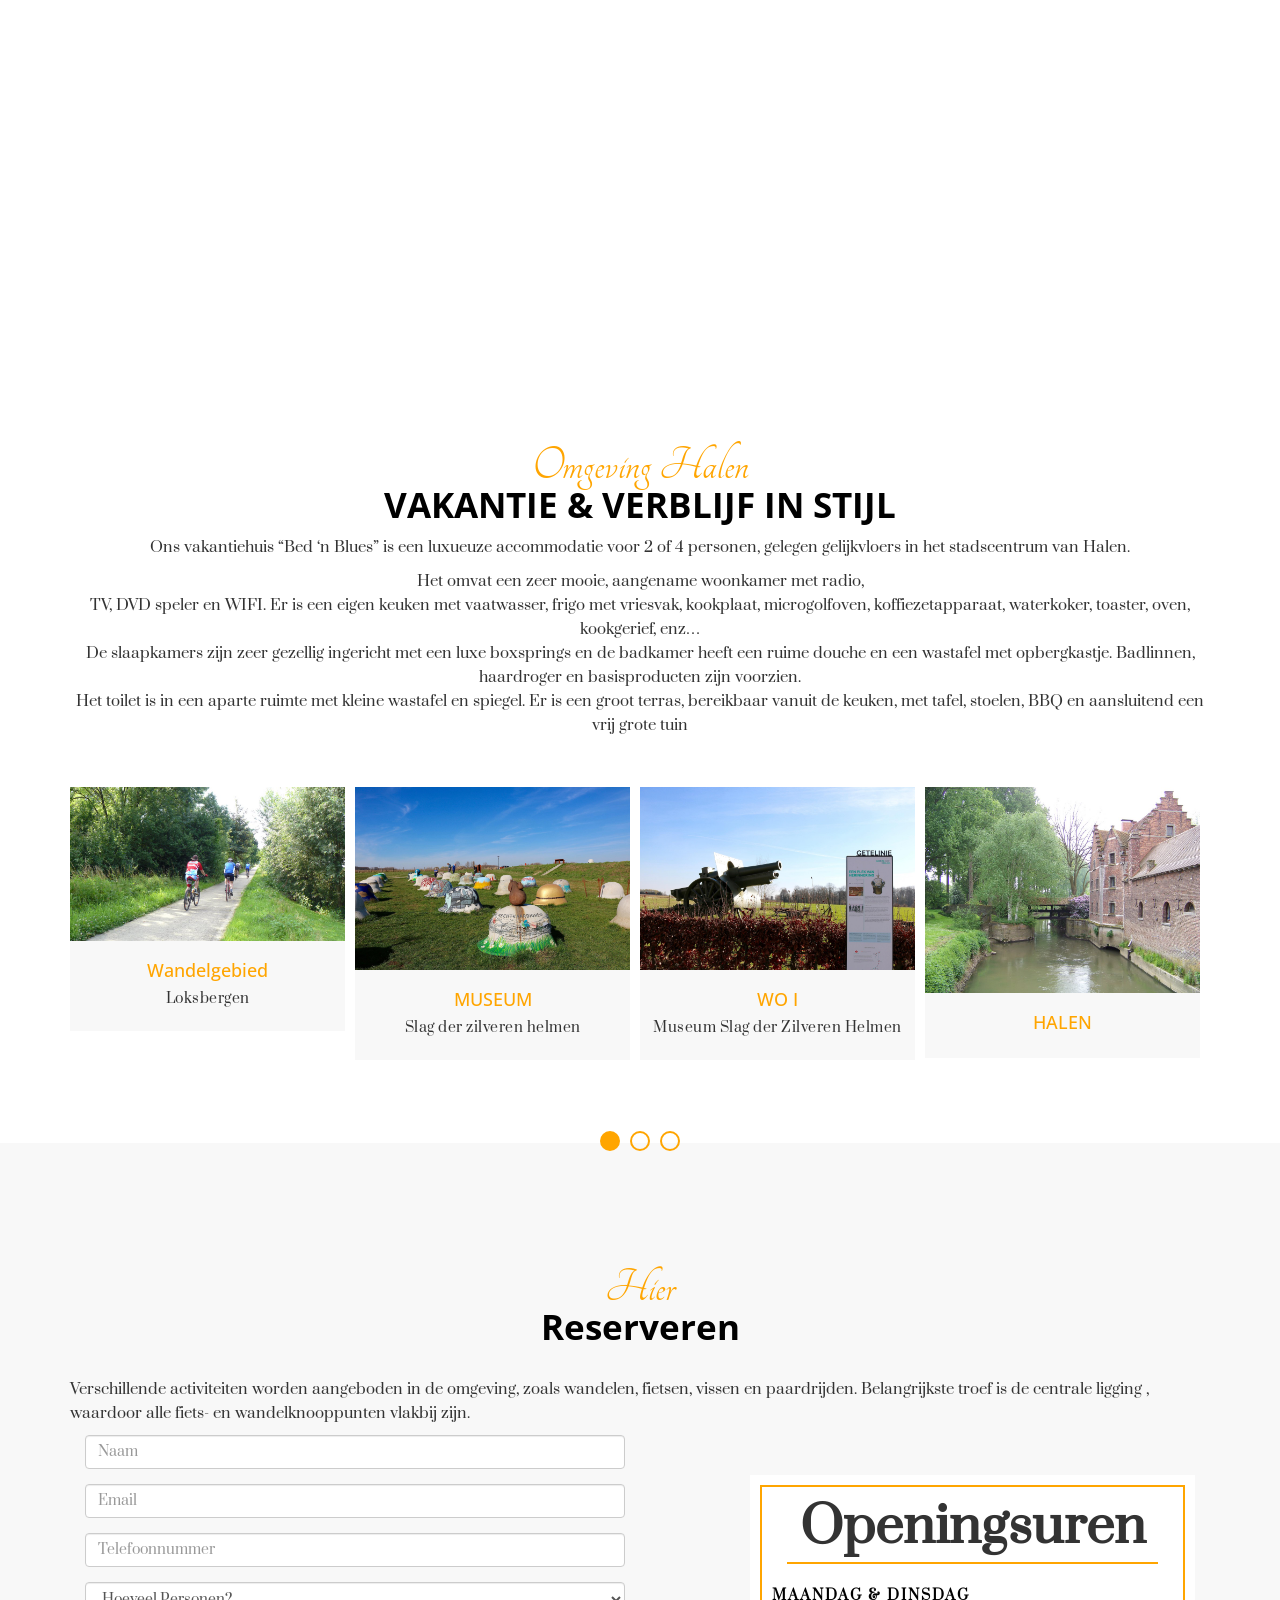
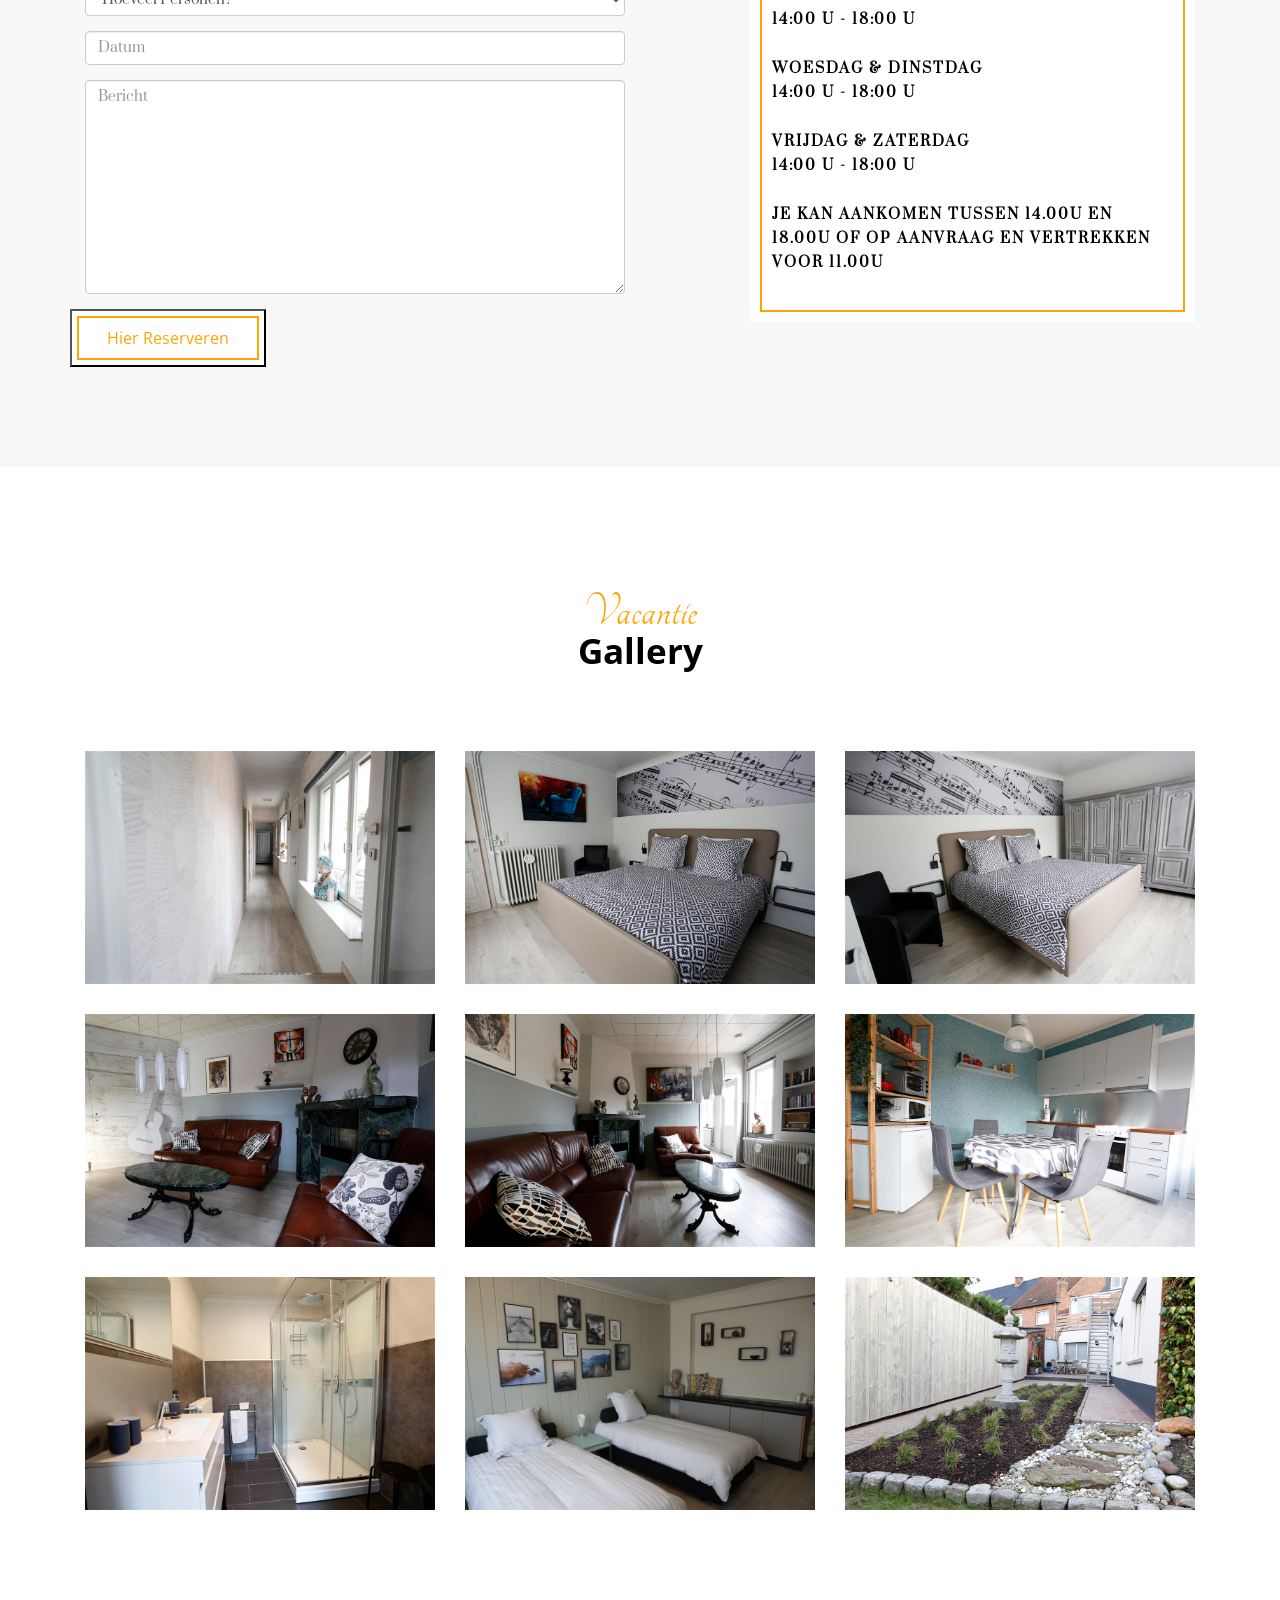
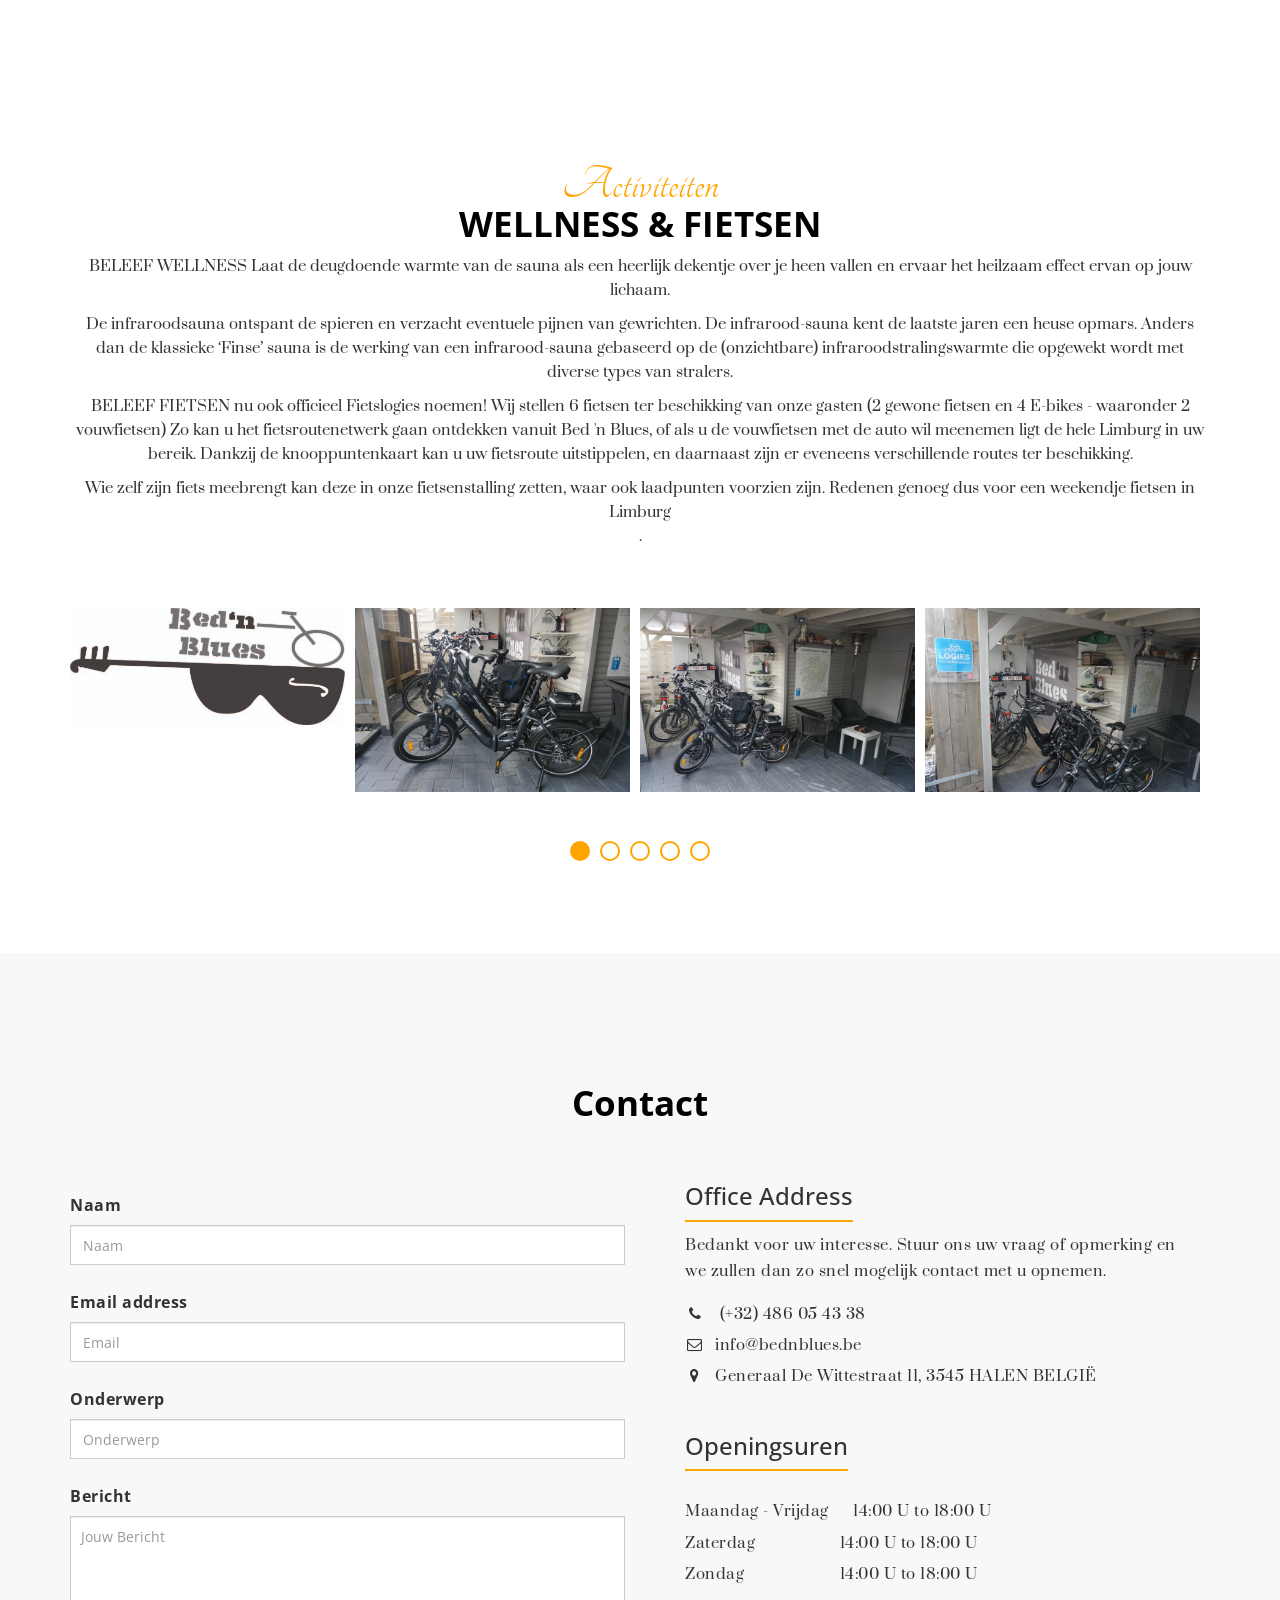
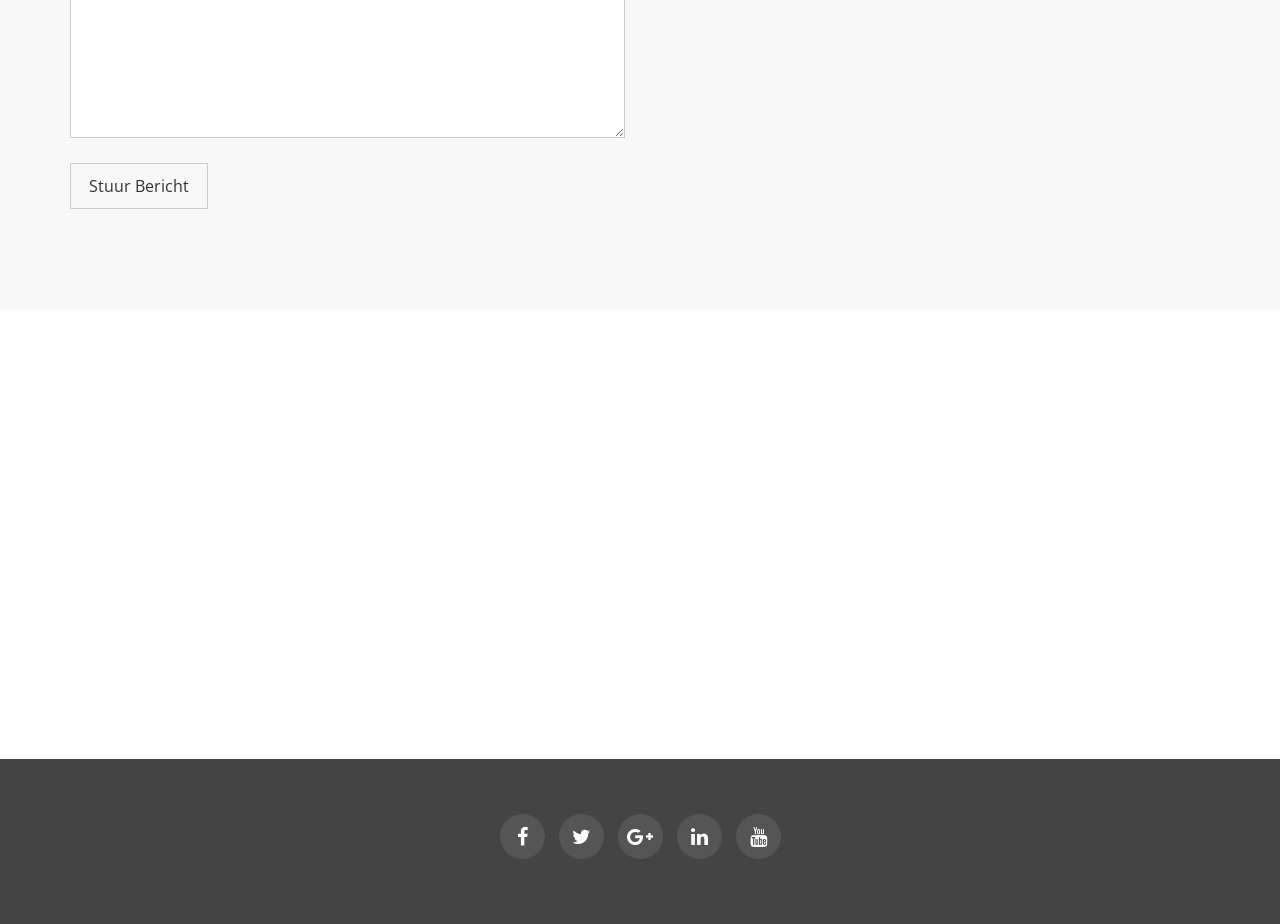
==== commit 3f375ed6: "uptodate" ====
--- a/index.html
+++ b/index.html
@@ -72,13 +72,13 @@
           <!-- LOGO -->
 
           <!--  Text based logo  -->
-          <a class="navbar-brand" href="index.html"><img src="assets/img/Bednblues_logo_fat (1).png" alt="img" width="100" height="100">
+          <a class="navbar-brand" href="index.html"><img src="assets/img/Bednblueslogo.png" alt="img" width="100" height="100"></a>
 
             <!--  Image based logo  -->
             <!-- <a class="navbar-brand" href="index.html"><img src="assets/img/logo.png" alt="Logo img"></a>  -->
 
 
-        </div>
+      
         <div id="navbar" class="navbar-collapse collapse">
           <ul id="top-menu" class="nav navbar-nav navbar-right mu-main-nav">
             <li><a href="index.html">HOME</a></li>
@@ -199,7 +199,7 @@
             <div class="mu-counter-area">
               <div >
                 <video loop muted autoplay poster="favicon-what-is.gif" width= 600px; height=500px text-align=center>
-                    <source src="assets/img/video/Project video.mp4" type="video/mp4"  >
+                    <source src="assets/img/video/bednblues.mp4" type="video/mp4"  >
                 </video>
             </div>
 
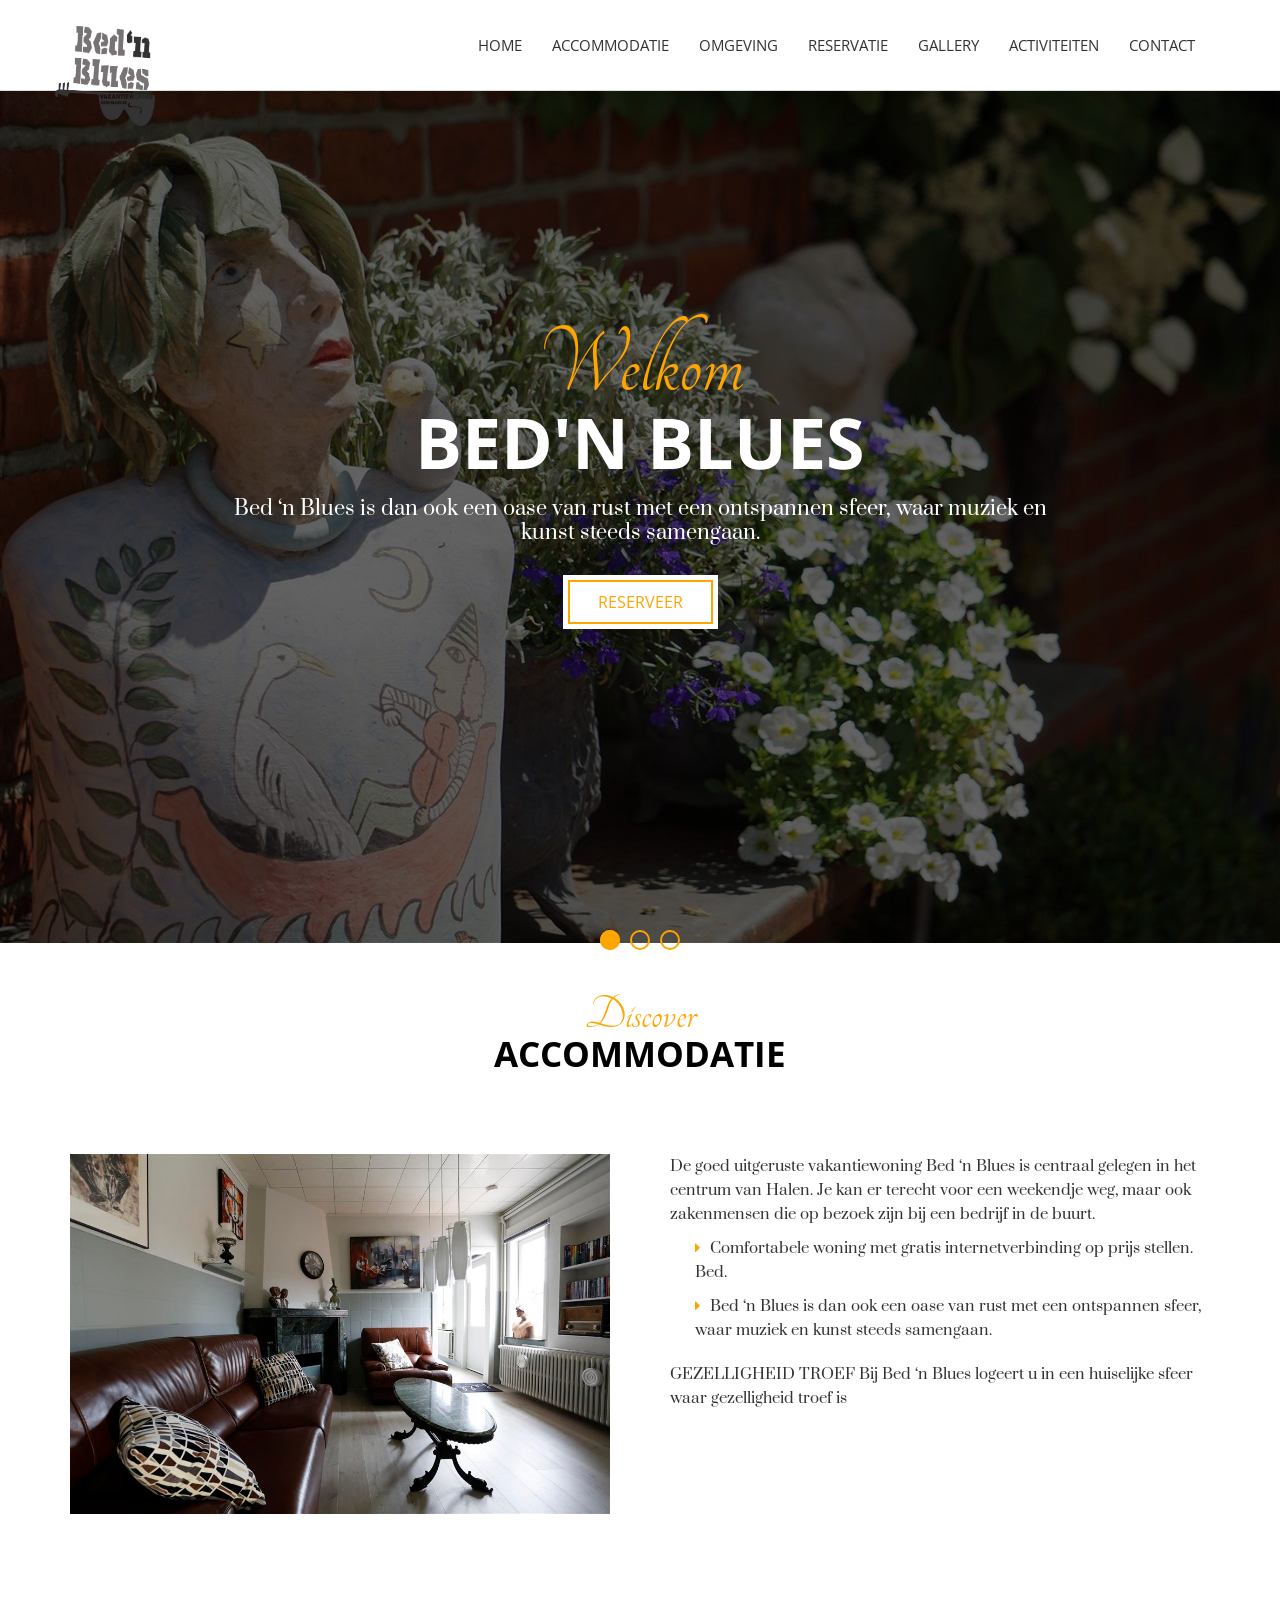
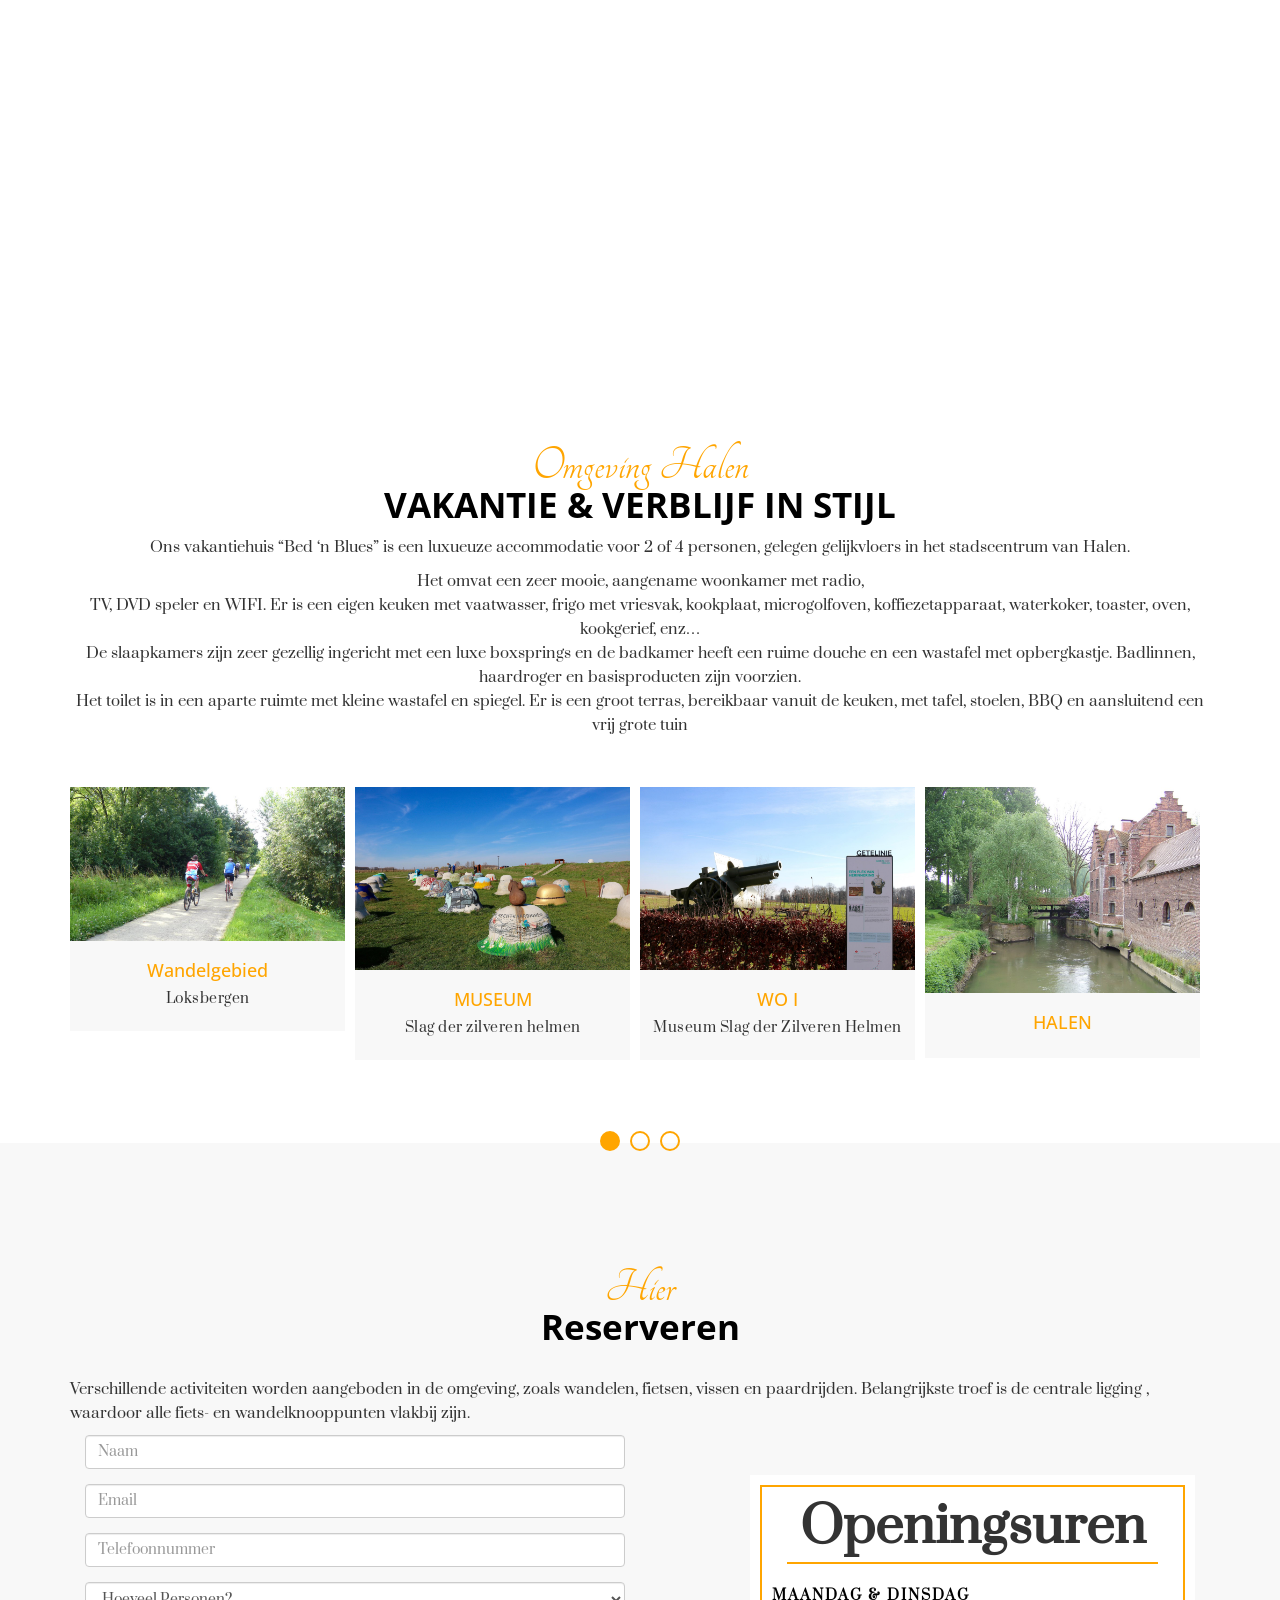
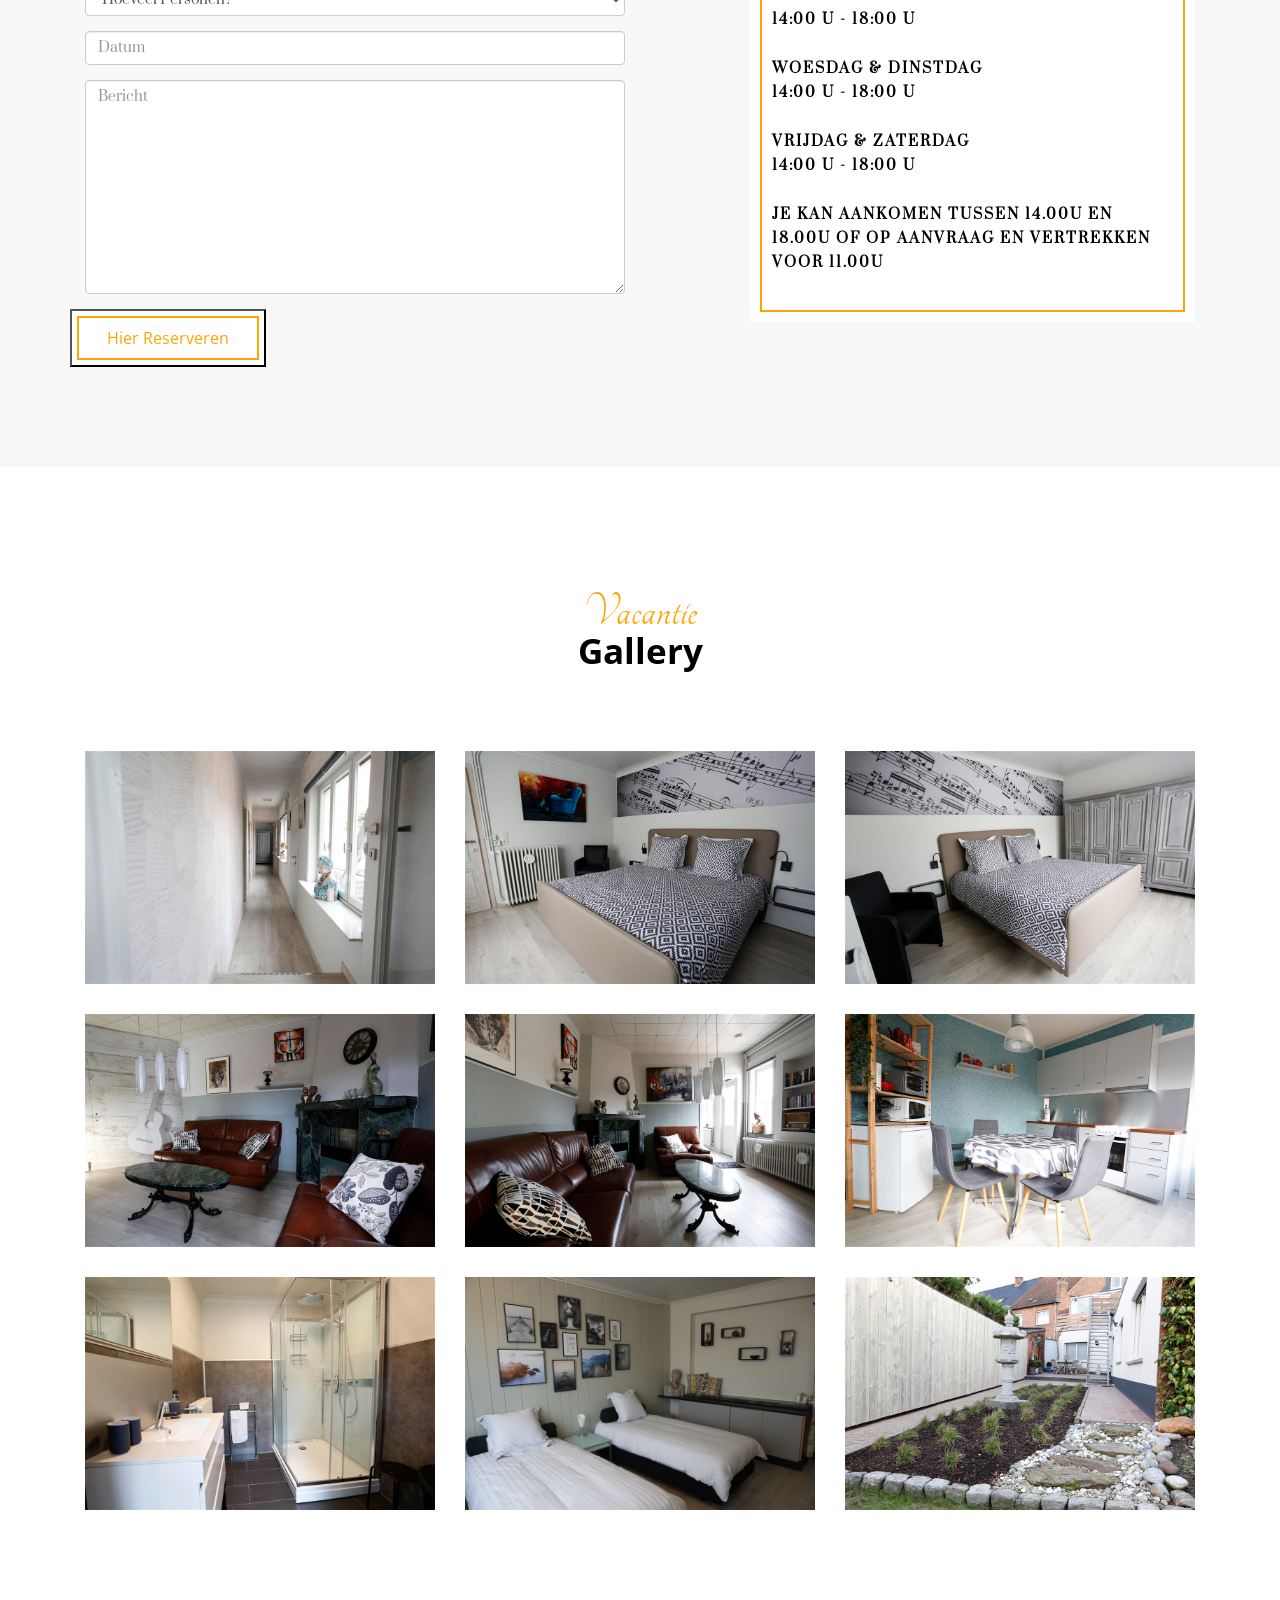
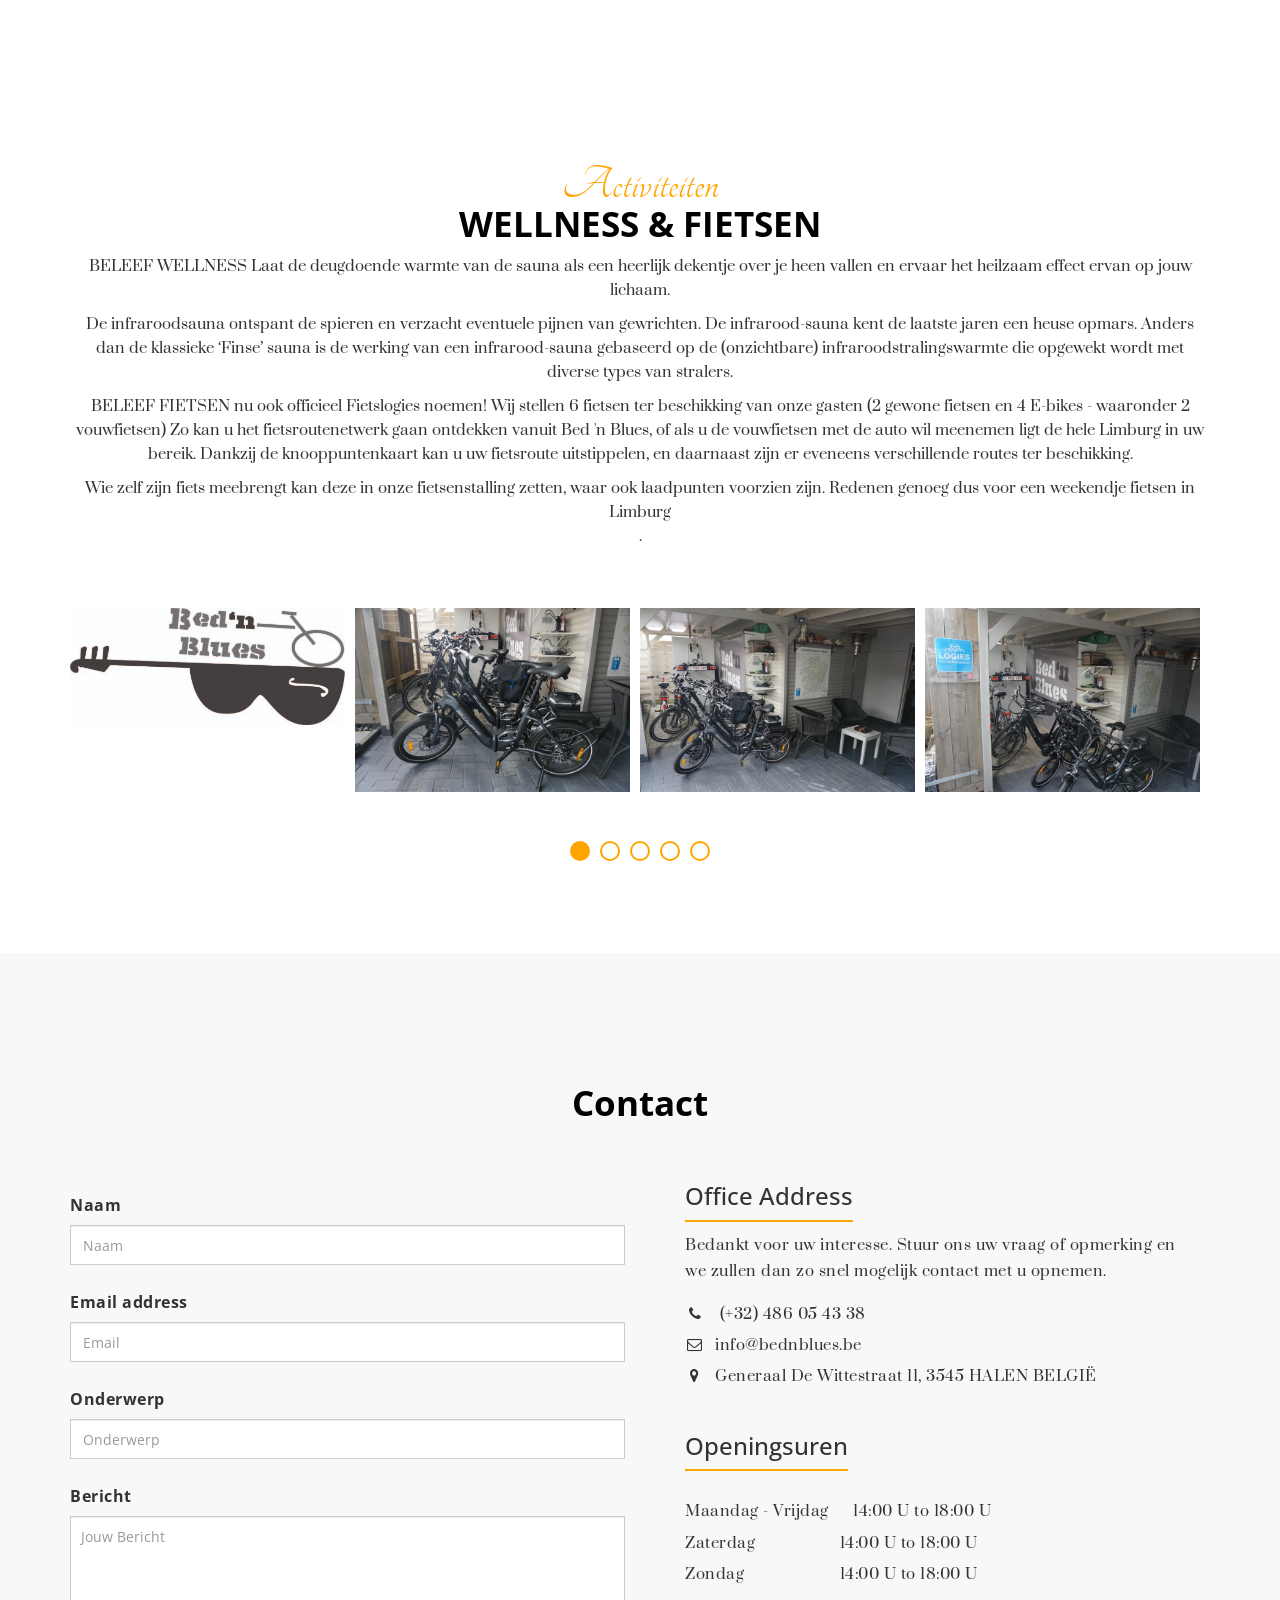
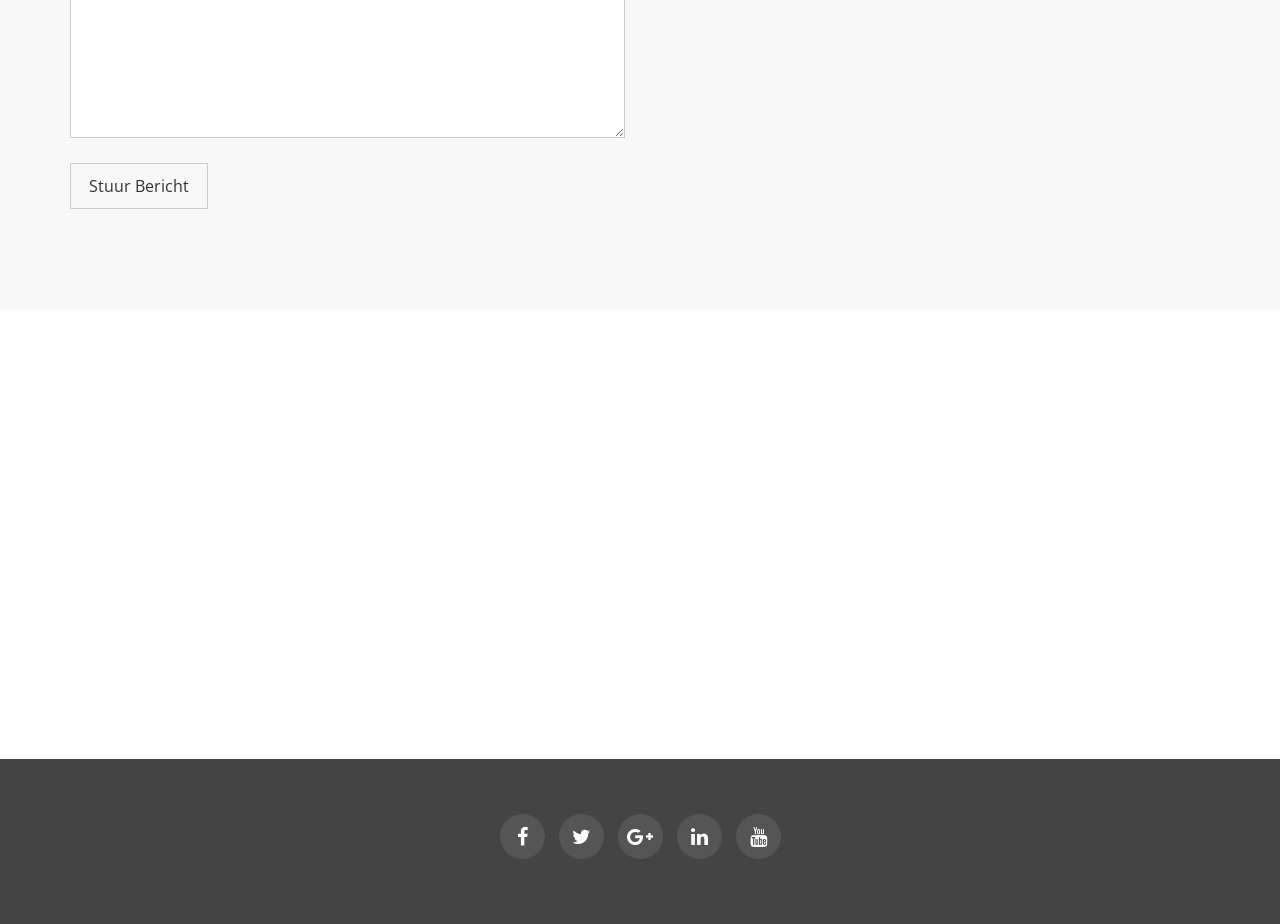
==== commit 11a7f34e: "uptodate" ====
--- a/index.html
+++ b/index.html
@@ -72,13 +72,13 @@
           <!-- LOGO -->
 
           <!--  Text based logo  -->
-          <a class="navbar-brand" href="index.html"><img src="assets/img/Bednblueslogo.png" alt="img" width="100" height="100"></a>
+          <a class="navbar-brand" href="index.html"><img src="assets/img/Bednblueslogo.png" alt="img" width="100" height="100">
 
             <!--  Image based logo  -->
             <!-- <a class="navbar-brand" href="index.html"><img src="assets/img/logo.png" alt="Logo img"></a>  -->
 
 
-      
+        </div>
         <div id="navbar" class="navbar-collapse collapse">
           <ul id="top-menu" class="nav navbar-nav navbar-right mu-main-nav">
             <li><a href="index.html">HOME</a></li>
